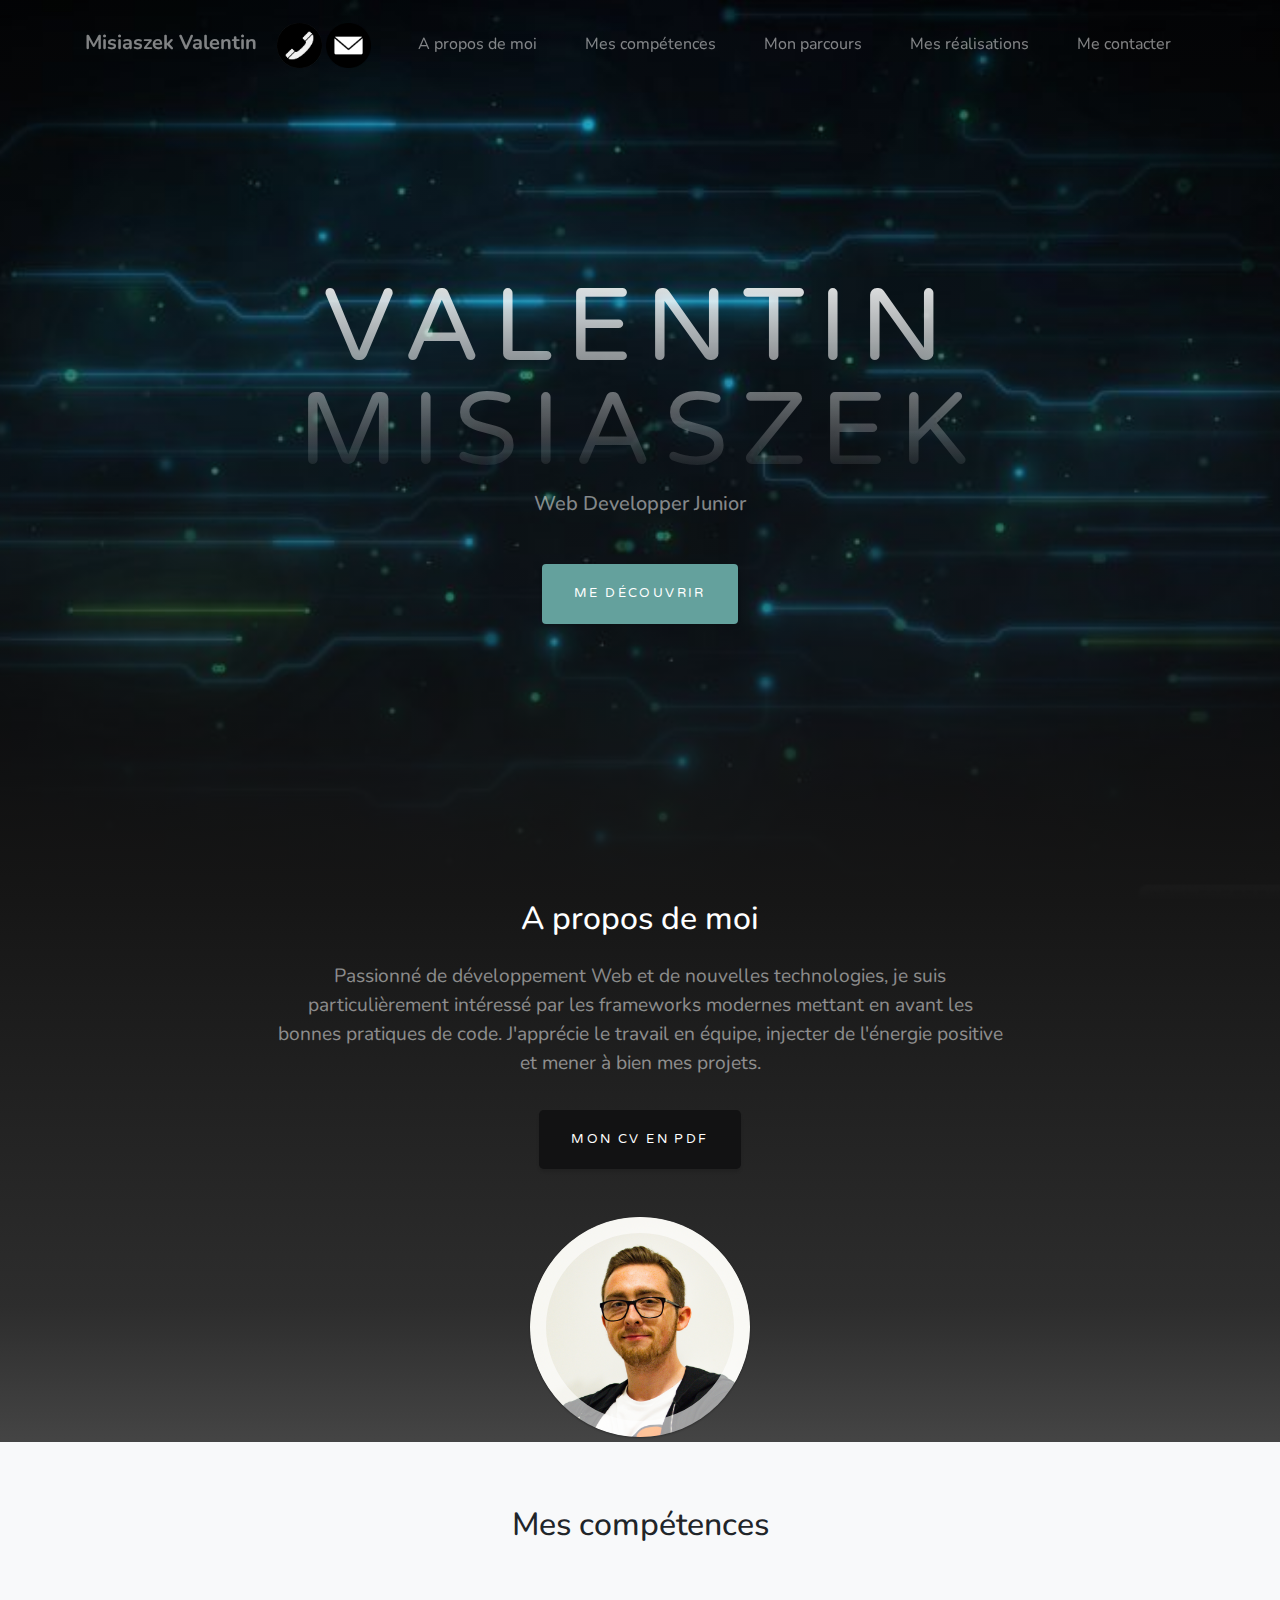
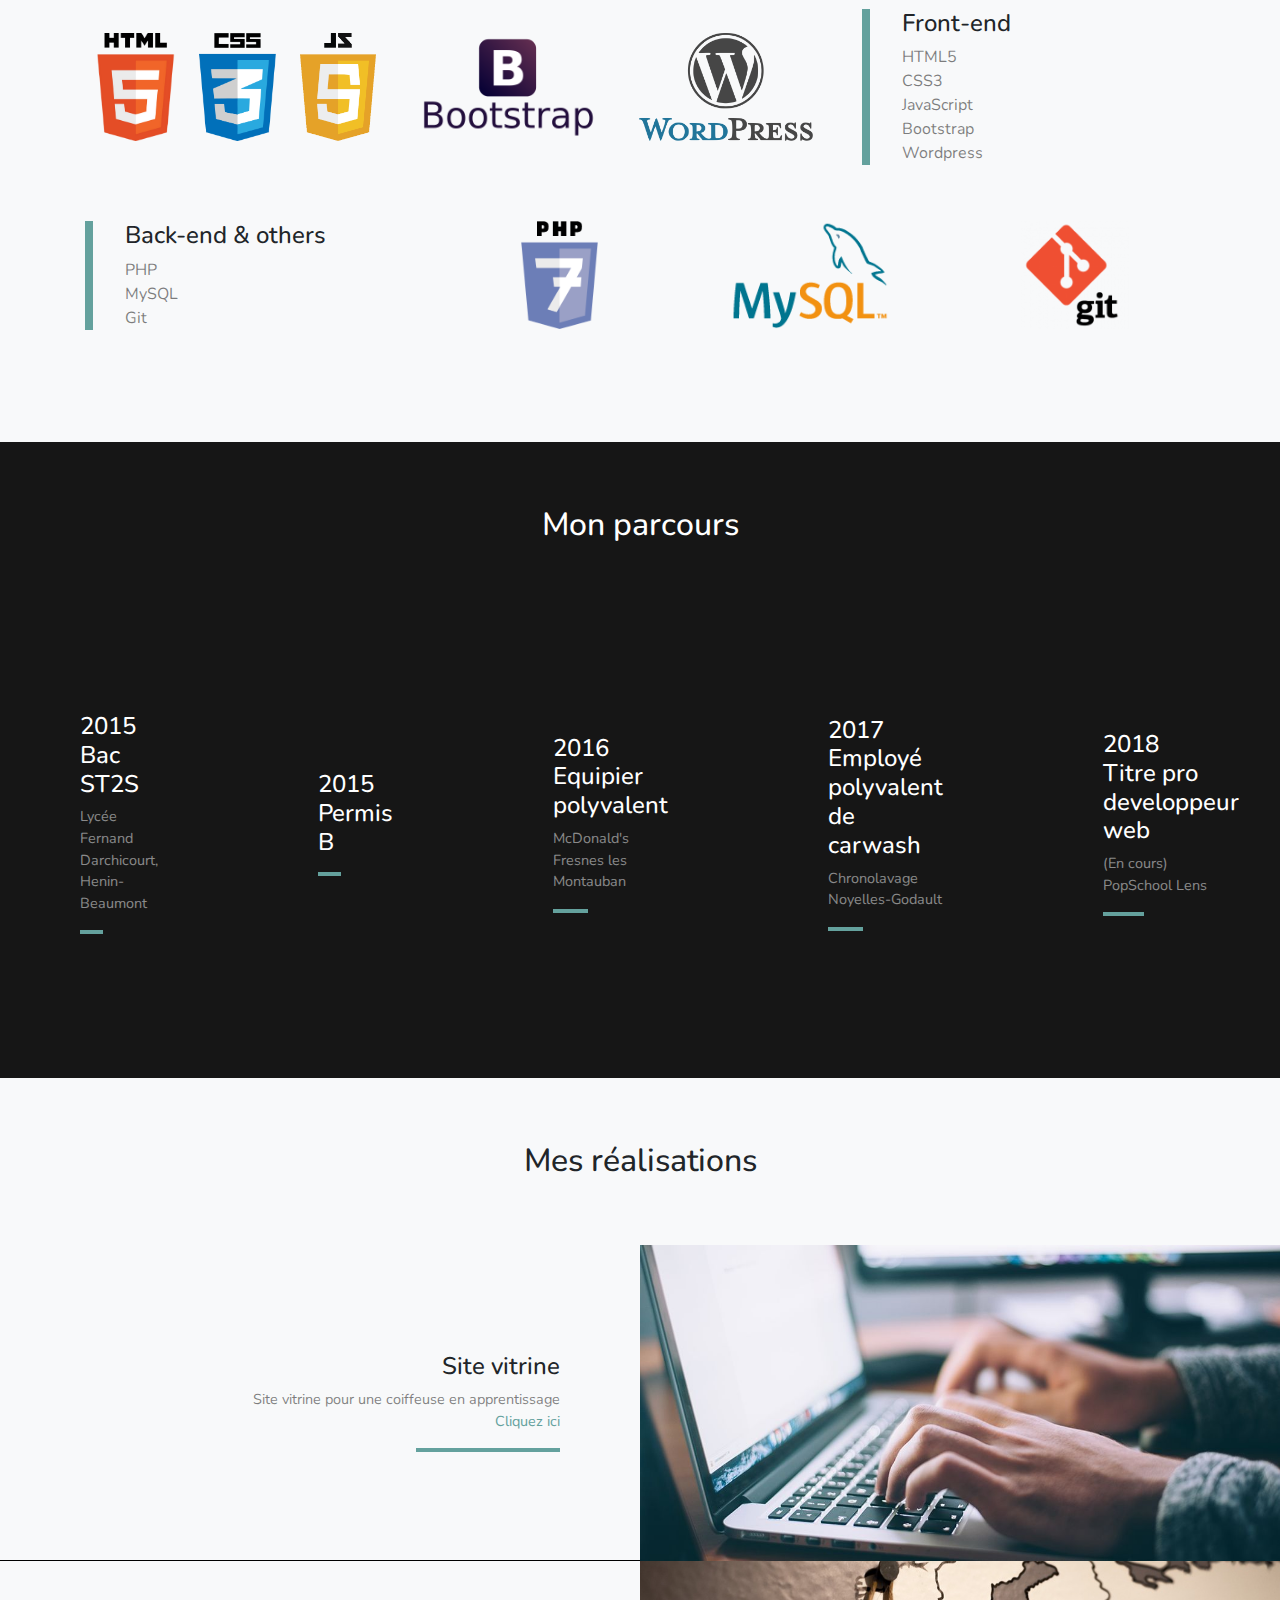
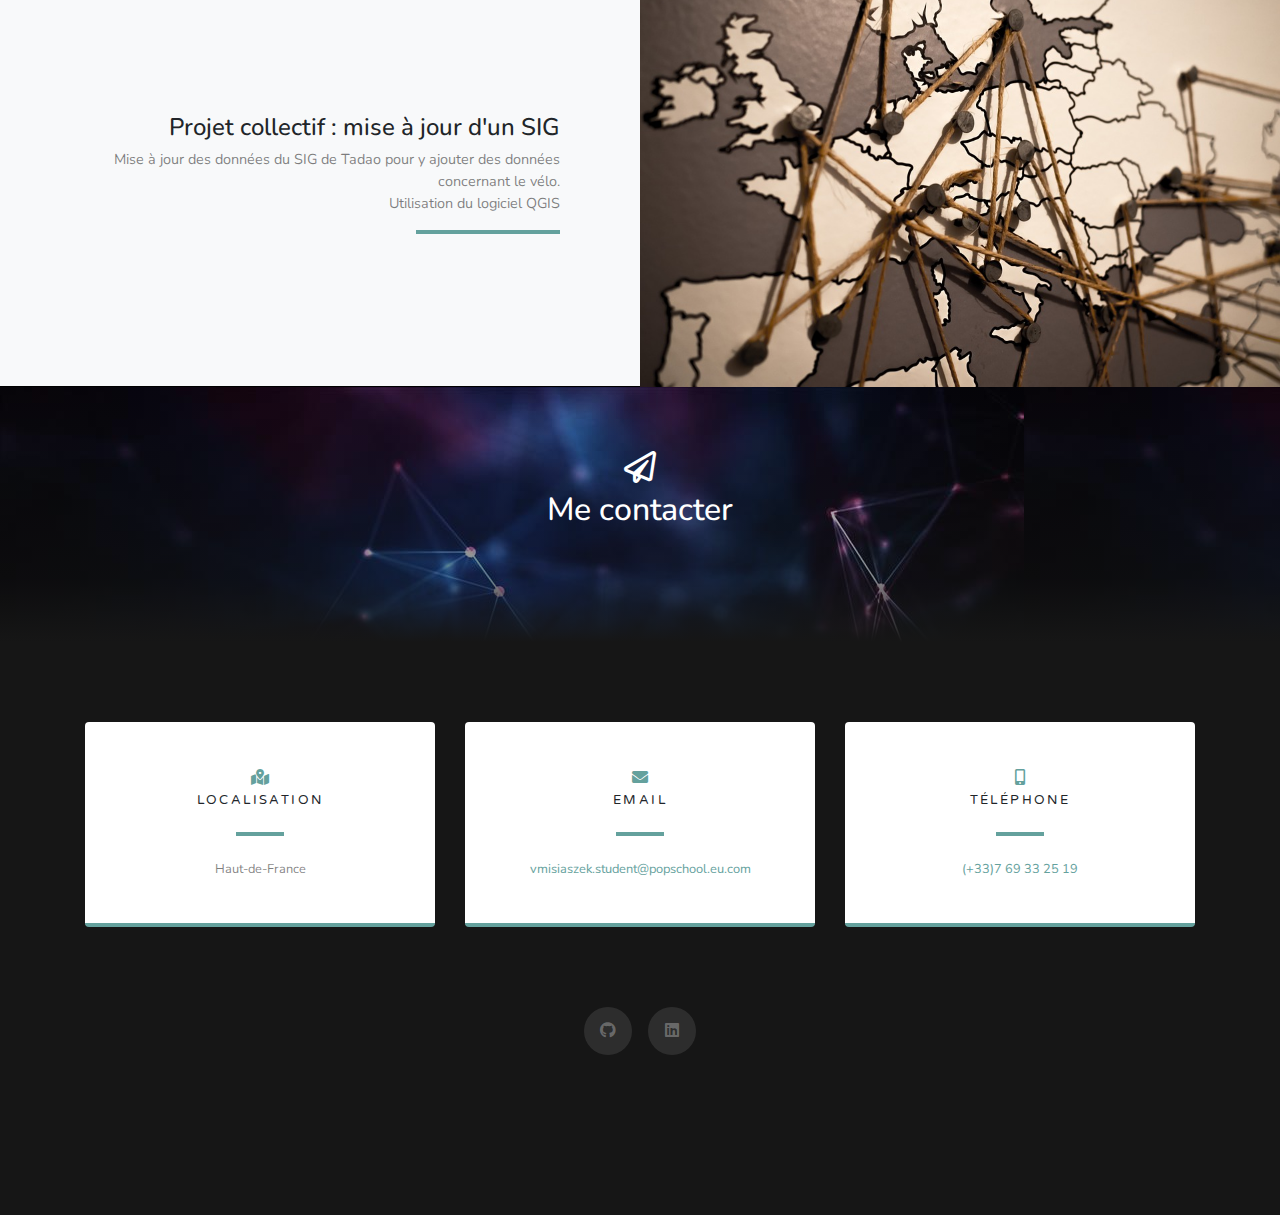
==== index.html @ 96dec26b "Add linkedin button" ====
<!DOCTYPE html>
<html lang="fr">

<head>

  <meta charset="utf-8">
  <meta name="viewport" content="width=device-width, initial-scale=1, shrink-to-fit=no">
  <meta name="description" content="">
  <meta name="author" content="">

  <title>Misiaszek Valentin</title>

  <!-- Bootstrap core CSS -->
  <link href="vendor/bootstrap/css/bootstrap.min.css" rel="stylesheet">


  <!-- Custom fonts for this template -->
  <link href="vendor/fontawesome-free/css/all.min.css" rel="stylesheet">
  <link href="https://fonts.googleapis.com/css?family=Varela+Round" rel="stylesheet">
  <link href="https://fonts.googleapis.com/css?family=Nunito:200,200i,300,300i,400,400i,600,600i,700,700i,800,800i,900,900i"
    rel="stylesheet">

  <!-- Custom styles for this template -->
  <link rel="icon" href="img/address_card_o_740536.png" />
  <link href="css/grayscale.min.css" rel="stylesheet">
  <link href="css/ihover.css" rel="stylesheet">
  <link rel="stylesheet" href="css/style.css">
</head>

<body id="page-top">

  <!-- Navigation -->
  <nav class="navbar navbar-expand-lg navbar-light fixed-top" id="mainNav">
    <div class="container">
      <div class="icondiv">
      <a class="navbar-brand js-scroll-trigger" href="#page-top">Misiaszek Valentin</a>
      <a href="tel:+33769332519"><img class="phoneicon" src="img/phone.png"></a>
      <a href="mailto:vmisiaszek.student@popschool.eu.com"><img class="mailicon" src="img/mail.png"></a>
    </div>
      <button class="navbar-toggler navbar-toggler-right" type="button" data-toggle="collapse" data-target="#navbarResponsive"
        aria-controls="navbarResponsive" aria-expanded="false" aria-label="Toggle navigation">
        Menu
        <i class="fas fa-bars"></i>
      </button>
      <div class="collapse navbar-collapse" id="navbarResponsive">
        <ul class="navbar-nav ml-auto">
          <li class="nav-item">
            <a class="nav-link js-scroll-trigger" href="#about">A propos de moi</a>
          </li>
          <li class="nav-item">
            <a class="nav-link js-scroll-trigger" href="#projects">Mes compétences</a>
          </li>
          <li class="nav-item">
            <a class="nav-link js-scroll-trigger" href="#experience">Mon parcours</a>
          </li>
          <li class="nav-item">
            <a class="nav-link js-scroll-trigger" href="#realisations">Mes réalisations</a>
          </li>
          <li class="nav-item">
            <a class="nav-link js-scroll-trigger" href="#signup">Me contacter</a>
          </li>
        </ul>
      </div>
    </div>
  </nav>

  <!-- Header -->
  <header class="masthead">
    <div class="container d-flex h-100 align-items-center">
      <div class="mx-auto text-center">
        <h1 class="mx-auto my-0 text-uppercase">Valentin Misiaszek</h1>
        <h2 class="text-white-50 mx-auto mt-2 mb-5">Web Developper Junior</h2>
        <a href="#about" class="btn btn-primary js-scroll-trigger">Me découvrir</a>
      </div>
    </div>
  </header>

  <!-- About Section -->
  <section id="about" class="about-section text-center about">
    <div class="container">
      <div class="row">
        <div class="col-lg-8 mx-auto">
          <h2 class="text-white mb-4">A propos de moi</h2>
          <p class="text-white-50 peetch">Passionné de développement Web et de nouvelles technologies, je suis
            particulièrement intéressé par les frameworks modernes mettant en avant les bonnes pratiques de code.
            J'apprécie le travail en équipe, injecter de l'énergie positive et mener à bien mes projets.</p>
        </div>
      </div>
      <a href="VM.pdf" class="btn btn-secondary btn-lg active pdfbutton" role="button" aria-pressed="true">Mon CV en PDF</a>
      <div class="row imagecoolrow">
        <div class="col-sm-6 imagecoolrow2">

          <!-- normal -->
          <div class="ih-item circle effect3 left_to_right"><a href="#about">
              <div class="img"><img src="img/valmini.png" alt="img"></div>
              <div class="info">
                <h3>Valentin Misiaszek</h3>
                <p class="age">21 ans<br>Developpeur Web Junior</p>
              </div>
            </a></div>
          <!-- end normal -->

        </div>
      </div>
  </section>

  <!-- Projects Section -->
  <section id="projects" class="projects-section bg-light skillsblock">
    <h2 class="reali">Mes compétences</h2>
    <div class="container">

      <!-- Featured Project Row -->
      <div class="row align-items-center no-gutters mb-4 mb-lg-5">
        <div class="col-xl-8 col-lg-9 icon_container">
          <a href="https://github.com/ValentinMi/Projet-Alicia/blob/master/index.html"><img class="icon" src="img/html.png" alt=""></a>
          <a href="https://github.com/ValentinMi/Projet-Alicia/blob/master/css/style.css"><img class="icon" src="img/css.png" alt=""></a>
          <a href="https://github.com/ValentinMi/ExoPhilipJs/blob/master/gestion-eleves/main.js"><img class="icon js" src="img/javascript.png" alt=""></a>
          <a href="https://github.com/ValentinMi/bootstrap_repro_twitterhomepage/blob/master/index.html"><img class="icon" src="img/bootstrap.png" alt=""></a>
          <img class="icon" src="img/wp.png" alt="">
        </div>
        <div class="col-xl-4 col-lg-5">
          <div class="featured-text text-center text-lg-left textfront">
            <h4>Front-end</h4>
            <p class="text-black-50 mb-0">HTML5<br>CSS3<br>JavaScript<br>Bootstrap<br>Wordpress</p>
          </div>
        </div>
      </div>
      <div class="row align-items-center no-gutters mb-4 mb-lg-5 back">
        <div class="col-xl-4 col-lg-5">
          <div class="featured-text text-center text-lg-left">
            <h4>Back-end & others</h4>
            <p class="text-black-50 mb-0">PHP<br>MySQL<br>Git</p>
          </div>
        </div>
        <div class="col-xl-8 col-lg-7 icon_containerb">
          <img class="icon" src="img/php.png" alt="">
          <img class="icon" src="img/mysql.png" alt="">
          <img class="icon" src="img/git.png" alt="">
        </div>
      </div>
  </section>

  <!-- Project One Row -->
  <section id="experience" class="projects-section bg-light expblock">
    <h2 class="skills">Mon parcours</h2>
    <div class="row justify-content-center no-gutters mb-5 mb-lg-0">
      <div class="col-lg-6">
        <img class="img-fluid" src="" alt="">
      </div>
      <div class="col-lg-12">
        <div class="bg-black text-center h-100 project">
          <div class="d-flex h-100 flexcol">
            <div class="project-text w-100 my-auto text-center text-lg-left">
              <h4 class="text-white">2015<br>Bac ST2S</h4>
              <p class="mb-0 text-white-50">Lycée Fernand Darchicourt, Henin-Beaumont</p>
              <hr class="d-none d-lg-block mb-0 ml-0">
            </div>
            <div class="project-text w-100 my-auto text-center text-lg-left">
              <h4 class="text-white">2015<br>Permis B</h4>
              <p class="mb-0 text-white-50"></p>
              <hr class="d-none d-lg-block mb-0 ml-0">
            </div>
            <div class="project-text w-100 my-auto text-center text-lg-left">
              <h4 class="text-white">2016<br>Equipier polyvalent</h4>
              <p class="mb-0 text-white-50">McDonald's Fresnes les Montauban</p>
              <hr class="d-none d-lg-block mb-0 ml-0">
            </div>
            <div class="project-text w-100 my-auto text-center text-lg-left">
                <h4 class="text-white">2017<br>Employé polyvalent de carwash</h4>
                <p class="mb-0 text-white-50">Chronolavage Noyelles-Godault</p>
                <hr class="d-none d-lg-block mb-0 ml-0">
              </div>
              <div class="project-text w-100 my-auto text-center text-lg-left">
                  <h4 class="text-white">2018<br>Titre pro developpeur web</h4>
                  <p class="mb-0 text-white-50">(En cours) PopSchool Lens</p>
                  <hr class="d-none d-lg-block mb-0 ml-0">
                </div>
          </div>
        </div>
      </div>
    </div>
  </section>

  <!-- Project Two Row -->
  <section id="realisations" class="projects-section bg-light realisations">
    <h2 class="reali">Mes réalisations</h2>
    <div class="row justify-content-center no-gutters">
      <div class="col-lg-6">
        <img class="img-fluid" src="img/travail.jpg" alt="">
      </div>
      <div class="col-lg-6 order-lg-first">
        <div class="bg-black text-center h-100 project">
          <div class="d-flex h-100 real">
            <div class="project-text w-100 my-auto text-center text-lg-right">
              <h4 class="text-black">Site vitrine</h4>
              <p class="mb-0 text-black-50">Site vitrine pour une coiffeuse en apprentissage</p>
              <a href="../alicia-coiffure">Cliquez ici</a>
              <hr class="d-none d-lg-block mb-0 mr-0">
            </div>
          </div>
        </div>
      </div>
    </div>
    </div>
    <div class="row justify-content-center no-gutters">
      <div class="col-lg-6">
        <img class="img-fluid" src="img/map.jpg" alt="">
      </div>
      <div class="col-lg-6 order-lg-first">
        <div class="bg-black text-center h-100 project">
          <div class="d-flex h-100 real">
            <div class="project-text w-100 my-auto text-center text-lg-right">
              <h4 class="text-black">Projet collectif : mise à jour d'un SIG</h4>
              <p class="mb-0 text-black-50">Mise à jour des données du SIG de Tadao pour y ajouter des données
                concernant le vélo.<br>Utilisation du logiciel QGIS</p>
              <hr class="d-none d-lg-block mb-0 mr-0">
            </div>
          </div>
        </div>
      </div>
    </div>
    </div>
  </section>

  <!-- Signup Section -->
  <section id="signup" class="signup-section">
    <div class="container">
      <div class="row">
        <div class="col-md-10 col-lg-8 mx-auto text-center">
          <i class="far fa-paper-plane fa-2x mb-2 text-white"></i>
          <h2 class="text-white mb-5">Me contacter</h2>
        </div>
      </div>
    </div>
  </section>

  <!-- Contact Section -->
  <section class="contact-section bg-black">
    <div class="container">

      <div class="row">

        <div class="col-md-4 mb-3 mb-md-0">
          <div class="card py-4 h-100">
            <div class="card-body text-center">
              <i class="fas fa-map-marked-alt text-primary mb-2"></i>
              <h4 class="text-uppercase m-0">Localisation</h4>
              <hr class="my-4">
              <div class="small text-black-50">Haut-de-France</div>
            </div>
          </div>
        </div>

        <div class="col-md-4 mb-3 mb-md-0">
          <div class="card py-4 h-100">
            <div class="card-body text-center">
              <i class="fas fa-envelope text-primary mb-2"></i>
              <h4 class="text-uppercase m-0">Email</h4>
              <hr class="my-4">
              <div class="small text-black-50">
                <a href="mailto:vmisiaszek.student@popschool.eu.com">vmisiaszek.student@popschool.eu.com</a>
              </div>
            </div>
          </div>
        </div>

        <div class="col-md-4 mb-3 mb-md-0">
          <div class="card py-4 h-100">
            <div class="card-body text-center">
              <i class="fas fa-mobile-alt text-primary mb-2"></i>
              <h4 class="text-uppercase m-0">Téléphone</h4>
              <hr class="my-4">
              <div class="small text-black-50">
                <a href="tel:+33769332519">(+33)7 69 33 25 19</a>
              </div>
            </div>
          </div>
        </div>
      </div>

      <div class="social d-flex justify-content-center">
        <a href="https://github.com/ValentinMi" class="mx-2">
          <i class="fab fa-github"></i>
          <a href="https://www.linkedin.com/in/valentin-misiaszek-36475a176" class="mx-2">
            <i class="fab fa-linkedin"></i>
        </a>
      </div>

    </div>
  </section>

  <!-- Footer -->
  <footer class="bg-black small text-center text-white-50 footer">
    <div class="container">

    </div>
  </footer>

  <!-- Bootstrap core JavaScript -->
  <script src="vendor/jquery/jquery.min.js"></script>
  <script src="vendor/bootstrap/js/bootstrap.bundle.min.js"></script>

  <!-- Plugin JavaScript -->
  <script src="vendor/jquery-easing/jquery.easing.min.js"></script>

  <!-- Custom scripts for this template -->
  <script src="js/grayscale.min.js"></script>

</body>

</html>
---- vendor/fontawesome-free/css/all.min.css ----
/*!
 * Font Awesome Free 5.3.1 by @fontawesome - https://fontawesome.com
 * License - https://fontawesome.com/license/free (Icons: CC BY 4.0, Fonts: SIL OFL 1.1, Code: MIT License)
 */
.fa,.fab,.fal,.far,.fas{-moz-osx-font-smoothing:grayscale;-webkit-font-smoothing:antialiased;display:inline-block;font-style:normal;font-variant:normal;text-rendering:auto;line-height:1}.fa-lg{font-size:1.33333em;line-height:.75em;vertical-align:-.0667em}.fa-xs{font-size:.75em}.fa-sm{font-size:.875em}.fa-1x{font-size:1em}.fa-2x{font-size:2em}.fa-3x{font-size:3em}.fa-4x{font-size:4em}.fa-5x{font-size:5em}.fa-6x{font-size:6em}.fa-7x{font-size:7em}.fa-8x{font-size:8em}.fa-9x{font-size:9em}.fa-10x{font-size:10em}.fa-fw{text-align:center;width:1.25em}.fa-ul{list-style-type:none;margin-left:2.5em;padding-left:0}.fa-ul>li{position:relative}.fa-li{left:-2em;position:absolute;text-align:center;width:2em;line-height:inherit}.fa-border{border:.08em solid #eee;border-radius:.1em;padding:.2em .25em .15em}.fa-pull-left{float:left}.fa-pull-right{float:right}.fa.fa-pull-left,.fab.fa-pull-left,.fal.fa-pull-left,.far.fa-pull-left,.fas.fa-pull-left{margin-right:.3em}.fa.fa-pull-right,.fab.fa-pull-right,.fal.fa-pull-right,.far.fa-pull-right,.fas.fa-pull-right{margin-left:.3em}.fa-spin{animation:fa-spin 2s infinite linear}.fa-pulse{animation:fa-spin 1s infinite steps(8)}@keyframes fa-spin{0%{transform:rotate(0deg)}to{transform:rotate(1turn)}}.fa-rotate-90{-ms-filter:"progid:DXImageTransform.Microsoft.BasicImage(rotation=1)";transform:rotate(90deg)}.fa-rotate-180{-ms-filter:"progid:DXImageTransform.Microsoft.BasicImage(rotation=2)";transform:rotate(180deg)}.fa-rotate-270{-ms-filter:"progid:DXImageTransform.Microsoft.BasicImage(rotation=3)";transform:rotate(270deg)}.fa-flip-horizontal{-ms-filter:"progid:DXImageTransform.Microsoft.BasicImage(rotation=0, mirror=1)";transform:scaleX(-1)}.fa-flip-vertical{transform:scaleY(-1)}.fa-flip-horizontal.fa-flip-vertical,.fa-flip-vertical{-ms-filter:"progid:DXImageTransform.Microsoft.BasicImage(rotation=2, mirror=1)"}.fa-flip-horizontal.fa-flip-vertical{transform:scale(-1)}:root .fa-flip-horizontal,:root .fa-flip-vertical,:root .fa-rotate-90,:root .fa-rotate-180,:root .fa-rotate-270{-webkit-filter:none;filter:none}.fa-stack{display:inline-block;height:2em;line-height:2em;position:relative;vertical-align:middle;width:2em}.fa-stack-1x,.fa-stack-2x{left:0;position:absolute;text-align:center;width:100%}.fa-stack-1x{line-height:inherit}.fa-stack-2x{font-size:2em}.fa-inverse{color:#fff}.fa-500px:before{content:"\f26e"}.fa-accessible-icon:before{content:"\f368"}.fa-accusoft:before{content:"\f369"}.fa-ad:before{content:"\f641"}.fa-address-book:before{content:"\f2b9"}.fa-address-card:before{content:"\f2bb"}.fa-adjust:before{content:"\f042"}.fa-adn:before{content:"\f170"}.fa-adversal:before{content:"\f36a"}.fa-affiliatetheme:before{content:"\f36b"}.fa-air-freshener:before{content:"\f5d0"}.fa-algolia:before{content:"\f36c"}.fa-align-center:before{content:"\f037"}.fa-align-justify:before{content:"\f039"}.fa-align-left:before{content:"\f036"}.fa-align-right:before{content:"\f038"}.fa-alipay:before{content:"\f642"}.fa-allergies:before{content:"\f461"}.fa-amazon:before{content:"\f270"}.fa-amazon-pay:before{content:"\f42c"}.fa-ambulance:before{content:"\f0f9"}.fa-american-sign-language-interpreting:before{content:"\f2a3"}.fa-amilia:before{content:"\f36d"}.fa-anchor:before{content:"\f13d"}.fa-android:before{content:"\f17b"}.fa-angellist:before{content:"\f209"}.fa-angle-double-down:before{content:"\f103"}.fa-angle-double-left:before{content:"\f100"}.fa-angle-double-right:before{content:"\f101"}.fa-angle-double-up:before{content:"\f102"}.fa-angle-down:before{content:"\f107"}.fa-angle-left:before{content:"\f104"}.fa-angle-right:before{content:"\f105"}.fa-angle-up:before{content:"\f106"}.fa-angry:before{content:"\f556"}.fa-angrycreative:before{content:"\f36e"}.fa-angular:before{content:"\f420"}.fa-ankh:before{content:"\f644"}.fa-app-store:before{content:"\f36f"}.fa-app-store-ios:before{content:"\f370"}.fa-apper:before{content:"\f371"}.fa-apple:before{content:"\f179"}.fa-apple-alt:before{content:"\f5d1"}.fa-apple-pay:before{content:"\f415"}.fa-archive:before{content:"\f187"}.fa-archway:before{content:"\f557"}.fa-arrow-alt-circle-down:before{content:"\f358"}.fa-arrow-alt-circle-left:before{content:"\f359"}.fa-arrow-alt-circle-right:before{content:"\f35a"}.fa-arrow-alt-circle-up:before{content:"\f35b"}.fa-arrow-circle-down:before{content:"\f0ab"}.fa-arrow-circle-left:before{content:"\f0a8"}.fa-arrow-circle-right:before{content:"\f0a9"}.fa-arrow-circle-up:before{content:"\f0aa"}.fa-arrow-down:before{content:"\f063"}.fa-arrow-left:before{content:"\f060"}.fa-arrow-right:before{content:"\f061"}.fa-arrow-up:before{content:"\f062"}.fa-arrows-alt:before{content:"\f0b2"}.fa-arrows-alt-h:before{content:"\f337"}.fa-arrows-alt-v:before{content:"\f338"}.fa-assistive-listening-systems:before{content:"\f2a2"}.fa-asterisk:before{content:"\f069"}.fa-asymmetrik:before{content:"\f372"}.fa-at:before{content:"\f1fa"}.fa-atlas:before{content:"\f558"}.fa-atom:before{content:"\f5d2"}.fa-audible:before{content:"\f373"}.fa-audio-description:before{content:"\f29e"}.fa-autoprefixer:before{content:"\f41c"}.fa-avianex:before{content:"\f374"}.fa-aviato:before{content:"\f421"}.fa-award:before{content:"\f559"}.fa-aws:before{content:"\f375"}.fa-backspace:before{content:"\f55a"}.fa-backward:before{content:"\f04a"}.fa-balance-scale:before{content:"\f24e"}.fa-ban:before{content:"\f05e"}.fa-band-aid:before{content:"\f462"}.fa-bandcamp:before{content:"\f2d5"}.fa-barcode:before{content:"\f02a"}.fa-bars:before{content:"\f0c9"}.fa-baseball-ball:before{content:"\f433"}.fa-basketball-ball:before{content:"\f434"}.fa-bath:before{content:"\f2cd"}.fa-battery-empty:before{content:"\f244"}.fa-battery-full:before{content:"\f240"}.fa-battery-half:before{content:"\f242"}.fa-battery-quarter:before{content:"\f243"}.fa-battery-three-quarters:before{content:"\f241"}.fa-bed:before{content:"\f236"}.fa-beer:before{content:"\f0fc"}.fa-behance:before{content:"\f1b4"}.fa-behance-square:before{content:"\f1b5"}.fa-bell:before{content:"\f0f3"}.fa-bell-slash:before{content:"\f1f6"}.fa-bezier-curve:before{content:"\f55b"}.fa-bible:before{content:"\f647"}.fa-bicycle:before{content:"\f206"}.fa-bimobject:before{content:"\f378"}.fa-binoculars:before{content:"\f1e5"}.fa-birthday-cake:before{content:"\f1fd"}.fa-bitbucket:before{content:"\f171"}.fa-bitcoin:before{content:"\f379"}.fa-bity:before{content:"\f37a"}.fa-black-tie:before{content:"\f27e"}.fa-blackberry:before{content:"\f37b"}.fa-blender:before{content:"\f517"}.fa-blind:before{content:"\f29d"}.fa-blogger:before{content:"\f37c"}.fa-blogger-b:before{content:"\f37d"}.fa-bluetooth:before{content:"\f293"}.fa-bluetooth-b:before{content:"\f294"}.fa-bold:before{content:"\f032"}.fa-bolt:before{content:"\f0e7"}.fa-bomb:before{content:"\f1e2"}.fa-bone:before{content:"\f5d7"}.fa-bong:before{content:"\f55c"}.fa-book:before{content:"\f02d"}.fa-book-open:before{content:"\f518"}.fa-book-reader:before{content:"\f5da"}.fa-bookmark:before{content:"\f02e"}.fa-bowling-ball:before{content:"\f436"}.fa-box:before{content:"\f466"}.fa-box-open:before{content:"\f49e"}.fa-boxes:before{content:"\f468"}.fa-braille:before{content:"\f2a1"}.fa-brain:before{content:"\f5dc"}.fa-briefcase:before{content:"\f0b1"}.fa-briefcase-medical:before{content:"\f469"}.fa-broadcast-tower:before{content:"\f519"}.fa-broom:before{content:"\f51a"}.fa-brush:before{content:"\f55d"}.fa-btc:before{content:"\f15a"}.fa-bug:before{content:"\f188"}.fa-building:before{content:"\f1ad"}.fa-bullhorn:before{content:"\f0a1"}.fa-bullseye:before{content:"\f140"}.fa-burn:before{content:"\f46a"}.fa-buromobelexperte:before{content:"\f37f"}.fa-bus:before{content:"\f207"}.fa-bus-alt:before{content:"\f55e"}.fa-business-time:before{content:"\f64a"}.fa-buysellads:before{content:"\f20d"}.fa-calculator:before{content:"\f1ec"}.fa-calendar:before{content:"\f133"}.fa-calendar-alt:before{content:"\f073"}.fa-calendar-check:before{content:"\f274"}.fa-calendar-minus:before{content:"\f272"}.fa-calendar-plus:before{content:"\f271"}.fa-calendar-times:before{content:"\f273"}.fa-camera:before{content:"\f030"}.fa-camera-retro:before{content:"\f083"}.fa-cannabis:before{content:"\f55f"}.fa-capsules:before{content:"\f46b"}.fa-car:before{content:"\f1b9"}.fa-car-alt:before{content:"\f5de"}.fa-car-battery:before{content:"\f5df"}.fa-car-crash:before{content:"\f5e1"}.fa-car-side:before{content:"\f5e4"}.fa-caret-down:before{content:"\f0d7"}.fa-caret-left:before{content:"\f0d9"}.fa-caret-right:before{content:"\f0da"}.fa-caret-square-down:before{content:"\f150"}.fa-caret-square-left:before{content:"\f191"}.fa-caret-square-right:before{content:"\f152"}.fa-caret-square-up:before{content:"\f151"}.fa-caret-up:before{content:"\f0d8"}.fa-cart-arrow-down:before{content:"\f218"}.fa-cart-plus:before{content:"\f217"}.fa-cc-amazon-pay:before{content:"\f42d"}.fa-cc-amex:before{content:"\f1f3"}.fa-cc-apple-pay:before{content:"\f416"}.fa-cc-diners-club:before{content:"\f24c"}.fa-cc-discover:before{content:"\f1f2"}.fa-cc-jcb:before{content:"\f24b"}.fa-cc-mastercard:before{content:"\f1f1"}.fa-cc-paypal:before{content:"\f1f4"}.fa-cc-stripe:before{content:"\f1f5"}.fa-cc-visa:before{content:"\f1f0"}.fa-centercode:before{content:"\f380"}.fa-certificate:before{content:"\f0a3"}.fa-chalkboard:before{content:"\f51b"}.fa-chalkboard-teacher:before{content:"\f51c"}.fa-charging-station:before{content:"\f5e7"}.fa-chart-area:before{content:"\f1fe"}.fa-chart-bar:before{content:"\f080"}.fa-chart-line:before{content:"\f201"}.fa-chart-pie:before{content:"\f200"}.fa-check:before{content:"\f00c"}.fa-check-circle:before{content:"\f058"}.fa-check-double:before{content:"\f560"}.fa-check-square:before{content:"\f14a"}.fa-chess:before{content:"\f439"}.fa-chess-bishop:before{content:"\f43a"}.fa-chess-board:before{content:"\f43c"}.fa-chess-king:before{content:"\f43f"}.fa-chess-knight:before{content:"\f441"}.fa-chess-pawn:before{content:"\f443"}.fa-chess-queen:before{content:"\f445"}.fa-chess-rook:before{content:"\f447"}.fa-chevron-circle-down:before{content:"\f13a"}.fa-chevron-circle-left:before{content:"\f137"}.fa-chevron-circle-right:before{content:"\f138"}.fa-chevron-circle-up:before{content:"\f139"}.fa-chevron-down:before{content:"\f078"}.fa-chevron-left:before{content:"\f053"}.fa-chevron-right:before{content:"\f054"}.fa-chevron-up:before{content:"\f077"}.fa-child:before{content:"\f1ae"}.fa-chrome:before{content:"\f268"}.fa-church:before{content:"\f51d"}.fa-circle:before{content:"\f111"}.fa-circle-notch:before{content:"\f1ce"}.fa-city:before{content:"\f64f"}.fa-clipboard:before{content:"\f328"}.fa-clipboard-check:before{content:"\f46c"}.fa-clipboard-list:before{content:"\f46d"}.fa-clock:before{content:"\f017"}.fa-clone:before{content:"\f24d"}.fa-closed-captioning:before{content:"\f20a"}.fa-cloud:before{content:"\f0c2"}.fa-cloud-download-alt:before{content:"\f381"}.fa-cloud-upload-alt:before{content:"\f382"}.fa-cloudscale:before{content:"\f383"}.fa-cloudsmith:before{content:"\f384"}.fa-cloudversify:before{content:"\f385"}.fa-cocktail:before{content:"\f561"}.fa-code:before{content:"\f121"}.fa-code-branch:before{content:"\f126"}.fa-codepen:before{content:"\f1cb"}.fa-codiepie:before{content:"\f284"}.fa-coffee:before{content:"\f0f4"}.fa-cog:before{content:"\f013"}.fa-cogs:before{content:"\f085"}.fa-coins:before{content:"\f51e"}.fa-columns:before{content:"\f0db"}.fa-comment:before{content:"\f075"}.fa-comment-alt:before{content:"\f27a"}.fa-comment-dollar:before{content:"\f651"}.fa-comment-dots:before{content:"\f4ad"}.fa-comment-slash:before{content:"\f4b3"}.fa-comments:before{content:"\f086"}.fa-comments-dollar:before{content:"\f653"}.fa-compact-disc:before{content:"\f51f"}.fa-compass:before{content:"\f14e"}.fa-compress:before{content:"\f066"}.fa-concierge-bell:before{content:"\f562"}.fa-connectdevelop:before{content:"\f20e"}.fa-contao:before{content:"\f26d"}.fa-cookie:before{content:"\f563"}.fa-cookie-bite:before{content:"\f564"}.fa-copy:before{content:"\f0c5"}.fa-copyright:before{content:"\f1f9"}.fa-couch:before{content:"\f4b8"}.fa-cpanel:before{content:"\f388"}.fa-creative-commons:before{content:"\f25e"}.fa-creative-commons-by:before{content:"\f4e7"}.fa-creative-commons-nc:before{content:"\f4e8"}.fa-creative-commons-nc-eu:before{content:"\f4e9"}.fa-creative-commons-nc-jp:before{content:"\f4ea"}.fa-creative-commons-nd:before{content:"\f4eb"}.fa-creative-commons-pd:before{content:"\f4ec"}.fa-creative-commons-pd-alt:before{content:"\f4ed"}.fa-creative-commons-remix:before{content:"\f4ee"}.fa-creative-commons-sa:before{content:"\f4ef"}.fa-creative-commons-sampling:before{content:"\f4f0"}.fa-creative-commons-sampling-plus:before{content:"\f4f1"}.fa-creative-commons-share:before{content:"\f4f2"}.fa-credit-card:before{content:"\f09d"}.fa-crop:before{content:"\f125"}.fa-crop-alt:before{content:"\f565"}.fa-cross:before{content:"\f654"}.fa-crosshairs:before{content:"\f05b"}.fa-crow:before{content:"\f520"}.fa-crown:before{content:"\f521"}.fa-css3:before{content:"\f13c"}.fa-css3-alt:before{content:"\f38b"}.fa-cube:before{content:"\f1b2"}.fa-cubes:before{content:"\f1b3"}.fa-cut:before{content:"\f0c4"}.fa-cuttlefish:before{content:"\f38c"}.fa-d-and-d:before{content:"\f38d"}.fa-dashcube:before{content:"\f210"}.fa-database:before{content:"\f1c0"}.fa-deaf:before{content:"\f2a4"}.fa-delicious:before{content:"\f1a5"}.fa-deploydog:before{content:"\f38e"}.fa-deskpro:before{content:"\f38f"}.fa-desktop:before{content:"\f108"}.fa-deviantart:before{content:"\f1bd"}.fa-dharmachakra:before{content:"\f655"}.fa-diagnoses:before{content:"\f470"}.fa-dice:before{content:"\f522"}.fa-dice-five:before{content:"\f523"}.fa-dice-four:before{content:"\f524"}.fa-dice-one:before{content:"\f525"}.fa-dice-six:before{content:"\f526"}.fa-dice-three:before{content:"\f527"}.fa-dice-two:before{content:"\f528"}.fa-digg:before{content:"\f1a6"}.fa-digital-ocean:before{content:"\f391"}.fa-digital-tachograph:before{content:"\f566"}.fa-directions:before{content:"\f5eb"}.fa-discord:before{content:"\f392"}.fa-discourse:before{content:"\f393"}.fa-divide:before{content:"\f529"}.fa-dizzy:before{content:"\f567"}.fa-dna:before{content:"\f471"}.fa-dochub:before{content:"\f394"}.fa-docker:before{content:"\f395"}.fa-dollar-sign:before{content:"\f155"}.fa-dolly:before{content:"\f472"}.fa-dolly-flatbed:before{content:"\f474"}.fa-donate:before{content:"\f4b9"}.fa-door-closed:before{content:"\f52a"}.fa-door-open:before{content:"\f52b"}.fa-dot-circle:before{content:"\f192"}.fa-dove:before{content:"\f4ba"}.fa-download:before{content:"\f019"}.fa-draft2digital:before{content:"\f396"}.fa-drafting-compass:before{content:"\f568"}.fa-draw-polygon:before{content:"\f5ee"}.fa-dribbble:before{content:"\f17d"}.fa-dribbble-square:before{content:"\f397"}.fa-dropbox:before{content:"\f16b"}.fa-drum:before{content:"\f569"}.fa-drum-steelpan:before{content:"\f56a"}.fa-drupal:before{content:"\f1a9"}.fa-dumbbell:before{content:"\f44b"}.fa-dyalog:before{content:"\f399"}.fa-earlybirds:before{content:"\f39a"}.fa-ebay:before{content:"\f4f4"}.fa-edge:before{content:"\f282"}.fa-edit:before{content:"\f044"}.fa-eject:before{content:"\f052"}.fa-elementor:before{content:"\f430"}.fa-ellipsis-h:before{content:"\f141"}.fa-ellipsis-v:before{content:"\f142"}.fa-ello:before{content:"\f5f1"}.fa-ember:before{content:"\f423"}.fa-empire:before{content:"\f1d1"}.fa-envelope:before{content:"\f0e0"}.fa-envelope-open:before{content:"\f2b6"}.fa-envelope-open-text:before{content:"\f658"}.fa-envelope-square:before{content:"\f199"}.fa-envira:before{content:"\f299"}.fa-equals:before{content:"\f52c"}.fa-eraser:before{content:"\f12d"}.fa-erlang:before{content:"\f39d"}.fa-ethereum:before{content:"\f42e"}.fa-etsy:before{content:"\f2d7"}.fa-euro-sign:before{content:"\f153"}.fa-exchange-alt:before{content:"\f362"}.fa-exclamation:before{content:"\f12a"}.fa-exclamation-circle:before{content:"\f06a"}.fa-exclamation-triangle:before{content:"\f071"}.fa-expand:before{content:"\f065"}.fa-expand-arrows-alt:before{content:"\f31e"}.fa-expeditedssl:before{content:"\f23e"}.fa-external-link-alt:before{content:"\f35d"}.fa-external-link-square-alt:before{content:"\f360"}.fa-eye:before{content:"\f06e"}.fa-eye-dropper:before{content:"\f1fb"}.fa-eye-slash:before{content:"\f070"}.fa-facebook:before{content:"\f09a"}.fa-facebook-f:before{content:"\f39e"}.fa-facebook-messenger:before{content:"\f39f"}.fa-facebook-square:before{content:"\f082"}.fa-fast-backward:before{content:"\f049"}.fa-fast-forward:before{content:"\f050"}.fa-fax:before{content:"\f1ac"}.fa-feather:before{content:"\f52d"}.fa-feather-alt:before{content:"\f56b"}.fa-female:before{content:"\f182"}.fa-fighter-jet:before{content:"\f0fb"}.fa-file:before{content:"\f15b"}.fa-file-alt:before{content:"\f15c"}.fa-file-archive:before{content:"\f1c6"}.fa-file-audio:before{content:"\f1c7"}.fa-file-code:before{content:"\f1c9"}.fa-file-contract:before{content:"\f56c"}.fa-file-download:before{content:"\f56d"}.fa-file-excel:before{content:"\f1c3"}.fa-file-export:before{content:"\f56e"}.fa-file-image:before{content:"\f1c5"}.fa-file-import:before{content:"\f56f"}.fa-file-invoice:before{content:"\f570"}.fa-file-invoice-dollar:before{content:"\f571"}.fa-file-medical:before{content:"\f477"}.fa-file-medical-alt:before{content:"\f478"}.fa-file-pdf:before{content:"\f1c1"}.fa-file-powerpoint:before{content:"\f1c4"}.fa-file-prescription:before{content:"\f572"}.fa-file-signature:before{content:"\f573"}.fa-file-upload:before{content:"\f574"}.fa-file-video:before{content:"\f1c8"}.fa-file-word:before{content:"\f1c2"}.fa-fill:before{content:"\f575"}.fa-fill-drip:before{content:"\f576"}.fa-film:before{content:"\f008"}.fa-filter:before{content:"\f0b0"}.fa-fingerprint:before{content:"\f577"}.fa-fire:before{content:"\f06d"}.fa-fire-extinguisher:before{content:"\f134"}.fa-firefox:before{content:"\f269"}.fa-first-aid:before{content:"\f479"}.fa-first-order:before{content:"\f2b0"}.fa-first-order-alt:before{content:"\f50a"}.fa-firstdraft:before{content:"\f3a1"}.fa-fish:before{content:"\f578"}.fa-flag:before{content:"\f024"}.fa-flag-checkered:before{content:"\f11e"}.fa-flask:before{content:"\f0c3"}.fa-flickr:before{content:"\f16e"}.fa-flipboard:before{content:"\f44d"}.fa-flushed:before{content:"\f579"}.fa-fly:before{content:"\f417"}.fa-folder:before{content:"\f07b"}.fa-folder-minus:before{content:"\f65d"}.fa-folder-open:before{content:"\f07c"}.fa-folder-plus:before{content:"\f65e"}.fa-font:before{content:"\f031"}.fa-font-awesome:before{content:"\f2b4"}.fa-font-awesome-alt:before{content:"\f35c"}.fa-font-awesome-flag:before{content:"\f425"}.fa-font-awesome-logo-full:before{content:"\f4e6"}.fa-fonticons:before{content:"\f280"}.fa-fonticons-fi:before{content:"\f3a2"}.fa-football-ball:before{content:"\f44e"}.fa-fort-awesome:before{content:"\f286"}.fa-fort-awesome-alt:before{content:"\f3a3"}.fa-forumbee:before{content:"\f211"}.fa-forward:before{content:"\f04e"}.fa-foursquare:before{content:"\f180"}.fa-free-code-camp:before{content:"\f2c5"}.fa-freebsd:before{content:"\f3a4"}.fa-frog:before{content:"\f52e"}.fa-frown:before{content:"\f119"}.fa-frown-open:before{content:"\f57a"}.fa-fulcrum:before{content:"\f50b"}.fa-funnel-dollar:before{content:"\f662"}.fa-futbol:before{content:"\f1e3"}.fa-galactic-republic:before{content:"\f50c"}.fa-galactic-senate:before{content:"\f50d"}.fa-gamepad:before{content:"\f11b"}.fa-gas-pump:before{content:"\f52f"}.fa-gavel:before{content:"\f0e3"}.fa-gem:before{content:"\f3a5"}.fa-genderless:before{content:"\f22d"}.fa-get-pocket:before{content:"\f265"}.fa-gg:before{content:"\f260"}.fa-gg-circle:before{content:"\f261"}.fa-gift:before{content:"\f06b"}.fa-git:before{content:"\f1d3"}.fa-git-square:before{content:"\f1d2"}.fa-github:before{content:"\f09b"}.fa-github-alt:before{content:"\f113"}.fa-github-square:before{content:"\f092"}.fa-gitkraken:before{content:"\f3a6"}.fa-gitlab:before{content:"\f296"}.fa-gitter:before{content:"\f426"}.fa-glass-martini:before{content:"\f000"}.fa-glass-martini-alt:before{content:"\f57b"}.fa-glasses:before{content:"\f530"}.fa-glide:before{content:"\f2a5"}.fa-glide-g:before{content:"\f2a6"}.fa-globe:before{content:"\f0ac"}.fa-globe-africa:before{content:"\f57c"}.fa-globe-americas:before{content:"\f57d"}.fa-globe-asia:before{content:"\f57e"}.fa-gofore:before{content:"\f3a7"}.fa-golf-ball:before{content:"\f450"}.fa-goodreads:before{content:"\f3a8"}.fa-goodreads-g:before{content:"\f3a9"}.fa-google:before{content:"\f1a0"}.fa-google-drive:before{content:"\f3aa"}.fa-google-play:before{content:"\f3ab"}.fa-google-plus:before{content:"\f2b3"}.fa-google-plus-g:before{content:"\f0d5"}.fa-google-plus-square:before{content:"\f0d4"}.fa-google-wallet:before{content:"\f1ee"}.fa-gopuram:before{content:"\f664"}.fa-graduation-cap:before{content:"\f19d"}.fa-gratipay:before{content:"\f184"}.fa-grav:before{content:"\f2d6"}.fa-greater-than:before{content:"\f531"}.fa-greater-than-equal:before{content:"\f532"}.fa-grimace:before{content:"\f57f"}.fa-grin:before{content:"\f580"}.fa-grin-alt:before{content:"\f581"}.fa-grin-beam:before{content:"\f582"}.fa-grin-beam-sweat:before{content:"\f583"}.fa-grin-hearts:before{content:"\f584"}.fa-grin-squint:before{content:"\f585"}.fa-grin-squint-tears:before{content:"\f586"}.fa-grin-stars:before{content:"\f587"}.fa-grin-tears:before{content:"\f588"}.fa-grin-tongue:before{content:"\f589"}.fa-grin-tongue-squint:before{content:"\f58a"}.fa-grin-tongue-wink:before{content:"\f58b"}.fa-grin-wink:before{content:"\f58c"}.fa-grip-horizontal:before{content:"\f58d"}.fa-grip-vertical:before{content:"\f58e"}.fa-gripfire:before{content:"\f3ac"}.fa-grunt:before{content:"\f3ad"}.fa-gulp:before{content:"\f3ae"}.fa-h-square:before{content:"\f0fd"}.fa-hacker-news:before{content:"\f1d4"}.fa-hacker-news-square:before{content:"\f3af"}.fa-hackerrank:before{content:"\f5f7"}.fa-hamsa:before{content:"\f665"}.fa-hand-holding:before{content:"\f4bd"}.fa-hand-holding-heart:before{content:"\f4be"}.fa-hand-holding-usd:before{content:"\f4c0"}.fa-hand-lizard:before{content:"\f258"}.fa-hand-paper:before{content:"\f256"}.fa-hand-peace:before{content:"\f25b"}.fa-hand-point-down:before{content:"\f0a7"}.fa-hand-point-left:before{content:"\f0a5"}.fa-hand-point-right:before{content:"\f0a4"}.fa-hand-point-up:before{content:"\f0a6"}.fa-hand-pointer:before{content:"\f25a"}.fa-hand-rock:before{content:"\f255"}.fa-hand-scissors:before{content:"\f257"}.fa-hand-spock:before{content:"\f259"}.fa-hands:before{content:"\f4c2"}.fa-hands-helping:before{content:"\f4c4"}.fa-handshake:before{content:"\f2b5"}.fa-hashtag:before{content:"\f292"}.fa-haykal:before{content:"\f666"}.fa-hdd:before{content:"\f0a0"}.fa-heading:before{content:"\f1dc"}.fa-headphones:before{content:"\f025"}.fa-headphones-alt:before{content:"\f58f"}.fa-headset:before{content:"\f590"}.fa-heart:before{content:"\f004"}.fa-heartbeat:before{content:"\f21e"}.fa-helicopter:before{content:"\f533"}.fa-highlighter:before{content:"\f591"}.fa-hips:before{content:"\f452"}.fa-hire-a-helper:before{content:"\f3b0"}.fa-history:before{content:"\f1da"}.fa-hockey-puck:before{content:"\f453"}.fa-home:before{content:"\f015"}.fa-hooli:before{content:"\f427"}.fa-hornbill:before{content:"\f592"}.fa-hospital:before{content:"\f0f8"}.fa-hospital-alt:before{content:"\f47d"}.fa-hospital-symbol:before{content:"\f47e"}.fa-hot-tub:before{content:"\f593"}.fa-hotel:before{content:"\f594"}.fa-hotjar:before{content:"\f3b1"}.fa-hourglass:before{content:"\f254"}.fa-hourglass-end:before{content:"\f253"}.fa-hourglass-half:before{content:"\f252"}.fa-hourglass-start:before{content:"\f251"}.fa-houzz:before{content:"\f27c"}.fa-html5:before{content:"\f13b"}.fa-hubspot:before{content:"\f3b2"}.fa-i-cursor:before{content:"\f246"}.fa-id-badge:before{content:"\f2c1"}.fa-id-card:before{content:"\f2c2"}.fa-id-card-alt:before{content:"\f47f"}.fa-image:before{content:"\f03e"}.fa-images:before{content:"\f302"}.fa-imdb:before{content:"\f2d8"}.fa-inbox:before{content:"\f01c"}.fa-indent:before{content:"\f03c"}.fa-industry:before{content:"\f275"}.fa-infinity:before{content:"\f534"}.fa-info:before{content:"\f129"}.fa-info-circle:before{content:"\f05a"}.fa-instagram:before{content:"\f16d"}.fa-internet-explorer:before{content:"\f26b"}.fa-ioxhost:before{content:"\f208"}.fa-italic:before{content:"\f033"}.fa-itunes:before{content:"\f3b4"}.fa-itunes-note:before{content:"\f3b5"}.fa-java:before{content:"\f4e4"}.fa-jedi:before{content:"\f669"}.fa-jedi-order:before{content:"\f50e"}.fa-jenkins:before{content:"\f3b6"}.fa-joget:before{content:"\f3b7"}.fa-joint:before{content:"\f595"}.fa-joomla:before{content:"\f1aa"}.fa-journal-whills:before{content:"\f66a"}.fa-js:before{content:"\f3b8"}.fa-js-square:before{content:"\f3b9"}.fa-jsfiddle:before{content:"\f1cc"}.fa-kaaba:before{content:"\f66b"}.fa-kaggle:before{content:"\f5fa"}.fa-key:before{content:"\f084"}.fa-keybase:before{content:"\f4f5"}.fa-keyboard:before{content:"\f11c"}.fa-keycdn:before{content:"\f3ba"}.fa-khanda:before{content:"\f66d"}.fa-kickstarter:before{content:"\f3bb"}.fa-kickstarter-k:before{content:"\f3bc"}.fa-kiss:before{content:"\f596"}.fa-kiss-beam:before{content:"\f597"}.fa-kiss-wink-heart:before{content:"\f598"}.fa-kiwi-bird:before{content:"\f535"}.fa-korvue:before{content:"\f42f"}.fa-landmark:before{content:"\f66f"}.fa-language:before{content:"\f1ab"}.fa-laptop:before{content:"\f109"}.fa-laptop-code:before{content:"\f5fc"}.fa-laravel:before{content:"\f3bd"}.fa-lastfm:before{content:"\f202"}.fa-lastfm-square:before{content:"\f203"}.fa-laugh:before{content:"\f599"}.fa-laugh-beam:before{content:"\f59a"}.fa-laugh-squint:before{content:"\f59b"}.fa-laugh-wink:before{content:"\f59c"}.fa-layer-group:before{content:"\f5fd"}.fa-leaf:before{content:"\f06c"}.fa-leanpub:before{content:"\f212"}.fa-lemon:before{content:"\f094"}.fa-less:before{content:"\f41d"}.fa-less-than:before{content:"\f536"}.fa-less-than-equal:before{content:"\f537"}.fa-level-down-alt:before{content:"\f3be"}.fa-level-up-alt:before{content:"\f3bf"}.fa-life-ring:before{content:"\f1cd"}.fa-lightbulb:before{content:"\f0eb"}.fa-line:before{content:"\f3c0"}.fa-link:before{content:"\f0c1"}.fa-linkedin:before{content:"\f08c"}.fa-linkedin-in:before{content:"\f0e1"}.fa-linode:before{content:"\f2b8"}.fa-linux:before{content:"\f17c"}.fa-lira-sign:before{content:"\f195"}.fa-list:before{content:"\f03a"}.fa-list-alt:before{content:"\f022"}.fa-list-ol:before{content:"\f0cb"}.fa-list-ul:before{content:"\f0ca"}.fa-location-arrow:before{content:"\f124"}.fa-lock:before{content:"\f023"}.fa-lock-open:before{content:"\f3c1"}.fa-long-arrow-alt-down:before{content:"\f309"}.fa-long-arrow-alt-left:before{content:"\f30a"}.fa-long-arrow-alt-right:before{content:"\f30b"}.fa-long-arrow-alt-up:before{content:"\f30c"}.fa-low-vision:before{content:"\f2a8"}.fa-luggage-cart:before{content:"\f59d"}.fa-lyft:before{content:"\f3c3"}.fa-magento:before{content:"\f3c4"}.fa-magic:before{content:"\f0d0"}.fa-magnet:before{content:"\f076"}.fa-mail-bulk:before{content:"\f674"}.fa-mailchimp:before{content:"\f59e"}.fa-male:before{content:"\f183"}.fa-mandalorian:before{content:"\f50f"}.fa-map:before{content:"\f279"}.fa-map-marked:before{content:"\f59f"}.fa-map-marked-alt:before{content:"\f5a0"}.fa-map-marker:before{content:"\f041"}.fa-map-marker-alt:before{content:"\f3c5"}.fa-map-pin:before{content:"\f276"}.fa-map-signs:before{content:"\f277"}.fa-markdown:before{content:"\f60f"}.fa-marker:before{content:"\f5a1"}.fa-mars:before{content:"\f222"}.fa-mars-double:before{content:"\f227"}.fa-mars-stroke:before{content:"\f229"}.fa-mars-stroke-h:before{content:"\f22b"}.fa-mars-stroke-v:before{content:"\f22a"}.fa-mastodon:before{content:"\f4f6"}.fa-maxcdn:before{content:"\f136"}.fa-medal:before{content:"\f5a2"}.fa-medapps:before{content:"\f3c6"}.fa-medium:before{content:"\f23a"}.fa-medium-m:before{content:"\f3c7"}.fa-medkit:before{content:"\f0fa"}.fa-medrt:before{content:"\f3c8"}.fa-meetup:before{content:"\f2e0"}.fa-megaport:before{content:"\f5a3"}.fa-meh:before{content:"\f11a"}.fa-meh-blank:before{content:"\f5a4"}.fa-meh-rolling-eyes:before{content:"\f5a5"}.fa-memory:before{content:"\f538"}.fa-menorah:before{content:"\f676"}.fa-mercury:before{content:"\f223"}.fa-microchip:before{content:"\f2db"}.fa-microphone:before{content:"\f130"}.fa-microphone-alt:before{content:"\f3c9"}.fa-microphone-alt-slash:before{content:"\f539"}.fa-microphone-slash:before{content:"\f131"}.fa-microscope:before{content:"\f610"}.fa-microsoft:before{content:"\f3ca"}.fa-minus:before{content:"\f068"}.fa-minus-circle:before{content:"\f056"}.fa-minus-square:before{content:"\f146"}.fa-mix:before{content:"\f3cb"}.fa-mixcloud:before{content:"\f289"}.fa-mizuni:before{content:"\f3cc"}.fa-mobile:before{content:"\f10b"}.fa-mobile-alt:before{content:"\f3cd"}.fa-modx:before{content:"\f285"}.fa-monero:before{content:"\f3d0"}.fa-money-bill:before{content:"\f0d6"}.fa-money-bill-alt:before{content:"\f3d1"}.fa-money-bill-wave:before{content:"\f53a"}.fa-money-bill-wave-alt:before{content:"\f53b"}.fa-money-check:before{content:"\f53c"}.fa-money-check-alt:before{content:"\f53d"}.fa-monument:before{content:"\f5a6"}.fa-moon:before{content:"\f186"}.fa-mortar-pestle:before{content:"\f5a7"}.fa-mosque:before{content:"\f678"}.fa-motorcycle:before{content:"\f21c"}.fa-mouse-pointer:before{content:"\f245"}.fa-music:before{content:"\f001"}.fa-napster:before{content:"\f3d2"}.fa-neos:before{content:"\f612"}.fa-neuter:before{content:"\f22c"}.fa-newspaper:before{content:"\f1ea"}.fa-nimblr:before{content:"\f5a8"}.fa-nintendo-switch:before{content:"\f418"}.fa-node:before{content:"\f419"}.fa-node-js:before{content:"\f3d3"}.fa-not-equal:before{content:"\f53e"}.fa-notes-medical:before{content:"\f481"}.fa-npm:before{content:"\f3d4"}.fa-ns8:before{content:"\f3d5"}.fa-nutritionix:before{content:"\f3d6"}.fa-object-group:before{content:"\f247"}.fa-object-ungroup:before{content:"\f248"}.fa-odnoklassniki:before{content:"\f263"}.fa-odnoklassniki-square:before{content:"\f264"}.fa-oil-can:before{content:"\f613"}.fa-old-republic:before{content:"\f510"}.fa-om:before{content:"\f679"}.fa-opencart:before{content:"\f23d"}.fa-openid:before{content:"\f19b"}.fa-opera:before{content:"\f26a"}.fa-optin-monster:before{content:"\f23c"}.fa-osi:before{content:"\f41a"}.fa-outdent:before{content:"\f03b"}.fa-page4:before{content:"\f3d7"}.fa-pagelines:before{content:"\f18c"}.fa-paint-brush:before{content:"\f1fc"}.fa-paint-roller:before{content:"\f5aa"}.fa-palette:before{content:"\f53f"}.fa-palfed:before{content:"\f3d8"}.fa-pallet:before{content:"\f482"}.fa-paper-plane:before{content:"\f1d8"}.fa-paperclip:before{content:"\f0c6"}.fa-parachute-box:before{content:"\f4cd"}.fa-paragraph:before{content:"\f1dd"}.fa-parking:before{content:"\f540"}.fa-passport:before{content:"\f5ab"}.fa-pastafarianism:before{content:"\f67b"}.fa-paste:before{content:"\f0ea"}.fa-patreon:before{content:"\f3d9"}.fa-pause:before{content:"\f04c"}.fa-pause-circle:before{content:"\f28b"}.fa-paw:before{content:"\f1b0"}.fa-paypal:before{content:"\f1ed"}.fa-peace:before{content:"\f67c"}.fa-pen:before{content:"\f304"}.fa-pen-alt:before{content:"\f305"}.fa-pen-fancy:before{content:"\f5ac"}.fa-pen-nib:before{content:"\f5ad"}.fa-pen-square:before{content:"\f14b"}.fa-pencil-alt:before{content:"\f303"}.fa-pencil-ruler:before{content:"\f5ae"}.fa-people-carry:before{content:"\f4ce"}.fa-percent:before{content:"\f295"}.fa-percentage:before{content:"\f541"}.fa-periscope:before{content:"\f3da"}.fa-phabricator:before{content:"\f3db"}.fa-phoenix-framework:before{content:"\f3dc"}.fa-phoenix-squadron:before{content:"\f511"}.fa-phone:before{content:"\f095"}.fa-phone-slash:before{content:"\f3dd"}.fa-phone-square:before{content:"\f098"}.fa-phone-volume:before{content:"\f2a0"}.fa-php:before{content:"\f457"}.fa-pied-piper:before{content:"\f2ae"}.fa-pied-piper-alt:before{content:"\f1a8"}.fa-pied-piper-hat:before{content:"\f4e5"}.fa-pied-piper-pp:before{content:"\f1a7"}.fa-piggy-bank:before{content:"\f4d3"}.fa-pills:before{content:"\f484"}.fa-pinterest:before{content:"\f0d2"}.fa-pinterest-p:before{content:"\f231"}.fa-pinterest-square:before{content:"\f0d3"}.fa-place-of-worship:before{content:"\f67f"}.fa-plane:before{content:"\f072"}.fa-plane-arrival:before{content:"\f5af"}.fa-plane-departure:before{content:"\f5b0"}.fa-play:before{content:"\f04b"}.fa-play-circle:before{content:"\f144"}.fa-playstation:before{content:"\f3df"}.fa-plug:before{content:"\f1e6"}.fa-plus:before{content:"\f067"}.fa-plus-circle:before{content:"\f055"}.fa-plus-square:before{content:"\f0fe"}.fa-podcast:before{content:"\f2ce"}.fa-poll:before{content:"\f681"}.fa-poll-h:before{content:"\f682"}.fa-poo:before{content:"\f2fe"}.fa-poop:before{content:"\f619"}.fa-portrait:before{content:"\f3e0"}.fa-pound-sign:before{content:"\f154"}.fa-power-off:before{content:"\f011"}.fa-pray:before{content:"\f683"}.fa-praying-hands:before{content:"\f684"}.fa-prescription:before{content:"\f5b1"}.fa-prescription-bottle:before{content:"\f485"}.fa-prescription-bottle-alt:before{content:"\f486"}.fa-print:before{content:"\f02f"}.fa-procedures:before{content:"\f487"}.fa-product-hunt:before{content:"\f288"}.fa-project-diagram:before{content:"\f542"}.fa-pushed:before{content:"\f3e1"}.fa-puzzle-piece:before{content:"\f12e"}.fa-python:before{content:"\f3e2"}.fa-qq:before{content:"\f1d6"}.fa-qrcode:before{content:"\f029"}.fa-question:before{content:"\f128"}.fa-question-circle:before{content:"\f059"}.fa-quidditch:before{content:"\f458"}.fa-quinscape:before{content:"\f459"}.fa-quora:before{content:"\f2c4"}.fa-quote-left:before{content:"\f10d"}.fa-quote-right:before{content:"\f10e"}.fa-quran:before{content:"\f687"}.fa-r-project:before{content:"\f4f7"}.fa-random:before{content:"\f074"}.fa-ravelry:before{content:"\f2d9"}.fa-react:before{content:"\f41b"}.fa-readme:before{content:"\f4d5"}.fa-rebel:before{content:"\f1d0"}.fa-receipt:before{content:"\f543"}.fa-recycle:before{content:"\f1b8"}.fa-red-river:before{content:"\f3e3"}.fa-reddit:before{content:"\f1a1"}.fa-reddit-alien:before{content:"\f281"}.fa-reddit-square:before{content:"\f1a2"}.fa-redo:before{content:"\f01e"}.fa-redo-alt:before{content:"\f2f9"}.fa-registered:before{content:"\f25d"}.fa-rendact:before{content:"\f3e4"}.fa-renren:before{content:"\f18b"}.fa-reply:before{content:"\f3e5"}.fa-reply-all:before{content:"\f122"}.fa-replyd:before{content:"\f3e6"}.fa-researchgate:before{content:"\f4f8"}.fa-resolving:before{content:"\f3e7"}.fa-retweet:before{content:"\f079"}.fa-rev:before{content:"\f5b2"}.fa-ribbon:before{content:"\f4d6"}.fa-road:before{content:"\f018"}.fa-robot:before{content:"\f544"}.fa-rocket:before{content:"\f135"}.fa-rocketchat:before{content:"\f3e8"}.fa-rockrms:before{content:"\f3e9"}.fa-route:before{content:"\f4d7"}.fa-rss:before{content:"\f09e"}.fa-rss-square:before{content:"\f143"}.fa-ruble-sign:before{content:"\f158"}.fa-ruler:before{content:"\f545"}.fa-ruler-combined:before{content:"\f546"}.fa-ruler-horizontal:before{content:"\f547"}.fa-ruler-vertical:before{content:"\f548"}.fa-rupee-sign:before{content:"\f156"}.fa-sad-cry:before{content:"\f5b3"}.fa-sad-tear:before{content:"\f5b4"}.fa-safari:before{content:"\f267"}.fa-sass:before{content:"\f41e"}.fa-save:before{content:"\f0c7"}.fa-schlix:before{content:"\f3ea"}.fa-school:before{content:"\f549"}.fa-screwdriver:before{content:"\f54a"}.fa-scribd:before{content:"\f28a"}.fa-search:before{content:"\f002"}.fa-search-dollar:before{content:"\f688"}.fa-search-location:before{content:"\f689"}.fa-search-minus:before{content:"\f010"}.fa-search-plus:before{content:"\f00e"}.fa-searchengin:before{content:"\f3eb"}.fa-seedling:before{content:"\f4d8"}.fa-sellcast:before{content:"\f2da"}.fa-sellsy:before{content:"\f213"}.fa-server:before{content:"\f233"}.fa-servicestack:before{content:"\f3ec"}.fa-shapes:before{content:"\f61f"}.fa-share:before{content:"\f064"}.fa-share-alt:before{content:"\f1e0"}.fa-share-alt-square:before{content:"\f1e1"}.fa-share-square:before{content:"\f14d"}.fa-shekel-sign:before{content:"\f20b"}.fa-shield-alt:before{content:"\f3ed"}.fa-ship:before{content:"\f21a"}.fa-shipping-fast:before{content:"\f48b"}.fa-shirtsinbulk:before{content:"\f214"}.fa-shoe-prints:before{content:"\f54b"}.fa-shopping-bag:before{content:"\f290"}.fa-shopping-basket:before{content:"\f291"}.fa-shopping-cart:before{content:"\f07a"}.fa-shopware:before{content:"\f5b5"}.fa-shower:before{content:"\f2cc"}.fa-shuttle-van:before{content:"\f5b6"}.fa-sign:before{content:"\f4d9"}.fa-sign-in-alt:before{content:"\f2f6"}.fa-sign-language:before{content:"\f2a7"}.fa-sign-out-alt:before{content:"\f2f5"}.fa-signal:before{content:"\f012"}.fa-signature:before{content:"\f5b7"}.fa-simplybuilt:before{content:"\f215"}.fa-sistrix:before{content:"\f3ee"}.fa-sitemap:before{content:"\f0e8"}.fa-sith:before{content:"\f512"}.fa-skull:before{content:"\f54c"}.fa-skyatlas:before{content:"\f216"}.fa-skype:before{content:"\f17e"}.fa-slack:before{content:"\f198"}.fa-slack-hash:before{content:"\f3ef"}.fa-sliders-h:before{content:"\f1de"}.fa-slideshare:before{content:"\f1e7"}.fa-smile:before{content:"\f118"}.fa-smile-beam:before{content:"\f5b8"}.fa-smile-wink:before{content:"\f4da"}.fa-smoking:before{content:"\f48d"}.fa-smoking-ban:before{content:"\f54d"}.fa-snapchat:before{content:"\f2ab"}.fa-snapchat-ghost:before{content:"\f2ac"}.fa-snapchat-square:before{content:"\f2ad"}.fa-snowflake:before{content:"\f2dc"}.fa-socks:before{content:"\f696"}.fa-solar-panel:before{content:"\f5ba"}.fa-sort:before{content:"\f0dc"}.fa-sort-alpha-down:before{content:"\f15d"}.fa-sort-alpha-up:before{content:"\f15e"}.fa-sort-amount-down:before{content:"\f160"}.fa-sort-amount-up:before{content:"\f161"}.fa-sort-down:before{content:"\f0dd"}.fa-sort-numeric-down:before{content:"\f162"}.fa-sort-numeric-up:before{content:"\f163"}.fa-sort-up:before{content:"\f0de"}.fa-soundcloud:before{content:"\f1be"}.fa-spa:before{content:"\f5bb"}.fa-space-shuttle:before{content:"\f197"}.fa-speakap:before{content:"\f3f3"}.fa-spinner:before{content:"\f110"}.fa-splotch:before{content:"\f5bc"}.fa-spotify:before{content:"\f1bc"}.fa-spray-can:before{content:"\f5bd"}.fa-square:before{content:"\f0c8"}.fa-square-full:before{content:"\f45c"}.fa-square-root-alt:before{content:"\f698"}.fa-squarespace:before{content:"\f5be"}.fa-stack-exchange:before{content:"\f18d"}.fa-stack-overflow:before{content:"\f16c"}.fa-stamp:before{content:"\f5bf"}.fa-star:before{content:"\f005"}.fa-star-and-crescent:before{content:"\f699"}.fa-star-half:before{content:"\f089"}.fa-star-half-alt:before{content:"\f5c0"}.fa-star-of-david:before{content:"\f69a"}.fa-star-of-life:before{content:"\f621"}.fa-staylinked:before{content:"\f3f5"}.fa-steam:before{content:"\f1b6"}.fa-steam-square:before{content:"\f1b7"}.fa-steam-symbol:before{content:"\f3f6"}.fa-step-backward:before{content:"\f048"}.fa-step-forward:before{content:"\f051"}.fa-stethoscope:before{content:"\f0f1"}.fa-sticker-mule:before{content:"\f3f7"}.fa-sticky-note:before{content:"\f249"}.fa-stop:before{content:"\f04d"}.fa-stop-circle:before{content:"\f28d"}.fa-stopwatch:before{content:"\f2f2"}.fa-store:before{content:"\f54e"}.fa-store-alt:before{content:"\f54f"}.fa-strava:before{content:"\f428"}.fa-stream:before{content:"\f550"}.fa-street-view:before{content:"\f21d"}.fa-strikethrough:before{content:"\f0cc"}.fa-stripe:before{content:"\f429"}.fa-stripe-s:before{content:"\f42a"}.fa-stroopwafel:before{content:"\f551"}.fa-studiovinari:before{content:"\f3f8"}.fa-stumbleupon:before{content:"\f1a4"}.fa-stumbleupon-circle:before{content:"\f1a3"}.fa-subscript:before{content:"\f12c"}.fa-subway:before{content:"\f239"}.fa-suitcase:before{content:"\f0f2"}.fa-suitcase-rolling:before{content:"\f5c1"}.fa-sun:before{content:"\f185"}.fa-superpowers:before{content:"\f2dd"}.fa-superscript:before{content:"\f12b"}.fa-supple:before{content:"\f3f9"}.fa-surprise:before{content:"\f5c2"}.fa-swatchbook:before{content:"\f5c3"}.fa-swimmer:before{content:"\f5c4"}.fa-swimming-pool:before{content:"\f5c5"}.fa-synagogue:before{content:"\f69b"}.fa-sync:before{content:"\f021"}.fa-sync-alt:before{content:"\f2f1"}.fa-syringe:before{content:"\f48e"}.fa-table:before{content:"\f0ce"}.fa-table-tennis:before{content:"\f45d"}.fa-tablet:before{content:"\f10a"}.fa-tablet-alt:before{content:"\f3fa"}.fa-tablets:before{content:"\f490"}.fa-tachometer-alt:before{content:"\f3fd"}.fa-tag:before{content:"\f02b"}.fa-tags:before{content:"\f02c"}.fa-tape:before{content:"\f4db"}.fa-tasks:before{content:"\f0ae"}.fa-taxi:before{content:"\f1ba"}.fa-teamspeak:before{content:"\f4f9"}.fa-teeth:before{content:"\f62e"}.fa-teeth-open:before{content:"\f62f"}.fa-telegram:before{content:"\f2c6"}.fa-telegram-plane:before{content:"\f3fe"}.fa-tencent-weibo:before{content:"\f1d5"}.fa-terminal:before{content:"\f120"}.fa-text-height:before{content:"\f034"}.fa-text-width:before{content:"\f035"}.fa-th:before{content:"\f00a"}.fa-th-large:before{content:"\f009"}.fa-th-list:before{content:"\f00b"}.fa-the-red-yeti:before{content:"\f69d"}.fa-theater-masks:before{content:"\f630"}.fa-themeco:before{content:"\f5c6"}.fa-themeisle:before{content:"\f2b2"}.fa-thermometer:before{content:"\f491"}.fa-thermometer-empty:before{content:"\f2cb"}.fa-thermometer-full:before{content:"\f2c7"}.fa-thermometer-half:before{content:"\f2c9"}.fa-thermometer-quarter:before{content:"\f2ca"}.fa-thermometer-three-quarters:before{content:"\f2c8"}.fa-thumbs-down:before{content:"\f165"}.fa-thumbs-up:before{content:"\f164"}.fa-thumbtack:before{content:"\f08d"}.fa-ticket-alt:before{content:"\f3ff"}.fa-times:before{content:"\f00d"}.fa-times-circle:before{content:"\f057"}.fa-tint:before{content:"\f043"}.fa-tint-slash:before{content:"\f5c7"}.fa-tired:before{content:"\f5c8"}.fa-toggle-off:before{content:"\f204"}.fa-toggle-on:before{content:"\f205"}.fa-toolbox:before{content:"\f552"}.fa-tooth:before{content:"\f5c9"}.fa-torah:before{content:"\f6a0"}.fa-torii-gate:before{content:"\f6a1"}.fa-trade-federation:before{content:"\f513"}.fa-trademark:before{content:"\f25c"}.fa-traffic-light:before{content:"\f637"}.fa-train:before{content:"\f238"}.fa-transgender:before{content:"\f224"}.fa-transgender-alt:before{content:"\f225"}.fa-trash:before{content:"\f1f8"}.fa-trash-alt:before{content:"\f2ed"}.fa-tree:before{content:"\f1bb"}.fa-trello:before{content:"\f181"}.fa-tripadvisor:before{content:"\f262"}.fa-trophy:before{content:"\f091"}.fa-truck:before{content:"\f0d1"}.fa-truck-loading:before{content:"\f4de"}.fa-truck-monster:before{content:"\f63b"}.fa-truck-moving:before{content:"\f4df"}.fa-truck-pickup:before{content:"\f63c"}.fa-tshirt:before{content:"\f553"}.fa-tty:before{content:"\f1e4"}.fa-tumblr:before{content:"\f173"}.fa-tumblr-square:before{content:"\f174"}.fa-tv:before{content:"\f26c"}.fa-twitch:before{content:"\f1e8"}.fa-twitter:before{content:"\f099"}.fa-twitter-square:before{content:"\f081"}.fa-typo3:before{content:"\f42b"}.fa-uber:before{content:"\f402"}.fa-uikit:before{content:"\f403"}.fa-umbrella:before{content:"\f0e9"}.fa-umbrella-beach:before{content:"\f5ca"}.fa-underline:before{content:"\f0cd"}.fa-undo:before{content:"\f0e2"}.fa-undo-alt:before{content:"\f2ea"}.fa-uniregistry:before{content:"\f404"}.fa-universal-access:before{content:"\f29a"}.fa-university:before{content:"\f19c"}.fa-unlink:before{content:"\f127"}.fa-unlock:before{content:"\f09c"}.fa-unlock-alt:before{content:"\f13e"}.fa-untappd:before{content:"\f405"}.fa-upload:before{content:"\f093"}.fa-usb:before{content:"\f287"}.fa-user:before{content:"\f007"}.fa-user-alt:before{content:"\f406"}.fa-user-alt-slash:before{content:"\f4fa"}.fa-user-astronaut:before{content:"\f4fb"}.fa-user-check:before{content:"\f4fc"}.fa-user-circle:before{content:"\f2bd"}.fa-user-clock:before{content:"\f4fd"}.fa-user-cog:before{content:"\f4fe"}.fa-user-edit:before{content:"\f4ff"}.fa-user-friends:before{content:"\f500"}.fa-user-graduate:before{content:"\f501"}.fa-user-lock:before{content:"\f502"}.fa-user-md:before{content:"\f0f0"}.fa-user-minus:before{content:"\f503"}.fa-user-ninja:before{content:"\f504"}.fa-user-plus:before{content:"\f234"}.fa-user-secret:before{content:"\f21b"}.fa-user-shield:before{content:"\f505"}.fa-user-slash:before{content:"\f506"}.fa-user-tag:before{content:"\f507"}.fa-user-tie:before{content:"\f508"}.fa-user-times:before{content:"\f235"}.fa-users:before{content:"\f0c0"}.fa-users-cog:before{content:"\f509"}.fa-ussunnah:before{content:"\f407"}.fa-utensil-spoon:before{content:"\f2e5"}.fa-utensils:before{content:"\f2e7"}.fa-vaadin:before{content:"\f408"}.fa-vector-square:before{content:"\f5cb"}.fa-venus:before{content:"\f221"}.fa-venus-double:before{content:"\f226"}.fa-venus-mars:before{content:"\f228"}.fa-viacoin:before{content:"\f237"}.fa-viadeo:before{content:"\f2a9"}.fa-viadeo-square:before{content:"\f2aa"}.fa-vial:before{content:"\f492"}.fa-vials:before{content:"\f493"}.fa-viber:before{content:"\f409"}.fa-video:before{content:"\f03d"}.fa-video-slash:before{content:"\f4e2"}.fa-vihara:before{content:"\f6a7"}.fa-vimeo:before{content:"\f40a"}.fa-vimeo-square:before{content:"\f194"}.fa-vimeo-v:before{content:"\f27d"}.fa-vine:before{content:"\f1ca"}.fa-vk:before{content:"\f189"}.fa-vnv:before{content:"\f40b"}.fa-volleyball-ball:before{content:"\f45f"}.fa-volume-down:before{content:"\f027"}.fa-volume-off:before{content:"\f026"}.fa-volume-up:before{content:"\f028"}.fa-vuejs:before{content:"\f41f"}.fa-walking:before{content:"\f554"}.fa-wallet:before{content:"\f555"}.fa-warehouse:before{content:"\f494"}.fa-weebly:before{content:"\f5cc"}.fa-weibo:before{content:"\f18a"}.fa-weight:before{content:"\f496"}.fa-weight-hanging:before{content:"\f5cd"}.fa-weixin:before{content:"\f1d7"}.fa-whatsapp:before{content:"\f232"}.fa-whatsapp-square:before{content:"\f40c"}.fa-wheelchair:before{content:"\f193"}.fa-whmcs:before{content:"\f40d"}.fa-wifi:before{content:"\f1eb"}.fa-wikipedia-w:before{content:"\f266"}.fa-window-close:before{content:"\f410"}.fa-window-maximize:before{content:"\f2d0"}.fa-window-minimize:before{content:"\f2d1"}.fa-window-restore:before{content:"\f2d2"}.fa-windows:before{content:"\f17a"}.fa-wine-glass:before{content:"\f4e3"}.fa-wine-glass-alt:before{content:"\f5ce"}.fa-wix:before{content:"\f5cf"}.fa-wolf-pack-battalion:before{content:"\f514"}.fa-won-sign:before{content:"\f159"}.fa-wordpress:before{content:"\f19a"}.fa-wordpress-simple:before{content:"\f411"}.fa-wpbeginner:before{content:"\f297"}.fa-wpexplorer:before{content:"\f2de"}.fa-wpforms:before{content:"\f298"}.fa-wrench:before{content:"\f0ad"}.fa-x-ray:before{content:"\f497"}.fa-xbox:before{content:"\f412"}.fa-xing:before{content:"\f168"}.fa-xing-square:before{content:"\f169"}.fa-y-combinator:before{content:"\f23b"}.fa-yahoo:before{content:"\f19e"}.fa-yandex:before{content:"\f413"}.fa-yandex-international:before{content:"\f414"}.fa-yelp:before{content:"\f1e9"}.fa-yen-sign:before{content:"\f157"}.fa-yin-yang:before{content:"\f6ad"}.fa-yoast:before{content:"\f2b1"}.fa-youtube:before{content:"\f167"}.fa-youtube-square:before{content:"\f431"}.fa-zhihu:before{content:"\f63f"}.sr-only{border:0;clip:rect(0,0,0,0);height:1px;margin:-1px;overflow:hidden;padding:0;position:absolute;width:1px}.sr-only-focusable:active,.sr-only-focusable:focus{clip:auto;height:auto;margin:0;overflow:visible;position:static;width:auto}@font-face{font-family:"Font Awesome 5 Brands";font-style:normal;font-weight:normal;src:url(../webfonts/fa-brands-400.eot);src:url(../webfonts/fa-brands-400.eot?#iefix) format("embedded-opentype"),url(../webfonts/fa-brands-400.woff2) format("woff2"),url(../webfonts/fa-brands-400.woff) format("woff"),url(../webfonts/fa-brands-400.ttf) format("truetype"),url(../webfonts/fa-brands-400.svg#fontawesome) format("svg")}.fab{font-family:"Font Awesome 5 Brands"}@font-face{font-family:"Font Awesome 5 Free";font-style:normal;font-weight:400;src:url(../webfonts/fa-regular-400.eot);src:url(../webfonts/fa-regular-400.eot?#iefix) format("embedded-opentype"),url(../webfonts/fa-regular-400.woff2) format("woff2"),url(../webfonts/fa-regular-400.woff) format("woff"),url(../webfonts/fa-regular-400.ttf) format("truetype"),url(../webfonts/fa-regular-400.svg#fontawesome) format("svg")}.far{font-weight:400}@font-face{font-family:"Font Awesome 5 Free";font-style:normal;font-weight:900;src:url(../webfonts/fa-solid-900.eot);src:url(../webfonts/fa-solid-900.eot?#iefix) format("embedded-opentype"),url(../webfonts/fa-solid-900.woff2) format("woff2"),url(../webfonts/fa-solid-900.woff) format("woff"),url(../webfonts/fa-solid-900.ttf) format("truetype"),url(../webfonts/fa-solid-900.svg#fontawesome) format("svg")}.fa,.far,.fas{font-family:"Font Awesome 5 Free"}.fa,.fas{font-weight:900}
---- css/grayscale.min.css ----
/*!
 * Start Bootstrap - Grayscale v5.0.2 (https://startbootstrap.com/template-overviews/grayscale)
 * Copyright 2013-2018 Start Bootstrap
 * Licensed under MIT (https://github.com/BlackrockDigital/startbootstrap-grayscale/blob/master/LICENSE)
 */#mainNav{min-height:56px;background-color:#fff}#mainNav .navbar-toggler{font-size:80%;padding:.75rem;color:#64a19d;border:1px solid #64a19d}#mainNav .navbar-toggler:focus{outline:0}#mainNav .navbar-brand{color:#161616;font-weight:700;padding:.9rem 0}#mainNav .navbar-nav .nav-item:hover{color:fade(white,80%);outline:0;background-color:transparent}#mainNav .navbar-nav .nav-item:active,#mainNav .navbar-nav .nav-item:focus{outline:0;background-color:transparent}@media (min-width:992px){#mainNav{padding-top:0;padding-bottom:0;border-bottom:none;background-color:transparent;-webkit-transition:background-color .3s ease-in-out;transition:background-color .3s ease-in-out}#mainNav .navbar-brand{padding:.5rem 0;color:rgba(255,255,255,.5)}#mainNav .nav-link{-webkit-transition:none;transition:none;padding:2rem 1.5rem;color:rgba(255,255,255,.5)}#mainNav .nav-link:hover{color:rgba(255,255,255,.75)}#mainNav .nav-link:active{color:#fff}#mainNav.navbar-shrink{background-color:#fff}#mainNav.navbar-shrink .navbar-brand{color:#161616}#mainNav.navbar-shrink .nav-link{color:#161616;padding:1.5rem 1.5rem 1.25rem;border-bottom:.25rem solid transparent}#mainNav.navbar-shrink .nav-link:hover{color:#64a19d}#mainNav.navbar-shrink .nav-link:active{color:#467370}#mainNav.navbar-shrink .nav-link.active{color:#64a19d;outline:0;border-bottom:.25rem solid #64a19d}}.masthead{position:relative;width:100%;height:auto;min-height:35rem;padding:15rem 0;background:-webkit-gradient(linear,left top,left bottom,from(rgba(22,22,22,.1)),color-stop(75%,rgba(22,22,22,.5)),to(#161616)),url(../img/wallpp2.jpg);background:linear-gradient(to bottom,rgba(22,22,22,.1) 0,rgba(22,22,22,.5) 75%,#161616 100%),url(../img/wallpp2.jpg);background-position:center;background-repeat:no-repeat;background-attachment:scroll;background-size:cover}.masthead h1{font-family:'Varela Round';font-size:2.5rem;line-height:2.5rem;letter-spacing:.8rem;background:-webkit-linear-gradient(rgba(255,255,255,.9),rgba(255,255,255,0));-webkit-text-fill-color:transparent;-webkit-background-clip:text}.masthead h2{max-width:20rem;font-size:1rem}@media (min-width:768px){.masthead h1{font-size:4rem;line-height:4rem}}@media (min-width:992px){.masthead{height:100vh;padding:0}.masthead h1{font-size:6.5rem;line-height:6.5rem;letter-spacing:.8rem}.masthead h2{max-width:30rem;font-size:1.25rem}}.btn{-webkit-box-shadow:0 .1875rem .1875rem 0 rgba(0,0,0,.1)!important;box-shadow:0 .1875rem .1875rem 0 rgba(0,0,0,.1)!important;padding:1.25rem 2rem;font-family:'Varela Round';font-size:80%;text-transform:uppercase;letter-spacing:.15rem;border:0}.btn-primary{background-color:#64a19d}.btn-primary:hover{background-color:#4f837f}.btn-primary:focus{background-color:#4f837f;color:#fff}.btn-primary:active{background-color:#467370!important}.about-section{padding-top:10rem;background:-webkit-gradient(linear,left top,left bottom,from(#161616),color-stop(75%,rgba(22,22,22,.9)),to(rgba(22,22,22,.8)));background:linear-gradient(to bottom,#161616 0,rgba(22,22,22,.9) 75%,rgba(22,22,22,.8) 100%)}.about-section p{margin-bottom:5rem}.projects-section{padding:10rem 0}.projects-section .featured-text{padding:2rem}@media (min-width:992px){.projects-section .featured-text{padding:0 0 0 2rem;border-left:.5rem solid #64a19d}}.projects-section .project-text{padding:3rem;font-size:90%}@media (min-width:992px){.projects-section .project-text{padding:5rem}.projects-section .project-text hr{border-color:#64a19d;border-width:.25rem;width:30%}}.signup-section{padding:10rem 0;background:-webkit-gradient(linear,left top,left bottom,from(rgba(22,22,22,.1)),color-stop(75%,rgba(22,22,22,.5)),to(#161616)),url(../img/bg-signup.jpg);background:linear-gradient(to bottom,rgba(22,22,22,.1) 0,rgba(22,22,22,.5) 75%,#161616 100%),url(../img/bg-signup.jpg);background-position:center;background-repeat:no-repeat;background-attachment:scroll;background-size:cover}.signup-section .form-inline input{-webkit-box-shadow:0 .1875rem .1875rem 0 rgba(0,0,0,.1)!important;box-shadow:0 .1875rem .1875rem 0 rgba(0,0,0,.1)!important;padding:1.25rem 2rem;height:auto;font-family:'Varela Round';font-size:80%;text-transform:uppercase;letter-spacing:.15rem;border:0}.contact-section{padding:5rem 0 0}.contact-section .card{border:0;border-bottom:.25rem solid #64a19d}.contact-section .card h4{font-size:.8rem;font-family:'Varela Round';text-transform:uppercase;letter-spacing:.15rem}.contact-section .card hr{border-color:#64a19d;border-width:.25rem;width:3rem}.contact-section .social{margin-top:5rem}.contact-section .social a{text-align:center;height:3rem;width:3rem;background:rgba(255,255,255,.1);border-radius:100%;line-height:3rem;color:rgba(255,255,255,.3)}.contact-section .social a:hover{color:rgba(255,255,255,.5)}.contact-section .social a:active{color:#fff}body{font-family:Nunito;letter-spacing:.0625em}a{color:#64a19d}a:focus,a:hover{text-decoration:none;color:#3c6360}.bg-black{background-color:#161616!important}.bg-primary{background-color:#64a19d!important}.text-primary{color:#64a19d!important}footer{padding:5rem 0}
---- css/ihover.css ----
.ih-item {
  position: relative;
  -webkit-transition: all 0.35s ease-in-out;
  -moz-transition: all 0.35s ease-in-out;
  transition: all 0.35s ease-in-out;
}
.ih-item,
.ih-item * {
  -webkit-box-sizing: border-box;
  -moz-box-sizing: border-box;
  box-sizing: border-box;
}
.ih-item a {
  color: #333;
}
.ih-item a:hover {
  text-decoration: none;
}
.ih-item img {
  width: 100%;
  height: 100%;
}

.ih-item.circle {
  position: relative;
  width: 220px;
  height: 220px;
  border-radius: 50%;
}
.ih-item.circle .img {
  position: relative;
  width: 220px;
  height: 220px;
  border-radius: 50%;
}
.ih-item.circle .img:before {
  position: absolute;
  display: block;
  content: '';
  width: 100%;
  height: 100%;
  border-radius: 50%;
  box-shadow: inset 0 0 0 16px rgba(255, 255, 255, 0.6), 0 1px 2px rgba(0, 0, 0, 0.3);
  -webkit-transition: all 0.35s ease-in-out;
  -moz-transition: all 0.35s ease-in-out;
  transition: all 0.35s ease-in-out;
}
.ih-item.circle .img img {
  border-radius: 50%;
}
.ih-item.circle .info {
  position: absolute;
  top: 0;
  bottom: 0;
  left: 0;
  right: 0;
  text-align: center;
  border-radius: 50%;
  -webkit-backface-visibility: hidden;
  backface-visibility: hidden;
}

.ih-item.square {
  position: relative;
  width: 316px;
  height: 216px;
  border: 8px solid #fff;
  box-shadow: 1px 1px 3px rgba(0, 0, 0, 0.3);
}
.ih-item.square .info {
  position: absolute;
  top: 0;
  bottom: 0;
  left: 0;
  right: 0;
  text-align: center;
  -webkit-backface-visibility: hidden;
  backface-visibility: hidden;
}

.ih-item.circle.effect1 .spinner {
  width: 230px;
  height: 230px;
  border: 10px solid #ecab18;
  border-right-color: #1ad280;
  border-bottom-color: #1ad280;
  border-radius: 50%;
  -webkit-transition: all 0.8s ease-in-out;
  -moz-transition: all 0.8s ease-in-out;
  transition: all 0.8s ease-in-out;
}
.ih-item.circle.effect1 .img {
  position: absolute;
  top: 10px;
  bottom: 0;
  left: 10px;
  right: 0;
  width: auto;
  height: auto;
}
.ih-item.circle.effect1 .img:before {
  display: none;
}
.ih-item.circle.effect1.colored .info {
  background: #1a4a72;
  background: rgba(26, 74, 114, 0.6);
}
.ih-item.circle.effect1 .info {
  top: 10px;
  bottom: 0;
  left: 10px;
  right: 0;
  background: #333333;
  background: rgba(0, 0, 0, 0.6);
  opacity: 0;
  -webkit-transition: all 0.8s ease-in-out;
  -moz-transition: all 0.8s ease-in-out;
  transition: all 0.8s ease-in-out;
}
.ih-item.circle.effect1 .info h3 {
  color: #fff;
  text-transform: uppercase;
  position: relative;
  letter-spacing: 2px;
  font-size: 22px;
  margin: 0 30px;
  padding: 55px 0 0 0;
  height: 110px;
  text-shadow: 0 0 1px white, 0 1px 2px rgba(0, 0, 0, 0.3);
}
.ih-item.circle.effect1 .info p {
  color: #bbb;
  padding: 10px 5px;
  font-style: italic;
  margin: 0 30px;
  font-size: 12px;
  border-top: 1px solid rgba(255, 255, 255, 0.5);
}
.ih-item.circle.effect1 a:hover .spinner {
  -webkit-transform: rotate(180deg);
  -moz-transform: rotate(180deg);
  -ms-transform: rotate(180deg);
  -o-transform: rotate(180deg);
  transform: rotate(180deg);
}
.ih-item.circle.effect1 a:hover .info {
  opacity: 1;
}

.ih-item.circle.effect2 .img {
  opacity: 1;
  -webkit-transform: scale(1);
  -moz-transform: scale(1);
  -ms-transform: scale(1);
  -o-transform: scale(1);
  transform: scale(1);
  -webkit-transition: all 0.35s ease-in-out;
  -moz-transition: all 0.35s ease-in-out;
  transition: all 0.35s ease-in-out;
}
.ih-item.circle.effect2.colored .info {
  background: #1a4a72;
  background: rgba(26, 74, 114, 0.6);
}
.ih-item.circle.effect2 .info {
  background: #333333;
  background: rgba(0, 0, 0, 0.6);
  opacity: 0;
  pointer-events: none;
  -webkit-transition: all 0.35s ease-in-out;
  -moz-transition: all 0.35s ease-in-out;
  transition: all 0.35s ease-in-out;
}
.ih-item.circle.effect2 .info h3 {
  color: #fff;
  text-transform: uppercase;
  position: relative;
  letter-spacing: 2px;
  font-size: 22px;
  margin: 0 30px;
  padding: 55px 0 0 0;
  height: 110px;
  text-shadow: 0 0 1px white, 0 1px 2px rgba(0, 0, 0, 0.3);
}
.ih-item.circle.effect2 .info p {
  color: #bbb;
  padding: 10px 5px;
  font-style: italic;
  margin: 0 30px;
  font-size: 12px;
  border-top: 1px solid rgba(255, 255, 255, 0.5);
}

.ih-item.circle.effect2.left_to_right .info {
  -webkit-transform: translateX(-100%);
  -moz-transform: translateX(-100%);
  -ms-transform: translateX(-100%);
  -o-transform: translateX(-100%);
  transform: translateX(-100%);
}
.ih-item.circle.effect2.left_to_right a:hover .img {
  -webkit-transform: rotate(-90deg);
  -moz-transform: rotate(-90deg);
  -ms-transform: rotate(-90deg);
  -o-transform: rotate(-90deg);
  transform: rotate(-90deg);
}
.ih-item.circle.effect2.left_to_right a:hover .info {
  opacity: 1;
  -webkit-transform: translateX(0);
  -moz-transform: translateX(0);
  -ms-transform: translateX(0);
  -o-transform: translateX(0);
  transform: translateX(0);
}

.ih-item.circle.effect2.right_to_left .info {
  -webkit-transform: translateX(100%);
  -moz-transform: translateX(100%);
  -ms-transform: translateX(100%);
  -o-transform: translateX(100%);
  transform: translateX(100%);
}
.ih-item.circle.effect2.right_to_left a:hover .img {
  -webkit-transform: rotate(90deg);
  -moz-transform: rotate(90deg);
  -ms-transform: rotate(90deg);
  -o-transform: rotate(90deg);
  transform: rotate(90deg);
}
.ih-item.circle.effect2.right_to_left a:hover .info {
  opacity: 1;
  -webkit-transform: translateX(0);
  -moz-transform: translateX(0);
  -ms-transform: translateX(0);
  -o-transform: translateX(0);
  transform: translateX(0);
}

.ih-item.circle.effect2.top_to_bottom .info {
  -webkit-transform: translateY(-100%);
  -moz-transform: translateY(-100%);
  -ms-transform: translateY(-100%);
  -o-transform: translateY(-100%);
  transform: translateY(-100%);
}
.ih-item.circle.effect2.top_to_bottom a:hover .img {
  -webkit-transform: rotate(-90deg);
  -moz-transform: rotate(-90deg);
  -ms-transform: rotate(-90deg);
  -o-transform: rotate(-90deg);
  transform: rotate(-90deg);
}
.ih-item.circle.effect2.top_to_bottom a:hover .info {
  opacity: 1;
  -webkit-transform: translateY(0);
  -moz-transform: translateY(0);
  -ms-transform: translateY(0);
  -o-transform: translateY(0);
  transform: translateY(0);
}

.ih-item.circle.effect2.bottom_to_top .info {
  -webkit-transform: translateY(100%);
  -moz-transform: translateY(100%);
  -ms-transform: translateY(100%);
  -o-transform: translateY(100%);
  transform: translateY(100%);
}
.ih-item.circle.effect2.bottom_to_top a:hover .img {
  -webkit-transform: rotate(90deg);
  -moz-transform: rotate(90deg);
  -ms-transform: rotate(90deg);
  -o-transform: rotate(90deg);
  transform: rotate(90deg);
}
.ih-item.circle.effect2.bottom_to_top a:hover .info {
  opacity: 1;
  -webkit-transform: translateY(0);
  -moz-transform: translateY(0);
  -ms-transform: translateY(0);
  -o-transform: translateY(0);
  transform: translateY(0);
}

.ih-item.circle.effect3 .img {
  z-index: 11;
  -webkit-transition: all 0.35s ease-in-out;
  -moz-transition: all 0.35s ease-in-out;
  transition: all 0.35s ease-in-out;
}
.ih-item.circle.effect3.colored .info {
  background: #1a4a72;
}
.ih-item.circle.effect3 .info {
  background: #333333;
  opacity: 0;
  pointer-events: none;
  -webkit-transition: all 0.35s ease-in-out;
  -moz-transition: all 0.35s ease-in-out;
  transition: all 0.35s ease-in-out;
}
.ih-item.circle.effect3 .info h3 {
  color: #fff;
  text-transform: uppercase;
  position: relative;
  letter-spacing: 2px;
  font-size: 22px;
  margin: 0 30px;
  padding: 55px 0 0 0;
  height: 110px;
  text-shadow: 0 0 1px white, 0 1px 2px rgba(0, 0, 0, 0.3);
}
.ih-item.circle.effect3 .info p {
  color: #bbb;
  padding: 10px 5px;
  font-style: italic;
  margin: 0 30px;
  font-size: 12px;
  border-top: 1px solid rgba(255, 255, 255, 0.5);
}

.ih-item.circle.effect3.left_to_right .img {
  -webkit-transform: scale(1) translateX(0);
  -moz-transform: scale(1) translateX(0);
  -ms-transform: scale(1) translateX(0);
  -o-transform: scale(1) translateX(0);
  transform: scale(1) translateX(0);
}
.ih-item.circle.effect3.left_to_right .info {
  -webkit-transform: translateX(-100%);
  -moz-transform: translateX(-100%);
  -ms-transform: translateX(-100%);
  -o-transform: translateX(-100%);
  transform: translateX(-100%);
}
.ih-item.circle.effect3.left_to_right a:hover .img {
  -webkit-transform: scale(0.5) translateX(100%);
  -moz-transform: scale(0.5) translateX(100%);
  -ms-transform: scale(0.5) translateX(100%);
  -o-transform: scale(0.5) translateX(100%);
  transform: scale(0.5) translateX(100%);
}
.ih-item.circle.effect3.left_to_right a:hover .info {
  opacity: 1;
  -webkit-transform: translateX(0);
  -moz-transform: translateX(0);
  -ms-transform: translateX(0);
  -o-transform: translateX(0);
  transform: translateX(0);
}

.ih-item.circle.effect3.right_to_left .img {
  -webkit-transform: scale(1) translateX(0);
  -moz-transform: scale(1) translateX(0);
  -ms-transform: scale(1) translateX(0);
  -o-transform: scale(1) translateX(0);
  transform: scale(1) translateX(0);
}
.ih-item.circle.effect3.right_to_left .info {
  -webkit-transform: translateX(100%);
  -moz-transform: translateX(100%);
  -ms-transform: translateX(100%);
  -o-transform: translateX(100%);
  transform: translateX(100%);
}
.ih-item.circle.effect3.right_to_left a:hover .img {
  -webkit-transform: scale(0.5) translateX(-100%);
  -moz-transform: scale(0.5) translateX(-100%);
  -ms-transform: scale(0.5) translateX(-100%);
  -o-transform: scale(0.5) translateX(-100%);
  transform: scale(0.5) translateX(-100%);
}
.ih-item.circle.effect3.right_to_left a:hover .info {
  opacity: 1;
  -webkit-transform: translateX(0);
  -moz-transform: translateX(0);
  -ms-transform: translateX(0);
  -o-transform: translateX(0);
  transform: translateX(0);
}

.ih-item.circle.effect3.top_to_bottom .img {
  -webkit-transform: scale(1) translateY(0);
  -moz-transform: scale(1) translateY(0);
  -ms-transform: scale(1) translateY(0);
  -o-transform: scale(1) translateY(0);
  transform: scale(1) translateY(0);
}
.ih-item.circle.effect3.top_to_bottom .info {
  -webkit-transform: translateY(-100%);
  -moz-transform: translateY(-100%);
  -ms-transform: translateY(-100%);
  -o-transform: translateY(-100%);
  transform: translateY(-100%);
}
.ih-item.circle.effect3.top_to_bottom a:hover .img {
  -webkit-transform: scale(0.5) translateY(100%);
  -moz-transform: scale(0.5) translateY(100%);
  -ms-transform: scale(0.5) translateY(100%);
  -o-transform: scale(0.5) translateY(100%);
  transform: scale(0.5) translateY(100%);
}
.ih-item.circle.effect3.top_to_bottom a:hover .info {
  opacity: 1;
  -webkit-transform: translateY(0);
  -moz-transform: translateY(0);
  -ms-transform: translateY(0);
  -o-transform: translateY(0);
  transform: translateY(0);
}

.ih-item.circle.effect3.bottom_to_top .img {
  -webkit-transform: scale(1) translateY(0);
  -moz-transform: scale(1) translateY(0);
  -ms-transform: scale(1) translateY(0);
  -o-transform: scale(1) translateY(0);
  transform: scale(1) translateY(0);
}
.ih-item.circle.effect3.bottom_to_top .info {
  -webkit-transform: translateY(100%);
  -moz-transform: translateY(100%);
  -ms-transform: translateY(100%);
  -o-transform: translateY(100%);
  transform: translateY(100%);
}
.ih-item.circle.effect3.bottom_to_top a:hover .img {
  -webkit-transform: scale(0.5) translateY(-100%);
  -moz-transform: scale(0.5) translateY(-100%);
  -ms-transform: scale(0.5) translateY(-100%);
  -o-transform: scale(0.5) translateY(-100%);
  transform: scale(0.5) translateY(-100%);
}
.ih-item.circle.effect3.bottom_to_top a:hover .info {
  opacity: 1;
  -webkit-transform: translateY(0);
  -moz-transform: translateY(0);
  -ms-transform: translateY(0);
  -o-transform: translateY(0);
  transform: translateY(0);
}

.ih-item.circle.effect4 .img {
  opacity: 1;
  -webkit-transition: all 0.4s ease-in-out;
  -moz-transition: all 0.4s ease-in-out;
  transition: all 0.4s ease-in-out;
}
.ih-item.circle.effect4.colored .info {
  background: #1a4a72;
}
.ih-item.circle.effect4 .info {
  background: #333333;
  opacity: 0;
  visibility: hidden;
  pointer-events: none;
  -webkit-transition: all 0.35s ease;
  -moz-transition: all 0.35s ease;
  transition: all 0.35s ease;
}
.ih-item.circle.effect4 .info h3 {
  color: #fff;
  text-transform: uppercase;
  position: relative;
  letter-spacing: 2px;
  font-size: 22px;
  margin: 0 30px;
  padding: 55px 0 0 0;
  height: 110px;
  text-shadow: 0 0 1px white, 0 1px 2px rgba(0, 0, 0, 0.3);
}
.ih-item.circle.effect4 .info p {
  color: #bbb;
  padding: 10px 5px;
  font-style: italic;
  margin: 0 30px;
  font-size: 12px;
  border-top: 1px solid rgba(255, 255, 255, 0.5);
  -webkit-transition: all 0.35s ease-in-out;
  -moz-transition: all 0.35s ease-in-out;
  transition: all 0.35s ease-in-out;
}
.ih-item.circle.effect4 a:hover .img {
  opacity: 0;
  pointer-events: none;
}
.ih-item.circle.effect4 a:hover .info {
  visibility: visible;
  opacity: 1;
}

.ih-item.circle.effect4.left_to_right .img {
  -webkit-transform: translateX(0);
  -moz-transform: translateX(0);
  -ms-transform: translateX(0);
  -o-transform: translateX(0);
  transform: translateX(0);
}
.ih-item.circle.effect4.left_to_right .info {
  -webkit-transform: translateX(-100%);
  -moz-transform: translateX(-100%);
  -ms-transform: translateX(-100%);
  -o-transform: translateX(-100%);
  transform: translateX(-100%);
}
.ih-item.circle.effect4.left_to_right a:hover .img {
  -webkit-transform: translateX(100%);
  -moz-transform: translateX(100%);
  -ms-transform: translateX(100%);
  -o-transform: translateX(100%);
  transform: translateX(100%);
}
.ih-item.circle.effect4.left_to_right a:hover .info {
  -webkit-transform: translateX(0);
  -moz-transform: translateX(0);
  -ms-transform: translateX(0);
  -o-transform: translateX(0);
  transform: translateX(0);
}

.ih-item.circle.effect4.right_to_left .img {
  -webkit-transform: translateX(0);
  -moz-transform: translateX(0);
  -ms-transform: translateX(0);
  -o-transform: translateX(0);
  transform: translateX(0);
}
.ih-item.circle.effect4.right_to_left .info {
  -webkit-transform: translateX(100%);
  -moz-transform: translateX(100%);
  -ms-transform: translateX(100%);
  -o-transform: translateX(100%);
  transform: translateX(100%);
}
.ih-item.circle.effect4.right_to_left a:hover .img {
  -webkit-transform: translateX(-100%);
  -moz-transform: translateX(-100%);
  -ms-transform: translateX(-100%);
  -o-transform: translateX(-100%);
  transform: translateX(-100%);
}
.ih-item.circle.effect4.right_to_left a:hover .info {
  -webkit-transform: translateX(0);
  -moz-transform: translateX(0);
  -ms-transform: translateX(0);
  -o-transform: translateX(0);
  transform: translateX(0);
}

.ih-item.circle.effect4.top_to_bottom .img {
  -webkit-transform: translateY(0);
  -moz-transform: translateY(0);
  -ms-transform: translateY(0);
  -o-transform: translateY(0);
  transform: translateY(0);
}
.ih-item.circle.effect4.top_to_bottom .info {
  -webkit-transform: translateY(100%);
  -moz-transform: translateY(100%);
  -ms-transform: translateY(100%);
  -o-transform: translateY(100%);
  transform: translateY(100%);
}
.ih-item.circle.effect4.top_to_bottom a:hover .img {
  -webkit-transform: translateY(-100%);
  -moz-transform: translateY(-100%);
  -ms-transform: translateY(-100%);
  -o-transform: translateY(-100%);
  transform: translateY(-100%);
}
.ih-item.circle.effect4.top_to_bottom a:hover .info {
  -webkit-transform: translateY(0);
  -moz-transform: translateY(0);
  -ms-transform: translateY(0);
  -o-transform: translateY(0);
  transform: translateY(0);
}

.ih-item.circle.effect4.bottom_to_top .img {
  -webkit-transform: translateY(0);
  -moz-transform: translateY(0);
  -ms-transform: translateY(0);
  -o-transform: translateY(0);
  transform: translateY(0);
}
.ih-item.circle.effect4.bottom_to_top .info {
  -webkit-transform: translateY(-100%);
  -moz-transform: translateY(-100%);
  -ms-transform: translateY(-100%);
  -o-transform: translateY(-100%);
  transform: translateY(-100%);
}
.ih-item.circle.effect4.bottom_to_top a:hover .img {
  -webkit-transform: translateY(100%);
  -moz-transform: translateY(100%);
  -ms-transform: translateY(100%);
  -o-transform: translateY(100%);
  transform: translateY(100%);
}
.ih-item.circle.effect4.bottom_to_top a:hover .info {
  -webkit-transform: translateY(0);
  -moz-transform: translateY(0);
  -ms-transform: translateY(0);
  -o-transform: translateY(0);
  transform: translateY(0);
}

.ih-item.circle.effect5 {
  -webkit-perspective: 900px;
  -moz-perspective: 900px;
  perspective: 900px;
}
.ih-item.circle.effect5.colored .info .info-back {
  background: #1a4a72;
  background: rgba(26, 74, 114, 0.6);
}
.ih-item.circle.effect5 .info {
  -webkit-transition: all 0.35s ease-in-out;
  -moz-transition: all 0.35s ease-in-out;
  transition: all 0.35s ease-in-out;
  -webkit-transform-style: preserve-3d;
  -moz-transform-style: preserve-3d;
  -ms-transform-style: preserve-3d;
  -o-transform-style: preserve-3d;
  transform-style: preserve-3d;
}
.ih-item.circle.effect5 .info .info-back {
  visibility: hidden;
  border-radius: 50%;
  width: 100%;
  height: 100%;
  background: #333333;
  background: rgba(0, 0, 0, 0.6);
  -webkit-transform: rotate3d(0, 1, 0, 180deg);
  -moz-transform: rotate3d(0, 1, 0, 180deg);
  -ms-transform: rotate3d(0, 1, 0, 180deg);
  -o-transform: rotate3d(0, 1, 0, 180deg);
  transform: rotate3d(0, 1, 0, 180deg);
  -webkit-backface-visibility: hidden;
  backface-visibility: hidden;
}
.ih-item.circle.effect5 .info h3 {
  color: #fff;
  text-transform: uppercase;
  position: relative;
  letter-spacing: 2px;
  font-size: 22px;
  margin: 0 30px;
  padding: 55px 0 0 0;
  height: 110px;
  text-shadow: 0 0 1px white, 0 1px 2px rgba(0, 0, 0, 0.3);
}
.ih-item.circle.effect5 .info p {
  color: #bbb;
  padding: 10px 5px;
  font-style: italic;
  margin: 0 30px;
  font-size: 12px;
  border-top: 1px solid rgba(255, 255, 255, 0.5);
}
.ih-item.circle.effect5 a:hover .info {
  -webkit-transform: rotate3d(0, 1, 0, -180deg);
  -moz-transform: rotate3d(0, 1, 0, -180deg);
  -ms-transform: rotate3d(0, 1, 0, -180deg);
  -o-transform: rotate3d(0, 1, 0, -180deg);
  transform: rotate3d(0, 1, 0, -180deg);
}
.ih-item.circle.effect5 a:hover .info .info-back {
  visibility: visible;
}

.ih-item.circle.effect6 .img {
  opacity: 1;
  -webkit-transform: scale(1);
  -moz-transform: scale(1);
  -ms-transform: scale(1);
  -o-transform: scale(1);
  transform: scale(1);
  -webkit-transition: all 0.35s ease-in-out;
  -moz-transition: all 0.35s ease-in-out;
  transition: all 0.35s ease-in-out;
}
.ih-item.circle.effect6.colored .info {
  background: #1a4a72;
}
.ih-item.circle.effect6 .info {
  background: #333333;
  opacity: 0;
  -webkit-transition: all 0.35s ease-in-out;
  -moz-transition: all 0.35s ease-in-out;
  transition: all 0.35s ease-in-out;
}
.ih-item.circle.effect6 .info h3 {
  color: #fff;
  text-transform: uppercase;
  position: relative;
  letter-spacing: 2px;
  font-size: 22px;
  margin: 0 30px;
  padding: 55px 0 0 0;
  height: 110px;
  text-shadow: 0 0 1px white, 0 1px 2px rgba(0, 0, 0, 0.3);
}
.ih-item.circle.effect6 .info p {
  color: #bbb;
  padding: 10px 5px;
  font-style: italic;
  margin: 0 30px;
  font-size: 12px;
  border-top: 1px solid rgba(255, 255, 255, 0.5);
}

.ih-item.circle.effect6.scale_up .info {
  -webkit-transform: scale(0.5);
  -moz-transform: scale(0.5);
  -ms-transform: scale(0.5);
  -o-transform: scale(0.5);
  transform: scale(0.5);
}
.ih-item.circle.effect6.scale_up a:hover .img {
  opacity: 0;
  -webkit-transform: scale(1.5);
  -moz-transform: scale(1.5);
  -ms-transform: scale(1.5);
  -o-transform: scale(1.5);
  transform: scale(1.5);
}
.ih-item.circle.effect6.scale_up a:hover .info {
  opacity: 1;
  -webkit-transform: scale(1);
  -moz-transform: scale(1);
  -ms-transform: scale(1);
  -o-transform: scale(1);
  transform: scale(1);
}

.ih-item.circle.effect6.scale_down .info {
  -webkit-transform: scale(1.5);
  -moz-transform: scale(1.5);
  -ms-transform: scale(1.5);
  -o-transform: scale(1.5);
  transform: scale(1.5);
}
.ih-item.circle.effect6.scale_down a:hover .img {
  opacity: 0;
  -webkit-transform: scale(0.5);
  -moz-transform: scale(0.5);
  -ms-transform: scale(0.5);
  -o-transform: scale(0.5);
  transform: scale(0.5);
}
.ih-item.circle.effect6.scale_down a:hover .info {
  opacity: 1;
  -webkit-transform: scale(1);
  -moz-transform: scale(1);
  -ms-transform: scale(1);
  -o-transform: scale(1);
  transform: scale(1);
}

.ih-item.circle.effect6.scale_down_up .info {
  -webkit-transform: scale(0.5);
  -moz-transform: scale(0.5);
  -ms-transform: scale(0.5);
  -o-transform: scale(0.5);
  transform: scale(0.5);
  -webkit-transition: all 0.35s ease-in-out 0.2s;
  -moz-transition: all 0.35s ease-in-out 0.2s;
  transition: all 0.35s ease-in-out 0.2s;
}
.ih-item.circle.effect6.scale_down_up a:hover .img {
  opacity: 0;
  -webkit-transform: scale(0.5);
  -moz-transform: scale(0.5);
  -ms-transform: scale(0.5);
  -o-transform: scale(0.5);
  transform: scale(0.5);
}
.ih-item.circle.effect6.scale_down_up a:hover .info {
  opacity: 1;
  -webkit-transform: scale(1);
  -moz-transform: scale(1);
  -ms-transform: scale(1);
  -o-transform: scale(1);
  transform: scale(1);
}

.ih-item.circle.effect7 .img {
  opacity: 1;
  -webkit-transform: scale(1);
  -moz-transform: scale(1);
  -ms-transform: scale(1);
  -o-transform: scale(1);
  transform: scale(1);
  -webkit-transition: all 0.35s ease-out;
  -moz-transition: all 0.35s ease-out;
  transition: all 0.35s ease-out;
}
.ih-item.circle.effect7.colored .info {
  background: #1a4a72;
}
.ih-item.circle.effect7 .info {
  background: #333333;
  opacity: 0;
  visibility: hidden;
  pointer-events: none;
  -webkit-transition: all 0.35s ease 0.2s;
  -moz-transition: all 0.35s ease 0.2s;
  transition: all 0.35s ease 0.2s;
}
.ih-item.circle.effect7 .info h3 {
  color: #fff;
  text-transform: uppercase;
  position: relative;
  letter-spacing: 2px;
  font-size: 22px;
  margin: 0 30px;
  padding: 55px 0 0 0;
  height: 110px;
  text-shadow: 0 0 1px white, 0 1px 2px rgba(0, 0, 0, 0.3);
}
.ih-item.circle.effect7 .info p {
  color: #bbb;
  padding: 10px 5px;
  font-style: italic;
  margin: 0 30px;
  font-size: 12px;
  border-top: 1px solid rgba(255, 255, 255, 0.5);
}
.ih-item.circle.effect7 a:hover .img {
  opacity: 0;
  -webkit-transform: scale(0.5);
  -moz-transform: scale(0.5);
  -ms-transform: scale(0.5);
  -o-transform: scale(0.5);
  transform: scale(0.5);
}
.ih-item.circle.effect7 a:hover .info {
  visibility: visible;
  opacity: 1;
}

.ih-item.circle.effect7.left_to_right .info {
  -webkit-transform: translateX(-100%);
  -moz-transform: translateX(-100%);
  -ms-transform: translateX(-100%);
  -o-transform: translateX(-100%);
  transform: translateX(-100%);
}
.ih-item.circle.effect7.left_to_right a:hover .info {
  -webkit-transform: translateX(0);
  -moz-transform: translateX(0);
  -ms-transform: translateX(0);
  -o-transform: translateX(0);
  transform: translateX(0);
}

.ih-item.circle.effect7.right_to_left .info {
  -webkit-transform: translateX(100%);
  -moz-transform: translateX(100%);
  -ms-transform: translateX(100%);
  -o-transform: translateX(100%);
  transform: translateX(100%);
}
.ih-item.circle.effect7.right_to_left a:hover .info {
  -webkit-transform: translateX(0);
  -moz-transform: translateX(0);
  -ms-transform: translateX(0);
  -o-transform: translateX(0);
  transform: translateX(0);
}

.ih-item.circle.effect7.top_to_bottom .info {
  -webkit-transform: translateY(100%);
  -moz-transform: translateY(100%);
  -ms-transform: translateY(100%);
  -o-transform: translateY(100%);
  transform: translateY(100%);
}
.ih-item.circle.effect7.top_to_bottom a:hover .info {
  -webkit-transform: translateY(0);
  -moz-transform: translateY(0);
  -ms-transform: translateY(0);
  -o-transform: translateY(0);
  transform: translateY(0);
}

.ih-item.circle.effect7.bottom_to_top .info {
  -webkit-transform: translateY(-100%);
  -moz-transform: translateY(-100%);
  -ms-transform: translateY(-100%);
  -o-transform: translateY(-100%);
  transform: translateY(-100%);
}
.ih-item.circle.effect7.bottom_to_top a:hover .info {
  -webkit-transform: translateY(0);
  -moz-transform: translateY(0);
  -ms-transform: translateY(0);
  -o-transform: translateY(0);
  transform: translateY(0);
}

.ih-item.circle.effect8.colored .info {
  background: #1a4a72;
}
.ih-item.circle.effect8 .img-container {
  -webkit-transform: scale(1);
  -moz-transform: scale(1);
  -ms-transform: scale(1);
  -o-transform: scale(1);
  transform: scale(1);
  -webkit-transition: all 0.3s ease-in-out;
  -moz-transition: all 0.3s ease-in-out;
  transition: all 0.3s ease-in-out;
}
.ih-item.circle.effect8 .img-container .img {
  opacity: 1;
  -webkit-transition: all 0.3s ease-in-out 0.3s;
  -moz-transition: all 0.3s ease-in-out 0.3s;
  transition: all 0.3s ease-in-out 0.3s;
}
.ih-item.circle.effect8 .info-container {
  position: absolute;
  top: 0;
  bottom: 0;
  left: 0;
  right: 0;
  text-align: center;
  border-radius: 50%;
  opacity: 0;
  pointer-events: none;
  -webkit-transition: all 0.3s ease-in-out 0.3s;
  -moz-transition: all 0.3s ease-in-out 0.3s;
  transition: all 0.3s ease-in-out 0.3s;
}
.ih-item.circle.effect8 .info {
  width: 100%;
  height: 100%;
  background: #333333;
  pointer-events: none;
  -webkit-transform: scale(0.5);
  -moz-transform: scale(0.5);
  -ms-transform: scale(0.5);
  -o-transform: scale(0.5);
  transform: scale(0.5);
  -webkit-transition: all 0.35s ease-in-out 0.6s;
  -moz-transition: all 0.35s ease-in-out 0.6s;
  transition: all 0.35s ease-in-out 0.6s;
}
.ih-item.circle.effect8 .info h3 {
  color: #fff;
  text-transform: uppercase;
  letter-spacing: 2px;
  font-size: 22px;
  margin: 0 30px;
  padding: 45px 0 0 0;
  height: 140px;
  text-shadow: 0 0 1px white, 0 1px 2px rgba(0, 0, 0, 0.3);
}
.ih-item.circle.effect8 .info p {
  color: #bbb;
  padding: 10px 5px;
  font-style: italic;
  margin: 0 30px;
  font-size: 12px;
  border-top: 1px solid rgba(255, 255, 255, 0.5);
}
.ih-item.circle.effect8 a:hover .img-container {
  pointer-events: none;
  -webkit-transform: scale(0.5);
  -moz-transform: scale(0.5);
  -ms-transform: scale(0.5);
  -o-transform: scale(0.5);
  transform: scale(0.5);
}
.ih-item.circle.effect8 a:hover .img-container .img {
  opacity: 0;
  pointer-events: none;
}
.ih-item.circle.effect8 a:hover .info-container {
  opacity: 1;
}
.ih-item.circle.effect8 a:hover .info-container .info {
  -webkit-transform: scale(1);
  -moz-transform: scale(1);
  -ms-transform: scale(1);
  -o-transform: scale(1);
  transform: scale(1);
}

.ih-item.circle.effect8.left_to_right .img-container .img {
  -webkit-transform: translateX(0);
  -moz-transform: translateX(0);
  -ms-transform: translateX(0);
  -o-transform: translateX(0);
  transform: translateX(0);
}
.ih-item.circle.effect8.left_to_right .info-container {
  -webkit-transform: translateX(100%);
  -moz-transform: translateX(100%);
  -ms-transform: translateX(100%);
  -o-transform: translateX(100%);
  transform: translateX(100%);
}
.ih-item.circle.effect8.left_to_right a:hover .img-container .img {
  -webkit-transform: translateX(-100%);
  -moz-transform: translateX(-100%);
  -ms-transform: translateX(-100%);
  -o-transform: translateX(-100%);
  transform: translateX(-100%);
}
.ih-item.circle.effect8.left_to_right a:hover .info-container {
  -webkit-transform: translateX(0);
  -moz-transform: translateX(0);
  -ms-transform: translateX(0);
  -o-transform: translateX(0);
  transform: translateX(0);
}

.ih-item.circle.effect8.right_to_left .img-container .img {
  -webkit-transform: translateX(0);
  -moz-transform: translateX(0);
  -ms-transform: translateX(0);
  -o-transform: translateX(0);
  transform: translateX(0);
}
.ih-item.circle.effect8.right_to_left .info-container {
  -webkit-transform: translateX(-100%);
  -moz-transform: translateX(-100%);
  -ms-transform: translateX(-100%);
  -o-transform: translateX(-100%);
  transform: translateX(-100%);
}
.ih-item.circle.effect8.right_to_left a:hover .img-container .img {
  -webkit-transform: translateX(100%);
  -moz-transform: translateX(100%);
  -ms-transform: translateX(100%);
  -o-transform: translateX(100%);
  transform: translateX(100%);
}
.ih-item.circle.effect8.right_to_left a:hover .info-container {
  -webkit-transform: translateX(0);
  -moz-transform: translateX(0);
  -ms-transform: translateX(0);
  -o-transform: translateX(0);
  transform: translateX(0);
}

.ih-item.circle.effect8.top_to_bottom .img-container .img {
  -webkit-transform: translateY(0);
  -moz-transform: translateY(0);
  -ms-transform: translateY(0);
  -o-transform: translateY(0);
  transform: translateY(0);
}
.ih-item.circle.effect8.top_to_bottom .info-container {
  -webkit-transform: translateY(-100%);
  -moz-transform: translateY(-100%);
  -ms-transform: translateY(-100%);
  -o-transform: translateY(-100%);
  transform: translateY(-100%);
}
.ih-item.circle.effect8.top_to_bottom a:hover .img-container .img {
  -webkit-transform: translateY(100%);
  -moz-transform: translateY(100%);
  -ms-transform: translateY(100%);
  -o-transform: translateY(100%);
  transform: translateY(100%);
}
.ih-item.circle.effect8.top_to_bottom a:hover .info-container {
  -webkit-transform: translateY(0);
  -moz-transform: translateY(0);
  -ms-transform: translateY(0);
  -o-transform: translateY(0);
  transform: translateY(0);
}

.ih-item.circle.effect8.bottom_to_top .img-container .img {
  -webkit-transform: translateY(0);
  -moz-transform: translateY(0);
  -ms-transform: translateY(0);
  -o-transform: translateY(0);
  transform: translateY(0);
}
.ih-item.circle.effect8.bottom_to_top .info-container {
  -webkit-transform: translateY(100%);
  -moz-transform: translateY(100%);
  -ms-transform: translateY(100%);
  -o-transform: translateY(100%);
  transform: translateY(100%);
}
.ih-item.circle.effect8.bottom_to_top a:hover .img-container .img {
  -webkit-transform: translateY(-100%);
  -moz-transform: translateY(-100%);
  -ms-transform: translateY(-100%);
  -o-transform: translateY(-100%);
  transform: translateY(-100%);
}
.ih-item.circle.effect8.bottom_to_top a:hover .info-container {
  -webkit-transform: translateY(0);
  -moz-transform: translateY(0);
  -ms-transform: translateY(0);
  -o-transform: translateY(0);
  transform: translateY(0);
}

.ih-item.circle.effect9 .img {
  opacity: 1;
  -webkit-transition: all 0.35s ease-out;
  -moz-transition: all 0.35s ease-out;
  transition: all 0.35s ease-out;
}
.ih-item.circle.effect9.colored .info {
  background: #1a4a72;
}
.ih-item.circle.effect9 .info {
  background: #333333;
  opacity: 0;
  visibility: hidden;
  pointer-events: none;
  -webkit-transform: scale(0.5);
  -moz-transform: scale(0.5);
  -ms-transform: scale(0.5);
  -o-transform: scale(0.5);
  transform: scale(0.5);
  -webkit-transition: all 0.35s ease 0.2s;
  -moz-transition: all 0.35s ease 0.2s;
  transition: all 0.35s ease 0.2s;
}
.ih-item.circle.effect9 .info h3 {
  color: #fff;
  text-transform: uppercase;
  position: relative;
  letter-spacing: 2px;
  font-size: 22px;
  margin: 0 30px;
  padding: 55px 0 0 0;
  height: 110px;
  text-shadow: 0 0 1px white, 0 1px 2px rgba(0, 0, 0, 0.3);
}
.ih-item.circle.effect9 .info p {
  color: #bbb;
  padding: 10px 5px;
  font-style: italic;
  margin: 0 30px;
  font-size: 12px;
  border-top: 1px solid rgba(255, 255, 255, 0.5);
}
.ih-item.circle.effect9 a:hover .img {
  opacity: 0;
  pointer-events: none;
  -webkit-transform: scale(0.5);
  -moz-transform: scale(0.5);
  -ms-transform: scale(0.5);
  -o-transform: scale(0.5);
  transform: scale(0.5);
}
.ih-item.circle.effect9 a:hover .info {
  visibility: visible;
  opacity: 1;
  -webkit-transform: scale(1);
  -moz-transform: scale(1);
  -ms-transform: scale(1);
  -o-transform: scale(1);
  transform: scale(1);
}

.ih-item.circle.effect9.left_to_right .img {
  -webkit-transform: translateX(0) rotate(0);
  -moz-transform: translateX(0) rotate(0);
  -ms-transform: translateX(0) rotate(0);
  -o-transform: translateX(0) rotate(0);
  transform: translateX(0) rotate(0);
}
.ih-item.circle.effect9.left_to_right a:hover .img {
  -webkit-transform: translateX(100%) rotate(180deg);
  -moz-transform: translateX(100%) rotate(180deg);
  -ms-transform: translateX(100%) rotate(180deg);
  -o-transform: translateX(100%) rotate(180deg);
  transform: translateX(100%) rotate(180deg);
}

.ih-item.circle.effect9.right_to_left .img {
  -webkit-transform: translateX(0) rotate(0);
  -moz-transform: translateX(0) rotate(0);
  -ms-transform: translateX(0) rotate(0);
  -o-transform: translateX(0) rotate(0);
  transform: translateX(0) rotate(0);
}
.ih-item.circle.effect9.right_to_left a:hover .img {
  -webkit-transform: translateX(-100%) rotate(-180deg);
  -moz-transform: translateX(-100%) rotate(-180deg);
  -ms-transform: translateX(-100%) rotate(-180deg);
  -o-transform: translateX(-100%) rotate(-180deg);
  transform: translateX(-100%) rotate(-180deg);
}

.ih-item.circle.effect9.top_to_bottom .img {
  -webkit-transform: translateY(0);
  -moz-transform: translateY(0);
  -ms-transform: translateY(0);
  -o-transform: translateY(0);
  transform: translateY(0);
}
.ih-item.circle.effect9.top_to_bottom a:hover .img {
  -webkit-transform: translateY(-100%);
  -moz-transform: translateY(-100%);
  -ms-transform: translateY(-100%);
  -o-transform: translateY(-100%);
  transform: translateY(-100%);
}

.ih-item.circle.effect9.bottom_to_top .img {
  -webkit-transform: translateY(0);
  -moz-transform: translateY(0);
  -ms-transform: translateY(0);
  -o-transform: translateY(0);
  transform: translateY(0);
}
.ih-item.circle.effect9.bottom_to_top a:hover .img {
  -webkit-transform: translateY(100%);
  -moz-transform: translateY(100%);
  -ms-transform: translateY(100%);
  -o-transform: translateY(100%);
  transform: translateY(100%);
}

.ih-item.circle.effect10 .img {
  z-index: 11;
  -webkit-transform: scale(1);
  -moz-transform: scale(1);
  -ms-transform: scale(1);
  -o-transform: scale(1);
  transform: scale(1);
  -webkit-transition: all 0.35s ease-in-out;
  -moz-transition: all 0.35s ease-in-out;
  transition: all 0.35s ease-in-out;
}
.ih-item.circle.effect10.colored .info {
  background: #1a4a72;
}
.ih-item.circle.effect10 .info {
  background: #333333;
  opacity: 0;
  -webkit-transform: scale(0);
  -moz-transform: scale(0);
  -ms-transform: scale(0);
  -o-transform: scale(0);
  transform: scale(0);
  -webkit-transition: all 0.35s ease-in-out;
  -moz-transition: all 0.35s ease-in-out;
  transition: all 0.35s ease-in-out;
}
.ih-item.circle.effect10 .info h3 {
  color: #fff;
  text-transform: uppercase;
  position: relative;
  letter-spacing: 2px;
  font-size: 22px;
  text-shadow: 0 0 1px white, 0 1px 2px rgba(0, 0, 0, 0.3);
}
.ih-item.circle.effect10 .info p {
  color: #bbb;
  font-style: italic;
  font-size: 12px;
  border-top: 1px solid rgba(255, 255, 255, 0.5);
}
.ih-item.circle.effect10 a:hover .info {
  visibility: visible;
  opacity: 1;
  -webkit-transform: scale(1);
  -moz-transform: scale(1);
  -ms-transform: scale(1);
  -o-transform: scale(1);
  transform: scale(1);
}

.ih-item.circle.effect10.top_to_bottom .info h3 {
  margin: 0 30px;
  padding: 25px 0 0 0;
  height: 78px;
}
.ih-item.circle.effect10.top_to_bottom .info p {
  margin: 0 30px;
  padding: 5px;
}
.ih-item.circle.effect10.top_to_bottom a:hover .img {
  -webkit-transform: translateY(50px) scale(0.5);
  -moz-transform: translateY(50px) scale(0.5);
  -ms-transform: translateY(50px) scale(0.5);
  -o-transform: translateY(50px) scale(0.5);
  transform: translateY(50px) scale(0.5);
}

.ih-item.circle.effect10.bottom_to_top .info h3 {
  margin: 95px 30px 0;
  padding: 25px 0 0 0;
  height: 78px;
}
.ih-item.circle.effect10.bottom_to_top .info p {
  margin: 0 30px;
  padding: 5px;
}
.ih-item.circle.effect10.bottom_to_top a:hover .img {
  -webkit-transform: translateY(-50px) scale(0.5);
  -moz-transform: translateY(-50px) scale(0.5);
  -ms-transform: translateY(-50px) scale(0.5);
  -o-transform: translateY(-50px) scale(0.5);
  transform: translateY(-50px) scale(0.5);
}

.ih-item.circle.effect11 {
  -webkit-perspective: 900px;
  -moz-perspective: 900px;
  perspective: 900px;
}
.ih-item.circle.effect11 .img {
  opacity: 1;
  -webkit-transform-origin: 50% 50%;
  -moz-transform-origin: 50% 50%;
  -ms-transform-origin: 50% 50%;
  -o-transform-origin: 50% 50%;
  transform-origin: 50% 50%;
  -webkit-transition: all 0.35s ease-in-out;
  -moz-transition: all 0.35s ease-in-out;
  transition: all 0.35s ease-in-out;
}
.ih-item.circle.effect11.colored .info {
  background: #1a4a72;
}
.ih-item.circle.effect11 .info {
  background: #333333;
  opacity: 0;
  visibility: hidden;
  -webkit-transition: all 0.35s ease 0.35s;
  -moz-transition: all 0.35s ease 0.35s;
  transition: all 0.35s ease 0.35s;
}
.ih-item.circle.effect11 .info h3 {
  color: #fff;
  text-transform: uppercase;
  position: relative;
  letter-spacing: 2px;
  font-size: 22px;
  margin: 0 30px;
  padding: 55px 0 0 0;
  height: 110px;
  text-shadow: 0 0 1px white, 0 1px 2px rgba(0, 0, 0, 0.3);
}
.ih-item.circle.effect11 .info p {
  color: #bbb;
  padding: 10px 5px;
  font-style: italic;
  margin: 0 30px;
  font-size: 12px;
  border-top: 1px solid rgba(255, 255, 255, 0.5);
}
.ih-item.circle.effect11 a:hover .img {
  opacity: 0;
}
.ih-item.circle.effect11 a:hover .info {
  visibility: visible;
  opacity: 1;
}

.ih-item.circle.effect11.left_to_right .img {
  -webkit-transform: translateZ(0) rotateY(0);
  -moz-transform: translateZ(0) rotateY(0);
  -ms-transform: translateZ(0) rotateY(0);
  -o-transform: translateZ(0) rotateY(0);
  transform: translateZ(0) rotateY(0);
}
.ih-item.circle.effect11.left_to_right .info {
  -webkit-transform: translateZ(-1000px) rotateY(-90deg);
  -moz-transform: translateZ(-1000px) rotateY(-90deg);
  -ms-transform: translateZ(-1000px) rotateY(-90deg);
  -o-transform: translateZ(-1000px) rotateY(-90deg);
  transform: translateZ(-1000px) rotateY(-90deg);
}
.ih-item.circle.effect11.left_to_right a:hover .img {
  -webkit-transform: translateZ(-1000px) rotateY(90deg);
  -moz-transform: translateZ(-1000px) rotateY(90deg);
  -ms-transform: translateZ(-1000px) rotateY(90deg);
  -o-transform: translateZ(-1000px) rotateY(90deg);
  transform: translateZ(-1000px) rotateY(90deg);
}
.ih-item.circle.effect11.left_to_right a:hover .info {
  -webkit-transform: translateZ(0) rotateY(0);
  -moz-transform: translateZ(0) rotateY(0);
  -ms-transform: translateZ(0) rotateY(0);
  -o-transform: translateZ(0) rotateY(0);
  transform: translateZ(0) rotateY(0);
}

.ih-item.circle.effect11.right_to_left .img {
  -webkit-transform: translateZ(0) rotateY(0);
  -moz-transform: translateZ(0) rotateY(0);
  -ms-transform: translateZ(0) rotateY(0);
  -o-transform: translateZ(0) rotateY(0);
  transform: translateZ(0) rotateY(0);
}
.ih-item.circle.effect11.right_to_left .info {
  -webkit-transform: translateZ(-1000px) rotateY(90deg);
  -moz-transform: translateZ(-1000px) rotateY(90deg);
  -ms-transform: translateZ(-1000px) rotateY(90deg);
  -o-transform: translateZ(-1000px) rotateY(90deg);
  transform: translateZ(-1000px) rotateY(90deg);
}
.ih-item.circle.effect11.right_to_left a:hover .img {
  -webkit-transform: translateZ(-1000px) rotateY(-90deg);
  -moz-transform: translateZ(-1000px) rotateY(-90deg);
  -ms-transform: translateZ(-1000px) rotateY(-90deg);
  -o-transform: translateZ(-1000px) rotateY(-90deg);
  transform: translateZ(-1000px) rotateY(-90deg);
}
.ih-item.circle.effect11.right_to_left a:hover .info {
  -webkit-transform: translateZ(0) rotateY(0);
  -moz-transform: translateZ(0) rotateY(0);
  -ms-transform: translateZ(0) rotateY(0);
  -o-transform: translateZ(0) rotateY(0);
  transform: translateZ(0) rotateY(0);
}

.ih-item.circle.effect11.top_to_bottom .img {
  -webkit-transform: translateZ(0) rotateX(0);
  -moz-transform: translateZ(0) rotateX(0);
  -ms-transform: translateZ(0) rotateX(0);
  -o-transform: translateZ(0) rotateX(0);
  transform: translateZ(0) rotateX(0);
}
.ih-item.circle.effect11.top_to_bottom .info {
  -webkit-transform: translateZ(-1000px) rotateX(90deg);
  -moz-transform: translateZ(-1000px) rotateX(90deg);
  -ms-transform: translateZ(-1000px) rotateX(90deg);
  -o-transform: translateZ(-1000px) rotateX(90deg);
  transform: translateZ(-1000px) rotateX(90deg);
}
.ih-item.circle.effect11.top_to_bottom a:hover .img {
  -webkit-transform: translateZ(-1000px) rotateX(-90deg);
  -moz-transform: translateZ(-1000px) rotateX(-90deg);
  -ms-transform: translateZ(-1000px) rotateX(-90deg);
  -o-transform: translateZ(-1000px) rotateX(-90deg);
  transform: translateZ(-1000px) rotateX(-90deg);
}
.ih-item.circle.effect11.top_to_bottom a:hover .info {
  -webkit-transform: translateZ(0) rotateX(0);
  -moz-transform: translateZ(0) rotateX(0);
  -ms-transform: translateZ(0) rotateX(0);
  -o-transform: translateZ(0) rotateX(0);
  transform: translateZ(0) rotateX(0);
}

.ih-item.circle.effect11.bottom_to_top .img {
  -webkit-transform: translateZ(0) rotateX(0);
  -moz-transform: translateZ(0) rotateX(0);
  -ms-transform: translateZ(0) rotateX(0);
  -o-transform: translateZ(0) rotateX(0);
  transform: translateZ(0) rotateX(0);
}
.ih-item.circle.effect11.bottom_to_top .info {
  -webkit-transform: translateZ(-1000px) rotateX(-90deg);
  -moz-transform: translateZ(-1000px) rotateX(-90deg);
  -ms-transform: translateZ(-1000px) rotateX(-90deg);
  -o-transform: translateZ(-1000px) rotateX(-90deg);
  transform: translateZ(-1000px) rotateX(-90deg);
}
.ih-item.circle.effect11.bottom_to_top a:hover .img {
  -webkit-transform: translateZ(-1000px) rotateX(90deg);
  -moz-transform: translateZ(-1000px) rotateX(90deg);
  -ms-transform: translateZ(-1000px) rotateX(90deg);
  -o-transform: translateZ(-1000px) rotateX(90deg);
  transform: translateZ(-1000px) rotateX(90deg);
}
.ih-item.circle.effect11.bottom_to_top a:hover .info {
  -webkit-transform: translateZ(0) rotateX(0);
  -moz-transform: translateZ(0) rotateX(0);
  -ms-transform: translateZ(0) rotateX(0);
  -o-transform: translateZ(0) rotateX(0);
  transform: translateZ(0) rotateX(0);
}

.ih-item.circle.effect12 .img {
  opacity: 1;
  -webkit-transition: all 0.35s ease-in-out;
  -moz-transition: all 0.35s ease-in-out;
  transition: all 0.35s ease-in-out;
}
.ih-item.circle.effect12.colored .info {
  background: #1a4a72;
}
.ih-item.circle.effect12 .info {
  background: #333333;
  opacity: 0;
  visibility: hidden;
  pointer-events: none;
  -webkit-transform: scale(0.5);
  -moz-transform: scale(0.5);
  -ms-transform: scale(0.5);
  -o-transform: scale(0.5);
  transform: scale(0.5);
  -webkit-transition: all 0.35s ease-in-out;
  -moz-transition: all 0.35s ease-in-out;
  transition: all 0.35s ease-in-out;
}
.ih-item.circle.effect12 .info h3 {
  color: #fff;
  text-transform: uppercase;
  position: relative;
  letter-spacing: 2px;
  font-size: 22px;
  margin: 0 30px;
  padding: 55px 0 0 0;
  height: 110px;
  text-shadow: 0 0 1px white, 0 1px 2px rgba(0, 0, 0, 0.3);
}
.ih-item.circle.effect12 .info p {
  color: #bbb;
  padding: 10px 5px;
  font-style: italic;
  margin: 0 30px;
  font-size: 12px;
  border-top: 1px solid rgba(255, 255, 255, 0.5);
}
.ih-item.circle.effect12 a:hover .img {
  opacity: 0;
  pointer-events: none;
}
.ih-item.circle.effect12 a:hover .info {
  opacity: 1;
  visibility: visible;
}

.ih-item.circle.effect12.left_to_right .img {
  -webkit-transform: translateX(0) rotate(0);
  -moz-transform: translateX(0) rotate(0);
  -ms-transform: translateX(0) rotate(0);
  -o-transform: translateX(0) rotate(0);
  transform: translateX(0) rotate(0);
}
.ih-item.circle.effect12.left_to_right .info {
  -webkit-transform: translateX(100%) rotate(180deg);
  -moz-transform: translateX(100%) rotate(180deg);
  -ms-transform: translateX(100%) rotate(180deg);
  -o-transform: translateX(100%) rotate(180deg);
  transform: translateX(100%) rotate(180deg);
}
.ih-item.circle.effect12.left_to_right a:hover .img {
  -webkit-transform: translateX(100%) rotate(180deg);
  -moz-transform: translateX(100%) rotate(180deg);
  -ms-transform: translateX(100%) rotate(180deg);
  -o-transform: translateX(100%) rotate(180deg);
  transform: translateX(100%) rotate(180deg);
}
.ih-item.circle.effect12.left_to_right a:hover .info {
  -webkit-transform: translateX(0) rotate(0);
  -moz-transform: translateX(0) rotate(0);
  -ms-transform: translateX(0) rotate(0);
  -o-transform: translateX(0) rotate(0);
  transform: translateX(0) rotate(0);
  -webkit-transition-delay: 0.4s;
  -moz-transition-delay: 0.4s;
  transition-delay: 0.4s;
}

.ih-item.circle.effect12.right_to_left .img {
  -webkit-transform: translateX(0) rotate(0);
  -moz-transform: translateX(0) rotate(0);
  -ms-transform: translateX(0) rotate(0);
  -o-transform: translateX(0) rotate(0);
  transform: translateX(0) rotate(0);
}
.ih-item.circle.effect12.right_to_left .info {
  -webkit-transform: translateX(-100%) rotate(-180deg);
  -moz-transform: translateX(-100%) rotate(-180deg);
  -ms-transform: translateX(-100%) rotate(-180deg);
  -o-transform: translateX(-100%) rotate(-180deg);
  transform: translateX(-100%) rotate(-180deg);
}
.ih-item.circle.effect12.right_to_left a:hover .img {
  -webkit-transform: translateX(-100%) rotate(-180deg);
  -moz-transform: translateX(-100%) rotate(-180deg);
  -ms-transform: translateX(-100%) rotate(-180deg);
  -o-transform: translateX(-100%) rotate(-180deg);
  transform: translateX(-100%) rotate(-180deg);
}
.ih-item.circle.effect12.right_to_left a:hover .info {
  -webkit-transform: translateX(0) rotate(0);
  -moz-transform: translateX(0) rotate(0);
  -ms-transform: translateX(0) rotate(0);
  -o-transform: translateX(0) rotate(0);
  transform: translateX(0) rotate(0);
  -webkit-transition-delay: 0.4s;
  -moz-transition-delay: 0.4s;
  transition-delay: 0.4s;
}

.ih-item.circle.effect12.top_to_bottom .img {
  -webkit-transform: translateY(0) rotate(0);
  -moz-transform: translateY(0) rotate(0);
  -ms-transform: translateY(0) rotate(0);
  -o-transform: translateY(0) rotate(0);
  transform: translateY(0) rotate(0);
}
.ih-item.circle.effect12.top_to_bottom .info {
  -webkit-transform: translateY(-100%) rotate(-180deg);
  -moz-transform: translateY(-100%) rotate(-180deg);
  -ms-transform: translateY(-100%) rotate(-180deg);
  -o-transform: translateY(-100%) rotate(-180deg);
  transform: translateY(-100%) rotate(-180deg);
}
.ih-item.circle.effect12.top_to_bottom a:hover .img {
  -webkit-transform: translateY(-100%) rotate(-180deg);
  -moz-transform: translateY(-100%) rotate(-180deg);
  -ms-transform: translateY(-100%) rotate(-180deg);
  -o-transform: translateY(-100%) rotate(-180deg);
  transform: translateY(-100%) rotate(-180deg);
}
.ih-item.circle.effect12.top_to_bottom a:hover .info {
  -webkit-transform: translateY(0) rotate(0);
  -moz-transform: translateY(0) rotate(0);
  -ms-transform: translateY(0) rotate(0);
  -o-transform: translateY(0) rotate(0);
  transform: translateY(0) rotate(0);
  -webkit-transition-delay: 0.4s;
  -moz-transition-delay: 0.4s;
  transition-delay: 0.4s;
}

.ih-item.circle.effect12.bottom_to_top .img {
  -webkit-transform: translateY(0) rotate(0);
  -moz-transform: translateY(0) rotate(0);
  -ms-transform: translateY(0) rotate(0);
  -o-transform: translateY(0) rotate(0);
  transform: translateY(0) rotate(0);
}
.ih-item.circle.effect12.bottom_to_top .info {
  -webkit-transform: translateY(100%) rotate(180deg);
  -moz-transform: translateY(100%) rotate(180deg);
  -ms-transform: translateY(100%) rotate(180deg);
  -o-transform: translateY(100%) rotate(180deg);
  transform: translateY(100%) rotate(180deg);
}
.ih-item.circle.effect12.bottom_to_top a:hover .img {
  -webkit-transform: translateY(100%) rotate(180deg);
  -moz-transform: translateY(100%) rotate(180deg);
  -ms-transform: translateY(100%) rotate(180deg);
  -o-transform: translateY(100%) rotate(180deg);
  transform: translateY(100%) rotate(180deg);
}
.ih-item.circle.effect12.bottom_to_top a:hover .info {
  -webkit-transform: translateY(0) rotate(0);
  -moz-transform: translateY(0) rotate(0);
  -ms-transform: translateY(0) rotate(0);
  -o-transform: translateY(0) rotate(0);
  transform: translateY(0) rotate(0);
  -webkit-transition-delay: 0.4s;
  -moz-transition-delay: 0.4s;
  transition-delay: 0.4s;
}

.ih-item.circle.effect13.colored .info {
  background: #1a4a72;
  background: rgba(26, 74, 114, 0.6);
}
.ih-item.circle.effect13 .info {
  background: #333333;
  background: rgba(0, 0, 0, 0.6);
  opacity: 0;
  pointer-events: none;
  -webkit-transition: all 0.35s ease-in-out;
  -moz-transition: all 0.35s ease-in-out;
  transition: all 0.35s ease-in-out;
}
.ih-item.circle.effect13 .info h3 {
  visibility: hidden;
  color: #fff;
  text-transform: uppercase;
  position: relative;
  letter-spacing: 2px;
  font-size: 22px;
  margin: 0 30px;
  padding: 55px 0 0 0;
  height: 110px;
  text-shadow: 0 0 1px white, 0 1px 2px rgba(0, 0, 0, 0.3);
  -webkit-transition: all 0.35s ease-in-out;
  -moz-transition: all 0.35s ease-in-out;
  transition: all 0.35s ease-in-out;
}
.ih-item.circle.effect13 .info p {
  visibility: hidden;
  color: #bbb;
  padding: 10px 5px;
  font-style: italic;
  margin: 0 30px;
  font-size: 12px;
  border-top: 1px solid rgba(255, 255, 255, 0.5);
  -webkit-transition: all 0.35s ease-in-out;
  -moz-transition: all 0.35s ease-in-out;
  transition: all 0.35s ease-in-out;
}
.ih-item.circle.effect13 a:hover .info {
  opacity: 1;
}
.ih-item.circle.effect13 a:hover h3 {
  visibility: visible;
}
.ih-item.circle.effect13 a:hover p {
  visibility: visible;
}

.ih-item.circle.effect13.from_left_and_right .info h3 {
  -webkit-transform: translateX(-100%);
  -moz-transform: translateX(-100%);
  -ms-transform: translateX(-100%);
  -o-transform: translateX(-100%);
  transform: translateX(-100%);
}
.ih-item.circle.effect13.from_left_and_right .info p {
  -webkit-transform: translateX(100%);
  -moz-transform: translateX(100%);
  -ms-transform: translateX(100%);
  -o-transform: translateX(100%);
  transform: translateX(100%);
}
.ih-item.circle.effect13.from_left_and_right a:hover h3 {
  -webkit-transform: translateX(0);
  -moz-transform: translateX(0);
  -ms-transform: translateX(0);
  -o-transform: translateX(0);
  transform: translateX(0);
}
.ih-item.circle.effect13.from_left_and_right a:hover p {
  -webkit-transform: translateX(0);
  -moz-transform: translateX(0);
  -ms-transform: translateX(0);
  -o-transform: translateX(0);
  transform: translateX(0);
}

.ih-item.circle.effect13.top_to_bottom .info h3 {
  -webkit-transform: translateY(-100%);
  -moz-transform: translateY(-100%);
  -ms-transform: translateY(-100%);
  -o-transform: translateY(-100%);
  transform: translateY(-100%);
}
.ih-item.circle.effect13.top_to_bottom .info p {
  -webkit-transform: translateY(-100%);
  -moz-transform: translateY(-100%);
  -ms-transform: translateY(-100%);
  -o-transform: translateY(-100%);
  transform: translateY(-100%);
}
.ih-item.circle.effect13.top_to_bottom a:hover h3 {
  -webkit-transform: translateY(0);
  -moz-transform: translateY(0);
  -ms-transform: translateY(0);
  -o-transform: translateY(0);
  transform: translateY(0);
}
.ih-item.circle.effect13.top_to_bottom a:hover p {
  -webkit-transform: translateY(0);
  -moz-transform: translateY(0);
  -ms-transform: translateY(0);
  -o-transform: translateY(0);
  transform: translateY(0);
}

.ih-item.circle.effect13.bottom_to_top .info h3 {
  -webkit-transform: translateY(100%);
  -moz-transform: translateY(100%);
  -ms-transform: translateY(100%);
  -o-transform: translateY(100%);
  transform: translateY(100%);
}
.ih-item.circle.effect13.bottom_to_top .info p {
  -webkit-transform: translateY(100%);
  -moz-transform: translateY(100%);
  -ms-transform: translateY(100%);
  -o-transform: translateY(100%);
  transform: translateY(100%);
}
.ih-item.circle.effect13.bottom_to_top a:hover h3 {
  -webkit-transform: translateY(0);
  -moz-transform: translateY(0);
  -ms-transform: translateY(0);
  -o-transform: translateY(0);
  transform: translateY(0);
}
.ih-item.circle.effect13.bottom_to_top a:hover p {
  -webkit-transform: translateY(0);
  -moz-transform: translateY(0);
  -ms-transform: translateY(0);
  -o-transform: translateY(0);
  transform: translateY(0);
}

.ih-item.circle.effect14 {
  -webkit-perspective: 900px;
  -moz-perspective: 900px;
  perspective: 900px;
}
.ih-item.circle.effect14 .img {
  visibility: visible;
  opacity: 1;
  -webkit-transition: all 0.4s ease-out;
  -moz-transition: all 0.4s ease-out;
  transition: all 0.4s ease-out;
}
.ih-item.circle.effect14.colored .info {
  background: #1a4a72;
}
.ih-item.circle.effect14 .info {
  background: #333333;
  opacity: 0;
  visibility: hidden;
  -webkit-transition: all 0.35s ease-in-out 0.3s;
  -moz-transition: all 0.35s ease-in-out 0.3s;
  transition: all 0.35s ease-in-out 0.3s;
}
.ih-item.circle.effect14 .info h3 {
  color: #fff;
  text-transform: uppercase;
  position: relative;
  letter-spacing: 2px;
  font-size: 22px;
  margin: 0 30px;
  padding: 55px 0 0 0;
  height: 110px;
  text-shadow: 0 0 1px white, 0 1px 2px rgba(0, 0, 0, 0.3);
}
.ih-item.circle.effect14 .info p {
  color: #bbb;
  padding: 10px 5px;
  font-style: italic;
  margin: 0 30px;
  font-size: 12px;
  border-top: 1px solid rgba(255, 255, 255, 0.5);
}
.ih-item.circle.effect14 a:hover .img {
  opacity: 0;
  visibility: hidden;
}
.ih-item.circle.effect14 a:hover .info {
  visibility: visible;
  opacity: 1;
}

.ih-item.circle.effect14.left_to_right .img {
  -webkit-transform: rotateY(0);
  -moz-transform: rotateY(0);
  -ms-transform: rotateY(0);
  -o-transform: rotateY(0);
  transform: rotateY(0);
  -webkit-transform-origin: 100% 50%;
  -moz-transform-origin: 100% 50%;
  -ms-transform-origin: 100% 50%;
  -o-transform-origin: 100% 50%;
  transform-origin: 100% 50%;
}
.ih-item.circle.effect14.left_to_right .info {
  -webkit-transform: rotateY(90deg);
  -moz-transform: rotateY(90deg);
  -ms-transform: rotateY(90deg);
  -o-transform: rotateY(90deg);
  transform: rotateY(90deg);
  -webkit-transform-origin: 0% 50%;
  -moz-transform-origin: 0% 50%;
  -ms-transform-origin: 0% 50%;
  -o-transform-origin: 0% 50%;
  transform-origin: 0% 50%;
}
.ih-item.circle.effect14.left_to_right a:hover .img {
  -webkit-transform: rotateY(-90deg);
  -moz-transform: rotateY(-90deg);
  -ms-transform: rotateY(-90deg);
  -o-transform: rotateY(-90deg);
  transform: rotateY(-90deg);
}
.ih-item.circle.effect14.left_to_right a:hover .info {
  -webkit-transform: rotateY(0);
  -moz-transform: rotateY(0);
  -ms-transform: rotateY(0);
  -o-transform: rotateY(0);
  transform: rotateY(0);
}

.ih-item.circle.effect14.right_to_left .img {
  -webkit-transform: rotateY(0);
  -moz-transform: rotateY(0);
  -ms-transform: rotateY(0);
  -o-transform: rotateY(0);
  transform: rotateY(0);
  -webkit-transform-origin: 0% 50%;
  -moz-transform-origin: 0% 50%;
  -ms-transform-origin: 0% 50%;
  -o-transform-origin: 0% 50%;
  transform-origin: 0% 50%;
}
.ih-item.circle.effect14.right_to_left .info {
  -webkit-transform: rotateY(-90deg);
  -moz-transform: rotateY(-90deg);
  -ms-transform: rotateY(-90deg);
  -o-transform: rotateY(-90deg);
  transform: rotateY(-90deg);
  -webkit-transform-origin: 100% 50%;
  -moz-transform-origin: 100% 50%;
  -ms-transform-origin: 100% 50%;
  -o-transform-origin: 100% 50%;
  transform-origin: 100% 50%;
}
.ih-item.circle.effect14.right_to_left a:hover .img {
  -webkit-transform: rotateY(90deg);
  -moz-transform: rotateY(90deg);
  -ms-transform: rotateY(90deg);
  -o-transform: rotateY(90deg);
  transform: rotateY(90deg);
}
.ih-item.circle.effect14.right_to_left a:hover .info {
  -webkit-transform: rotateY(0);
  -moz-transform: rotateY(0);
  -ms-transform: rotateY(0);
  -o-transform: rotateY(0);
  transform: rotateY(0);
}

.ih-item.circle.effect14.top_to_bottom .img {
  -webkit-transform: rotateX(0);
  -moz-transform: rotateX(0);
  -ms-transform: rotateX(0);
  -o-transform: rotateX(0);
  transform: rotateX(0);
  -webkit-transform-origin: 50% 100%;
  -moz-transform-origin: 50% 100%;
  -ms-transform-origin: 50% 100%;
  -o-transform-origin: 50% 100%;
  transform-origin: 50% 100%;
}
.ih-item.circle.effect14.top_to_bottom .info {
  -webkit-transform: rotateX(-90deg);
  -moz-transform: rotateX(-90deg);
  -ms-transform: rotateX(-90deg);
  -o-transform: rotateX(-90deg);
  transform: rotateX(-90deg);
  -webkit-transform-origin: 50% 0;
  -moz-transform-origin: 50% 0;
  -ms-transform-origin: 50% 0;
  -o-transform-origin: 50% 0;
  transform-origin: 50% 0;
}
.ih-item.circle.effect14.top_to_bottom a:hover .img {
  -webkit-transform: rotateX(90deg);
  -moz-transform: rotateX(90deg);
  -ms-transform: rotateX(90deg);
  -o-transform: rotateX(90deg);
  transform: rotateX(90deg);
}
.ih-item.circle.effect14.top_to_bottom a:hover .info {
  -webkit-transform: rotateX(0);
  -moz-transform: rotateX(0);
  -ms-transform: rotateX(0);
  -o-transform: rotateX(0);
  transform: rotateX(0);
}

.ih-item.circle.effect14.bottom_to_top .img {
  -webkit-transform: rotateX(0);
  -moz-transform: rotateX(0);
  -ms-transform: rotateX(0);
  -o-transform: rotateX(0);
  transform: rotateX(0);
  -webkit-transform-origin: 50% 0;
  -moz-transform-origin: 50% 0;
  -ms-transform-origin: 50% 0;
  -o-transform-origin: 50% 0;
  transform-origin: 50% 0;
}
.ih-item.circle.effect14.bottom_to_top .info {
  -webkit-transform: rotateX(90deg);
  -moz-transform: rotateX(90deg);
  -ms-transform: rotateX(90deg);
  -o-transform: rotateX(90deg);
  transform: rotateX(90deg);
  -webkit-transform-origin: 50% 100%;
  -moz-transform-origin: 50% 100%;
  -ms-transform-origin: 50% 100%;
  -o-transform-origin: 50% 100%;
  transform-origin: 50% 100%;
}
.ih-item.circle.effect14.bottom_to_top a:hover .img {
  -webkit-transform: rotateX(-90deg);
  -moz-transform: rotateX(-90deg);
  -ms-transform: rotateX(-90deg);
  -o-transform: rotateX(-90deg);
  transform: rotateX(-90deg);
}
.ih-item.circle.effect14.bottom_to_top a:hover .info {
  -webkit-transform: rotateX(0);
  -moz-transform: rotateX(0);
  -ms-transform: rotateX(0);
  -o-transform: rotateX(0);
  transform: rotateX(0);
}

.ih-item.circle.effect15 .img {
  opacity: 1;
  visibility: visible;
  -webkit-transform: scale(1) rotate(0);
  -moz-transform: scale(1) rotate(0);
  -ms-transform: scale(1) rotate(0);
  -o-transform: scale(1) rotate(0);
  transform: scale(1) rotate(0);
  -webkit-transition: all 0.35s ease-in-out;
  -moz-transition: all 0.35s ease-in-out;
  transition: all 0.35s ease-in-out;
}
.ih-item.circle.effect15.colored .info {
  background: #1a4a72;
}
.ih-item.circle.effect15 .info {
  background: #333333;
  opacity: 0;
  visibility: hidden;
  -webkit-transform: scale(0.5) rotate(-720deg);
  -moz-transform: scale(0.5) rotate(-720deg);
  -ms-transform: scale(0.5) rotate(-720deg);
  -o-transform: scale(0.5) rotate(-720deg);
  transform: scale(0.5) rotate(-720deg);
  -webkit-transition: all 0.35s ease-in-out 0.3s;
  -moz-transition: all 0.35s ease-in-out 0.3s;
  transition: all 0.35s ease-in-out 0.3s;
}
.ih-item.circle.effect15 .info h3 {
  color: #fff;
  text-transform: uppercase;
  position: relative;
  letter-spacing: 2px;
  font-size: 22px;
  margin: 0 30px;
  padding: 55px 0 0 0;
  height: 110px;
  text-shadow: 0 0 1px white, 0 1px 2px rgba(0, 0, 0, 0.3);
}
.ih-item.circle.effect15 .info p {
  color: #bbb;
  padding: 10px 5px;
  font-style: italic;
  margin: 0 30px;
  font-size: 12px;
  border-top: 1px solid rgba(255, 255, 255, 0.5);
}
.ih-item.circle.effect15 a:hover .img {
  opacity: 0;
  visibility: hidden;
  -webkit-transform: scale(0.5) rotate(720deg);
  -moz-transform: scale(0.5) rotate(720deg);
  -ms-transform: scale(0.5) rotate(720deg);
  -o-transform: scale(0.5) rotate(720deg);
  transform: scale(0.5) rotate(720deg);
}
.ih-item.circle.effect15 a:hover .info {
  opacity: 1;
  visibility: visible;
  -webkit-transform: scale(1) rotate(0);
  -moz-transform: scale(1) rotate(0);
  -ms-transform: scale(1) rotate(0);
  -o-transform: scale(1) rotate(0);
  transform: scale(1) rotate(0);
}

.ih-item.circle.effect16 .img {
  z-index: 11;
  -webkit-transition: all 0.35s ease-in-out;
  -moz-transition: all 0.35s ease-in-out;
  transition: all 0.35s ease-in-out;
}
.ih-item.circle.effect16.colored .info {
  background: #1a4a72;
}
.ih-item.circle.effect16 .info {
  background: #333333;
  -webkit-transition: all 0.35s ease-in-out;
  -moz-transition: all 0.35s ease-in-out;
  transition: all 0.35s ease-in-out;
}
.ih-item.circle.effect16 .info h3 {
  color: #fff;
  text-transform: uppercase;
  position: relative;
  letter-spacing: 2px;
  font-size: 22px;
  margin: 0 30px;
  padding: 55px 0 0 0;
  height: 110px;
  text-shadow: 0 0 1px white, 0 1px 2px rgba(0, 0, 0, 0.3);
}
.ih-item.circle.effect16 .info p {
  color: #bbb;
  padding: 10px 5px;
  font-style: italic;
  margin: 0 30px;
  font-size: 12px;
  border-top: 1px solid rgba(255, 255, 255, 0.5);
  -webkit-transition: all 0.35s ease-in-out;
  -moz-transition: all 0.35s ease-in-out;
  transition: all 0.35s ease-in-out;
}

.ih-item.circle.effect16.left_to_right .img {
  -webkit-transform-origin: 95% 40%;
  -moz-transform-origin: 95% 40%;
  -ms-transform-origin: 95% 40%;
  -o-transform-origin: 95% 40%;
  transform-origin: 95% 40%;
}
.ih-item.circle.effect16.left_to_right .img:after {
  content: '';
  width: 8px;
  height: 8px;
  position: absolute;
  border-radius: 50%;
  top: 40%;
  left: 95%;
  margin: -4px 0 0 -4px;
  background: rgba(0, 0, 0, 0.8);
  box-shadow: 0 0 1px rgba(255, 255, 255, 0.9);
}
.ih-item.circle.effect16.left_to_right a:hover .img {
  -webkit-transform: rotate(-120deg);
  -moz-transform: rotate(-120deg);
  -ms-transform: rotate(-120deg);
  -o-transform: rotate(-120deg);
  transform: rotate(-120deg);
}

.ih-item.circle.effect16.right_to_left .img {
  -webkit-transform-origin: 5% 40%;
  -moz-transform-origin: 5% 40%;
  -ms-transform-origin: 5% 40%;
  -o-transform-origin: 5% 40%;
  transform-origin: 5% 40%;
}
.ih-item.circle.effect16.right_to_left .img:after {
  content: '';
  width: 8px;
  height: 8px;
  position: absolute;
  border-radius: 50%;
  top: 40%;
  left: 5%;
  margin: -4px 0 0 -4px;
  background: rgba(0, 0, 0, 0.8);
  box-shadow: 0 0 1px rgba(255, 255, 255, 0.9);
}
.ih-item.circle.effect16.right_to_left a:hover .img {
  -webkit-transform: rotate(120deg);
  -moz-transform: rotate(120deg);
  -ms-transform: rotate(120deg);
  -o-transform: rotate(120deg);
  transform: rotate(120deg);
}

.ih-item.circle.effect17 .info {
  opacity: 0;
  -webkit-transform: scale(0);
  -moz-transform: scale(0);
  -ms-transform: scale(0);
  -o-transform: scale(0);
  transform: scale(0);
  -webkit-transition: all 0.35s ease-in-out;
  -moz-transition: all 0.35s ease-in-out;
  transition: all 0.35s ease-in-out;
}
.ih-item.circle.effect17 .info h3 {
  color: #fff;
  text-transform: uppercase;
  position: relative;
  letter-spacing: 2px;
  font-size: 22px;
  margin: 0 30px;
  padding: 55px 0 0 0;
  height: 110px;
  text-shadow: 0 0 1px white, 0 1px 2px rgba(0, 0, 0, 0.3);
}
.ih-item.circle.effect17 .info p {
  color: #bbb;
  padding: 10px 5px;
  font-style: italic;
  margin: 0 30px;
  font-size: 12px;
  border-top: 1px solid rgba(255, 255, 255, 0.5);
  opacity: 0;
  -webkit-transition: all 0.35s ease-in-out;
  -moz-transition: all 0.35s ease-in-out;
  transition: all 0.35s ease-in-out;
}
.ih-item.circle.effect17 a:hover .img:before {
  box-shadow: inset 0 0 0 110px #333333, inset 0 0 0 16px rgba(255, 255, 255, 0.8), 0 1px 2px rgba(0, 0, 0, 0.1);
  box-shadow: inset 0 0 0 110px rgba(0, 0, 0, 0.6), inset 0 0 0 16px rgba(255, 255, 255, 0.8), 0 1px 2px rgba(0, 0, 0, 0.1);
}
.ih-item.circle.effect17 a:hover .info {
  opacity: 1;
  -webkit-transform: scale(1);
  -moz-transform: scale(1);
  -ms-transform: scale(1);
  -o-transform: scale(1);
  transform: scale(1);
}
.ih-item.circle.effect17 a:hover .info p {
  opacity: 1;
}
.ih-item.circle.effect17.colored a:hover .img:before {
  box-shadow: inset 0 0 0 110px #1a4a72, inset 0 0 0 16px rgba(255, 255, 255, 0.8), 0 1px 2px rgba(0, 0, 0, 0.1);
  box-shadow: inset 0 0 0 110px rgba(26, 74, 114, 0.6), inset 0 0 0 16px rgba(255, 255, 255, 0.8), 0 1px 2px rgba(0, 0, 0, 0.1);
}

.ih-item.circle.effect18 {
  -webkit-perspective: 900px;
  -moz-perspective: 900px;
  perspective: 900px;
}
.ih-item.circle.effect18 .img {
  z-index: 11;
  -webkit-transition: all 0.5s ease-in-out;
  -moz-transition: all 0.5s ease-in-out;
  transition: all 0.5s ease-in-out;
}
.ih-item.circle.effect18.colored .info .info-back {
  background: #1a4a72;
}
.ih-item.circle.effect18 .info {
  -webkit-transform-style: preserve-3d;
  -moz-transform-style: preserve-3d;
  -ms-transform-style: preserve-3d;
  -o-transform-style: preserve-3d;
  transform-style: preserve-3d;
}
.ih-item.circle.effect18 .info .info-back {
  opacity: 1;
  border-radius: 50%;
  width: 100%;
  height: 100%;
  background: #333333;
}
.ih-item.circle.effect18 .info h3 {
  color: #fff;
  text-transform: uppercase;
  position: relative;
  letter-spacing: 2px;
  font-size: 22px;
  margin: 0 30px;
  padding: 55px 0 0 0;
  height: 110px;
  text-shadow: 0 0 1px white, 0 1px 2px rgba(0, 0, 0, 0.3);
}
.ih-item.circle.effect18 .info p {
  color: #bbb;
  padding: 10px 5px;
  font-style: italic;
  margin: 0 30px;
  font-size: 12px;
  border-top: 1px solid rgba(255, 255, 255, 0.5);
}

.ih-item.circle.effect18.bottom_to_top .img {
  -webkit-transform-origin: 50% 0;
  -moz-transform-origin: 50% 0;
  -ms-transform-origin: 50% 0;
  -o-transform-origin: 50% 0;
  transform-origin: 50% 0;
}
.ih-item.circle.effect18.bottom_to_top a:hover .img {
  -webkit-transform: rotate3d(1, 0, 0, 180deg);
  -moz-transform: rotate3d(1, 0, 0, 180deg);
  -ms-transform: rotate3d(1, 0, 0, 180deg);
  -o-transform: rotate3d(1, 0, 0, 180deg);
  transform: rotate3d(1, 0, 0, 180deg);
}

.ih-item.circle.effect18.top_to_bottom .img {
  -webkit-transform-origin: 50% 100%;
  -moz-transform-origin: 50% 100%;
  -ms-transform-origin: 50% 100%;
  -o-transform-origin: 50% 100%;
  transform-origin: 50% 100%;
}
.ih-item.circle.effect18.top_to_bottom a:hover .img {
  -webkit-transform: rotate3d(1, 0, 0, -180deg);
  -moz-transform: rotate3d(1, 0, 0, -180deg);
  -ms-transform: rotate3d(1, 0, 0, -180deg);
  -o-transform: rotate3d(1, 0, 0, -180deg);
  transform: rotate3d(1, 0, 0, -180deg);
}

.ih-item.circle.effect18.left_to_right .img {
  -webkit-transform-origin: 100% 50%;
  -moz-transform-origin: 100% 50%;
  -ms-transform-origin: 100% 50%;
  -o-transform-origin: 100% 50%;
  transform-origin: 100% 50%;
}
.ih-item.circle.effect18.left_to_right a:hover .img {
  -webkit-transform: rotate3d(0, 1, 0, 180deg);
  -moz-transform: rotate3d(0, 1, 0, 180deg);
  -ms-transform: rotate3d(0, 1, 0, 180deg);
  -o-transform: rotate3d(0, 1, 0, 180deg);
  transform: rotate3d(0, 1, 0, 180deg);
}

.ih-item.circle.effect18.right_to_left .img {
  -webkit-transform-origin: 0% 50%;
  -moz-transform-origin: 0% 50%;
  -ms-transform-origin: 0% 50%;
  -o-transform-origin: 0% 50%;
  transform-origin: 0% 50%;
}
.ih-item.circle.effect18.right_to_left a:hover .img {
  -webkit-transform: rotate3d(0, 1, 0, -180deg);
  -moz-transform: rotate3d(0, 1, 0, -180deg);
  -ms-transform: rotate3d(0, 1, 0, -180deg);
  -o-transform: rotate3d(0, 1, 0, -180deg);
  transform: rotate3d(0, 1, 0, -180deg);
}

.ih-item.circle.effect19.colored .info {
  background: #1a4a72;
  background: rgba(26, 74, 114, 0.6);
}
.ih-item.circle.effect19 .info {
  background: #333333;
  background: rgba(0, 0, 0, 0.6);
  opacity: 0;
  -webkit-transform: scale(0);
  -moz-transform: scale(0);
  -ms-transform: scale(0);
  -o-transform: scale(0);
  transform: scale(0);
  -webkit-transition: all 0.35s ease-in-out;
  -moz-transition: all 0.35s ease-in-out;
  transition: all 0.35s ease-in-out;
}
.ih-item.circle.effect19 .info h3 {
  color: #fff;
  text-transform: uppercase;
  letter-spacing: 2px;
  font-size: 22px;
  margin: 0 30px;
  padding: 45px 0 0 0;
  height: 140px;
  text-shadow: 0 0 1px white, 0 1px 2px rgba(0, 0, 0, 0.3);
}
.ih-item.circle.effect19 .info p {
  color: #bbb;
  padding: 10px 5px;
  font-style: italic;
  margin: 0 30px;
  font-size: 12px;
  border-top: 1px solid rgba(255, 255, 255, 0.5);
}
.ih-item.circle.effect19 a:hover .info {
  opacity: 1;
  -webkit-transform: scale(1);
  -moz-transform: scale(1);
  -ms-transform: scale(1);
  -o-transform: scale(1);
  transform: scale(1);
}

.ih-item.circle.effect20 {
  -webkit-perspective: 900px;
  -moz-perspective: 900px;
  perspective: 900px;
}
.ih-item.circle.effect20 .img {
  -webkit-transition: all 0.35s linear;
  -moz-transition: all 0.35s linear;
  transition: all 0.35s linear;
  -webkit-transform-origin: 50% 0%;
  -moz-transform-origin: 50% 0%;
  -ms-transform-origin: 50% 0%;
  -o-transform-origin: 50% 0%;
  transform-origin: 50% 0%;
}
.ih-item.circle.effect20.colored .info .info-back {
  background: #1a4a72;
}
.ih-item.circle.effect20 .info {
  -webkit-transform-style: preserve-3d;
  -moz-transform-style: preserve-3d;
  -ms-transform-style: preserve-3d;
  -o-transform-style: preserve-3d;
  transform-style: preserve-3d;
}
.ih-item.circle.effect20 .info .info-back {
  opacity: 1;
  visibility: hidden;
  border-radius: 50%;
  width: 100%;
  height: 100%;
  background: #333333;
  -webkit-transition: all 0.35s linear;
  -moz-transition: all 0.35s linear;
  transition: all 0.35s linear;
  -webkit-transform-origin: 50% 0%;
  -moz-transform-origin: 50% 0%;
  -ms-transform-origin: 50% 0%;
  -o-transform-origin: 50% 0%;
  transform-origin: 50% 0%;
  -webkit-backface-visibility: hidden;
  backface-visibility: hidden;
}
.ih-item.circle.effect20 .info h3 {
  color: #fff;
  text-transform: uppercase;
  position: relative;
  letter-spacing: 2px;
  font-size: 22px;
  margin: 0 30px;
  padding: 55px 0 0 0;
  height: 110px;
  text-shadow: 0 0 1px white, 0 1px 2px rgba(0, 0, 0, 0.3);
}
.ih-item.circle.effect20 .info p {
  color: #bbb;
  padding: 10px 5px;
  font-style: italic;
  margin: 0 30px;
  font-size: 12px;
  border-top: 1px solid rgba(255, 255, 255, 0.5);
}
.ih-item.circle.effect20 a:hover .img {
  opacity: 0;
}
.ih-item.circle.effect20 a:hover .info .info-back {
  opacity: 1;
  visibility: visible;
}

.ih-item.circle.effect20.top_to_bottom .info .info-back {
  -webkit-transform: translate3d(0, 0, -220px) rotate3d(1, 0, 0, 90deg);
  -moz-transform: translate3d(0, 0, -220px) rotate3d(1, 0, 0, 90deg);
  -ms-transform: translate3d(0, 0, -220px) rotate3d(1, 0, 0, 90deg);
  -o-transform: translate3d(0, 0, -220px) rotate3d(1, 0, 0, 90deg);
  transform: translate3d(0, 0, -220px) rotate3d(1, 0, 0, 90deg);
}
.ih-item.circle.effect20.top_to_bottom a:hover .img {
  -webkit-transform: translate3d(0, 280px, 0) rotate3d(1, 0, 0, -90deg);
  -moz-transform: translate3d(0, 280px, 0) rotate3d(1, 0, 0, -90deg);
  -ms-transform: translate3d(0, 280px, 0) rotate3d(1, 0, 0, -90deg);
  -o-transform: translate3d(0, 280px, 0) rotate3d(1, 0, 0, -90deg);
  transform: translate3d(0, 280px, 0) rotate3d(1, 0, 0, -90deg);
}
.ih-item.circle.effect20.top_to_bottom a:hover .info .info-back {
  -webkit-transform: rotate3d(1, 0, 0, 0deg);
  -moz-transform: rotate3d(1, 0, 0, 0deg);
  -ms-transform: rotate3d(1, 0, 0, 0deg);
  -o-transform: rotate3d(1, 0, 0, 0deg);
  transform: rotate3d(1, 0, 0, 0deg);
}

.ih-item.circle.effect20.bottom_to_top .info .info-back {
  -webkit-transform: translate3d(0, 280px, 0) rotate3d(1, 0, 0, -90deg);
  -moz-transform: translate3d(0, 280px, 0) rotate3d(1, 0, 0, -90deg);
  -ms-transform: translate3d(0, 280px, 0) rotate3d(1, 0, 0, -90deg);
  -o-transform: translate3d(0, 280px, 0) rotate3d(1, 0, 0, -90deg);
  transform: translate3d(0, 280px, 0) rotate3d(1, 0, 0, -90deg);
}
.ih-item.circle.effect20.bottom_to_top a:hover .img {
  -webkit-transform: translate3d(0, 0, -220px) rotate3d(1, 0, 0, 90deg);
  -moz-transform: translate3d(0, 0, -220px) rotate3d(1, 0, 0, 90deg);
  -ms-transform: translate3d(0, 0, -220px) rotate3d(1, 0, 0, 90deg);
  -o-transform: translate3d(0, 0, -220px) rotate3d(1, 0, 0, 90deg);
  transform: translate3d(0, 0, -220px) rotate3d(1, 0, 0, 90deg);
}
.ih-item.circle.effect20.bottom_to_top a:hover .info .info-back {
  -webkit-transform: rotate3d(1, 0, 0, 0deg);
  -moz-transform: rotate3d(1, 0, 0, 0deg);
  -ms-transform: rotate3d(1, 0, 0, 0deg);
  -o-transform: rotate3d(1, 0, 0, 0deg);
  transform: rotate3d(1, 0, 0, 0deg);
}

.ih-item.square.effect1 {
  overflow: hidden;
}
.ih-item.square.effect1.colored .info {
  background: #1a4a72;
}
.ih-item.square.effect1 .img {
  z-index: 11;
  position: absolute;
  -webkit-transition: all 0.35s ease-in-out;
  -moz-transition: all 0.35s ease-in-out;
  transition: all 0.35s ease-in-out;
  -webkit-transform: scale(1);
  -moz-transform: scale(1);
  -ms-transform: scale(1);
  -o-transform: scale(1);
  transform: scale(1);
}
.ih-item.square.effect1 .info {
  background: #333333;
  visibility: hidden;
  opacity: 0;
  -webkit-transform: scale(0);
  -moz-transform: scale(0);
  -ms-transform: scale(0);
  -o-transform: scale(0);
  transform: scale(0);
  -webkit-transition: all 0.35s ease-in-out;
  -moz-transition: all 0.35s ease-in-out;
  transition: all 0.35s ease-in-out;
}
.ih-item.square.effect1 a:hover .info {
  visibility: visible;
  opacity: 1;
  -webkit-transform: scale(1);
  -moz-transform: scale(1);
  -ms-transform: scale(1);
  -o-transform: scale(1);
  transform: scale(1);
}

.ih-item.square.effect1.left_and_right .info h3 {
  position: absolute;
  top: 12px;
  left: 12px;
  text-transform: uppercase;
  color: #fff;
  text-align: center;
  font-size: 17px;
  margin: 0;
}
.ih-item.square.effect1.left_and_right .info p {
  position: absolute;
  right: 12px;
  bottom: 12px;
  margin: 0;
  font-style: italic;
  font-size: 12px;
  color: #bbb;
}
.ih-item.square.effect1.left_and_right a:hover .img {
  -webkit-transform: scale(0.6);
  -moz-transform: scale(0.6);
  -ms-transform: scale(0.6);
  -o-transform: scale(0.6);
  transform: scale(0.6);
}

.ih-item.square.effect1.top_to_bottom .info h3 {
  text-transform: uppercase;
  color: #fff;
  text-align: center;
  font-size: 17px;
  padding: 10px 10px 0 4px;
  margin: 10px 0 0 0;
}
.ih-item.square.effect1.top_to_bottom .info p {
  font-style: italic;
  font-size: 12px;
  color: #bbb;
  padding: 5px;
  text-align: center;
}
.ih-item.square.effect1.top_to_bottom a:hover .img {
  -webkit-transform: translateY(30px) scale(0.6);
  -moz-transform: translateY(30px) scale(0.6);
  -ms-transform: translateY(30px) scale(0.6);
  -o-transform: translateY(30px) scale(0.6);
  transform: translateY(30px) scale(0.6);
}

.ih-item.square.effect1.bottom_to_top .info h3 {
  text-transform: uppercase;
  color: #fff;
  text-align: center;
  font-size: 17px;
  padding: 10px 10px 0 4px;
  margin: 134px 0 0 0;
}
.ih-item.square.effect1.bottom_to_top .info p {
  font-style: italic;
  font-size: 12px;
  color: #bbb;
  padding: 5px;
  text-align: center;
}
.ih-item.square.effect1.bottom_to_top a:hover .img {
  -webkit-transform: translateY(-30px) scale(0.6);
  -moz-transform: translateY(-30px) scale(0.6);
  -ms-transform: translateY(-30px) scale(0.6);
  -o-transform: translateY(-30px) scale(0.6);
  transform: translateY(-30px) scale(0.6);
}

.ih-item.square.effect2 {
  overflow: hidden;
}
.ih-item.square.effect2.colored .info {
  background: #1a4a72;
}
.ih-item.square.effect2.colored .info h3 {
  background: rgba(12, 34, 52, 0.6);
}
.ih-item.square.effect2 .img {
  opacity: 1;
  -webkit-transition: all 0.5s ease-in-out;
  -moz-transition: all 0.5s ease-in-out;
  transition: all 0.5s ease-in-out;
  -webkit-transform: rotate(0deg) scale(1);
  -moz-transform: rotate(0deg) scale(1);
  -ms-transform: rotate(0deg) scale(1);
  -o-transform: rotate(0deg) scale(1);
  transform: rotate(0deg) scale(1);
}
.ih-item.square.effect2 .info {
  background: #333333;
  visibility: hidden;
  -webkit-transition: all 0.35s 0.3s ease-in-out;
  -moz-transition: all 0.35s 0.3s ease-in-out;
  transition: all 0.35s 0.3s ease-in-out;
}
.ih-item.square.effect2 .info h3 {
  text-transform: uppercase;
  color: #fff;
  text-align: center;
  font-size: 17px;
  padding: 10px;
  background: #111111;
  margin: 30px 0 0 0;
  -webkit-transform: translateY(-200px);
  -moz-transform: translateY(-200px);
  -ms-transform: translateY(-200px);
  -o-transform: translateY(-200px);
  transform: translateY(-200px);
  -webkit-transition: all 0.35s 0.6s ease-in-out;
  -moz-transition: all 0.35s 0.6s ease-in-out;
  transition: all 0.35s 0.6s ease-in-out;
}
.ih-item.square.effect2 .info p {
  font-style: italic;
  font-size: 12px;
  position: relative;
  color: #bbb;
  padding: 20px 20px 20px;
  text-align: center;
  -webkit-transform: translateY(-200px);
  -moz-transform: translateY(-200px);
  -ms-transform: translateY(-200px);
  -o-transform: translateY(-200px);
  transform: translateY(-200px);
  -webkit-transition: all 0.35s 0.5s linear;
  -moz-transition: all 0.35s 0.5s linear;
  transition: all 0.35s 0.5s linear;
}
.ih-item.square.effect2 a:hover .img {
  -webkit-transform: rotate(720deg) scale(0);
  -moz-transform: rotate(720deg) scale(0);
  -ms-transform: rotate(720deg) scale(0);
  -o-transform: rotate(720deg) scale(0);
  transform: rotate(720deg) scale(0);
  opacity: 0;
}
.ih-item.square.effect2 a:hover .info {
  visibility: visible;
}
.ih-item.square.effect2 a:hover .info h3,
.ih-item.square.effect2 a:hover .info p {
  -webkit-transform: translateY(0);
  -moz-transform: translateY(0);
  -ms-transform: translateY(0);
  -o-transform: translateY(0);
  transform: translateY(0);
}

.ih-item.square.effect3 {
  overflow: hidden;
}
.ih-item.square.effect3.colored .info {
  background: #1a4a72;
}
.ih-item.square.effect3 .img {
  -webkit-transform: translateY(0);
  -moz-transform: translateY(0);
  -ms-transform: translateY(0);
  -o-transform: translateY(0);
  transform: translateY(0);
  -webkit-transition: all 0.35s ease-in-out;
  -moz-transition: all 0.35s ease-in-out;
  transition: all 0.35s ease-in-out;
}
.ih-item.square.effect3 .info {
  height: 65px;
  background: #333333;
  opacity: 0;
  -webkit-transition: all 0.35s ease-in-out;
  -moz-transition: all 0.35s ease-in-out;
  transition: all 0.35s ease-in-out;
}
.ih-item.square.effect3 .info h3 {
  text-transform: uppercase;
  color: #fff;
  text-align: center;
  font-size: 17px;
  padding: 10px 10px 0 4px;
  margin: 4px 0 0 0;
}
.ih-item.square.effect3 .info p {
  font-style: italic;
  font-size: 12px;
  position: relative;
  color: #bbb;
  padding: 5px;
  text-align: center;
}
.ih-item.square.effect3 a:hover .info {
  visibility: visible;
  opacity: 1;
}

.ih-item.square.effect3.bottom_to_top .info {
  top: auto;
  -webkit-transform: translateY(100%);
  -moz-transform: translateY(100%);
  -ms-transform: translateY(100%);
  -o-transform: translateY(100%);
  transform: translateY(100%);
}
.ih-item.square.effect3.bottom_to_top a:hover .img {
  -webkit-transform: translateY(-50px);
  -moz-transform: translateY(-50px);
  -ms-transform: translateY(-50px);
  -o-transform: translateY(-50px);
  transform: translateY(-50px);
}
.ih-item.square.effect3.bottom_to_top a:hover .info {
  -webkit-transform: translateY(0);
  -moz-transform: translateY(0);
  -ms-transform: translateY(0);
  -o-transform: translateY(0);
  transform: translateY(0);
}

.ih-item.square.effect3.top_to_bottom .info {
  bottom: auto;
  -webkit-transform: translateY(-100%);
  -moz-transform: translateY(-100%);
  -ms-transform: translateY(-100%);
  -o-transform: translateY(-100%);
  transform: translateY(-100%);
}
.ih-item.square.effect3.top_to_bottom a:hover .img {
  -webkit-transform: translateY(50px);
  -moz-transform: translateY(50px);
  -ms-transform: translateY(50px);
  -o-transform: translateY(50px);
  transform: translateY(50px);
}
.ih-item.square.effect3.top_to_bottom a:hover .info {
  -webkit-transform: translateY(0);
  -moz-transform: translateY(0);
  -ms-transform: translateY(0);
  -o-transform: translateY(0);
  transform: translateY(0);
}

.ih-item.square.effect4 {
  overflow: hidden;
  position: relative;
}
.ih-item.square.effect4.colored .info {
  background: rgba(12, 34, 52, 0.6);
}
.ih-item.square.effect4.colored .mask1,
.ih-item.square.effect4.colored .mask2 {
  background: #1a4a72;
  background: rgba(26, 74, 114, 0.6);
}
.ih-item.square.effect4 .img {
  -webkit-transition: all 0.35s ease-in-out;
  -moz-transition: all 0.35s ease-in-out;
  transition: all 0.35s ease-in-out;
}
.ih-item.square.effect4 .mask1,
.ih-item.square.effect4 .mask2 {
  position: absolute;
  background: #333333;
  background: rgba(0, 0, 0, 0.6);
  height: 361px;
  width: 361px;
  -webkit-transition: all 0.35s ease-in-out;
  -moz-transition: all 0.35s ease-in-out;
  transition: all 0.35s ease-in-out;
}
.ih-item.square.effect4 .mask1 {
  left: auto;
  right: 0;
  top: 0;
  -webkit-transform: rotate(56.5deg) translateX(-180px);
  -moz-transform: rotate(56.5deg) translateX(-180px);
  -ms-transform: rotate(56.5deg) translateX(-180px);
  -o-transform: rotate(56.5deg) translateX(-180px);
  transform: rotate(56.5deg) translateX(-180px);
  -webkit-transform-origin: 100% 0%;
  -moz-transform-origin: 100% 0%;
  -ms-transform-origin: 100% 0%;
  -o-transform-origin: 100% 0%;
  transform-origin: 100% 0%;
}
.ih-item.square.effect4 .mask2 {
  top: auto;
  bottom: 0;
  left: 0;
  -webkit-transform: rotate(56.5deg) translateX(180px);
  -moz-transform: rotate(56.5deg) translateX(180px);
  -ms-transform: rotate(56.5deg) translateX(180px);
  -o-transform: rotate(56.5deg) translateX(180px);
  transform: rotate(56.5deg) translateX(180px);
  -webkit-transform-origin: 0% 100%;
  -moz-transform-origin: 0% 100%;
  -ms-transform-origin: 0% 100%;
  -o-transform-origin: 0% 100%;
  transform-origin: 0% 100%;
}
.ih-item.square.effect4 .info {
  background: #111111;
  height: 0;
  visibility: hidden;
  width: 361px;
  -webkit-transform: rotate(-33.5deg) translate(-112px, 166px);
  -moz-transform: rotate(-33.5deg) translate(-112px, 166px);
  -ms-transform: rotate(-33.5deg) translate(-112px, 166px);
  -o-transform: rotate(-33.5deg) translate(-112px, 166px);
  transform: rotate(-33.5deg) translate(-112px, 166px);
  -webkit-transform-origin: 0% 100%;
  -moz-transform-origin: 0% 100%;
  -ms-transform-origin: 0% 100%;
  -o-transform-origin: 0% 100%;
  transform-origin: 0% 100%;
  -webkit-transition: all 0.35s ease-in-out 0.35s;
  -moz-transition: all 0.35s ease-in-out 0.35s;
  transition: all 0.35s ease-in-out 0.35s;
}
.ih-item.square.effect4 .info h3 {
  text-transform: uppercase;
  color: #fff;
  text-align: center;
  font-size: 17px;
  padding: 10px;
  background: transparent;
  margin-top: 5px;
  border-bottom: 1px solid rgba(255, 255, 255, 0.2);
  opacity: 0;
  -webkit-transition: all 0.35s ease-in-out 0.35s;
  -moz-transition: all 0.35s ease-in-out 0.35s;
  transition: all 0.35s ease-in-out 0.35s;
}
.ih-item.square.effect4 .info p {
  font-style: italic;
  font-size: 12px;
  position: relative;
  color: #bbb;
  padding: 20px 20px 20px;
  text-align: center;
  opacity: 0;
  -webkit-transition: all 0.35s ease-in-out 0.35s;
  -moz-transition: all 0.35s ease-in-out 0.35s;
  transition: all 0.35s ease-in-out 0.35s;
}
.ih-item.square.effect4 a:hover .mask1 {
  -webkit-transform: rotate(56.5deg) translateX(1px);
  -moz-transform: rotate(56.5deg) translateX(1px);
  -ms-transform: rotate(56.5deg) translateX(1px);
  -o-transform: rotate(56.5deg) translateX(1px);
  transform: rotate(56.5deg) translateX(1px);
}
.ih-item.square.effect4 a:hover .mask2 {
  -webkit-transform: rotate(56.5deg) translateX(-1px);
  -moz-transform: rotate(56.5deg) translateX(-1px);
  -ms-transform: rotate(56.5deg) translateX(-1px);
  -o-transform: rotate(56.5deg) translateX(-1px);
  transform: rotate(56.5deg) translateX(-1px);
}
.ih-item.square.effect4 a:hover .info {
  width: 300px;
  height: 120px;
  visibility: visible;
  top: 40px;
  -webkit-transform: rotate(0deg) translate(0, 0);
  -moz-transform: rotate(0deg) translate(0, 0);
  -ms-transform: rotate(0deg) translate(0, 0);
  -o-transform: rotate(0deg) translate(0, 0);
  transform: rotate(0deg) translate(0, 0);
}
.ih-item.square.effect4 a:hover .info h3,
.ih-item.square.effect4 a:hover .info p {
  opacity: 1;
}

.ih-item.square.effect5.colored .info {
  background: #1a4a72;
}
.ih-item.square.effect5.colored .info h3 {
  background: rgba(12, 34, 52, 0.6);
}
.ih-item.square.effect5 .img {
  -webkit-transition: all 0.35s ease-in-out;
  -moz-transition: all 0.35s ease-in-out;
  transition: all 0.35s ease-in-out;
  -webkit-transform: scale(1);
  -moz-transform: scale(1);
  -ms-transform: scale(1);
  -o-transform: scale(1);
  transform: scale(1);
}
.ih-item.square.effect5 .info {
  background: #333333;
  opacity: 0;
  -webkit-transition: all 0.35s ease-in-out;
  -moz-transition: all 0.35s ease-in-out;
  transition: all 0.35s ease-in-out;
}
.ih-item.square.effect5 .info h3 {
  text-transform: uppercase;
  color: #fff;
  text-align: center;
  font-size: 17px;
  padding: 10px;
  background: #111111;
  margin: 30px 0 0 0;
}
.ih-item.square.effect5 .info p {
  font-style: italic;
  font-size: 12px;
  position: relative;
  color: #bbb;
  padding: 20px 20px 20px;
  text-align: center;
}
.ih-item.square.effect5 a:hover .img {
  -webkit-transform: scale(0);
  -moz-transform: scale(0);
  -ms-transform: scale(0);
  -o-transform: scale(0);
  transform: scale(0);
  -webkit-transition-delay: 0;
  -moz-transition-delay: 0;
  transition-delay: 0;
}
.ih-item.square.effect5 a:hover .info {
  visibility: visible;
  opacity: 1;
  -webkit-transform: scale(1) rotate(0deg);
  -moz-transform: scale(1) rotate(0deg);
  -ms-transform: scale(1) rotate(0deg);
  -o-transform: scale(1) rotate(0deg);
  transform: scale(1) rotate(0deg);
  -webkit-transition-delay: 0.3s;
  -moz-transition-delay: 0.3s;
  transition-delay: 0.3s;
}

.ih-item.square.effect5.left_to_right .info {
  -webkit-transform: scale(0) rotate(-180deg);
  -moz-transform: scale(0) rotate(-180deg);
  -ms-transform: scale(0) rotate(-180deg);
  -o-transform: scale(0) rotate(-180deg);
  transform: scale(0) rotate(-180deg);
}

.ih-item.square.effect5.right_to_left .info {
  -webkit-transform: scale(0) rotate(180deg);
  -moz-transform: scale(0) rotate(180deg);
  -ms-transform: scale(0) rotate(180deg);
  -o-transform: scale(0) rotate(180deg);
  transform: scale(0) rotate(180deg);
}

.ih-item.square.effect6 {
  overflow: hidden;
}
.ih-item.square.effect6.colored .info {
  background: #1a4a72;
  background: rgba(26, 74, 114, 0.6);
}
.ih-item.square.effect6.colored .info h3 {
  background: rgba(12, 34, 52, 0.6);
}
.ih-item.square.effect6 .img {
  -webkit-transition: all 0.35s ease-in-out;
  -moz-transition: all 0.35s ease-in-out;
  transition: all 0.35s ease-in-out;
  -webkit-transform: scale(1);
  -moz-transform: scale(1);
  -ms-transform: scale(1);
  -o-transform: scale(1);
  transform: scale(1);
}
.ih-item.square.effect6 .info {
  background: #333333;
  background: rgba(0, 0, 0, 0.6);
  visibility: hidden;
  opacity: 0;
  -webkit-transition: all 0.35s ease-in-out;
  -moz-transition: all 0.35s ease-in-out;
  transition: all 0.35s ease-in-out;
}
.ih-item.square.effect6 .info h3 {
  text-transform: uppercase;
  color: #fff;
  text-align: center;
  font-size: 17px;
  padding: 10px;
  background: #111111;
  margin: 30px 0 0 0;
  -webkit-transition: all 0.35s ease-in-out;
  -moz-transition: all 0.35s ease-in-out;
  transition: all 0.35s ease-in-out;
}
.ih-item.square.effect6 .info p {
  font-style: italic;
  font-size: 12px;
  position: relative;
  color: #bbb;
  padding: 20px 20px 20px;
  text-align: center;
  -webkit-transition: all 0.35s 0.1s linear;
  -moz-transition: all 0.35s 0.1s linear;
  transition: all 0.35s 0.1s linear;
}
.ih-item.square.effect6 a:hover .img {
  -webkit-transform: scale(1.2);
  -moz-transform: scale(1.2);
  -ms-transform: scale(1.2);
  -o-transform: scale(1.2);
  transform: scale(1.2);
}
.ih-item.square.effect6 a:hover .info {
  visibility: visible;
  opacity: 1;
}

.ih-item.square.effect6.from_top_and_bottom .info h3 {
  -webkit-transform: translateY(-100%);
  -moz-transform: translateY(-100%);
  -ms-transform: translateY(-100%);
  -o-transform: translateY(-100%);
  transform: translateY(-100%);
}
.ih-item.square.effect6.from_top_and_bottom .info p {
  -webkit-transform: translateY(100%);
  -moz-transform: translateY(100%);
  -ms-transform: translateY(100%);
  -o-transform: translateY(100%);
  transform: translateY(100%);
}
.ih-item.square.effect6.from_top_and_bottom a:hover .info h3,
.ih-item.square.effect6.from_top_and_bottom a:hover .info p {
  -webkit-transform: translateY(0);
  -moz-transform: translateY(0);
  -ms-transform: translateY(0);
  -o-transform: translateY(0);
  transform: translateY(0);
}

.ih-item.square.effect6.from_left_and_right .info h3 {
  -webkit-transform: translateX(-100%);
  -moz-transform: translateX(-100%);
  -ms-transform: translateX(-100%);
  -o-transform: translateX(-100%);
  transform: translateX(-100%);
}
.ih-item.square.effect6.from_left_and_right .info p {
  -webkit-transform: translateX(100%);
  -moz-transform: translateX(100%);
  -ms-transform: translateX(100%);
  -o-transform: translateX(100%);
  transform: translateX(100%);
}
.ih-item.square.effect6.from_left_and_right a:hover .info h3,
.ih-item.square.effect6.from_left_and_right a:hover .info p {
  -webkit-transform: translateX(0);
  -moz-transform: translateX(0);
  -ms-transform: translateX(0);
  -o-transform: translateX(0);
  transform: translateX(0);
}

.ih-item.square.effect6.top_to_bottom .info h3 {
  -webkit-transform: translateY(-100%);
  -moz-transform: translateY(-100%);
  -ms-transform: translateY(-100%);
  -o-transform: translateY(-100%);
  transform: translateY(-100%);
}
.ih-item.square.effect6.top_to_bottom .info p {
  -webkit-transform: translateY(-100%);
  -moz-transform: translateY(-100%);
  -ms-transform: translateY(-100%);
  -o-transform: translateY(-100%);
  transform: translateY(-100%);
}
.ih-item.square.effect6.top_to_bottom a:hover .info h3,
.ih-item.square.effect6.top_to_bottom a:hover .info p {
  -webkit-transform: translateY(0);
  -moz-transform: translateY(0);
  -ms-transform: translateY(0);
  -o-transform: translateY(0);
  transform: translateY(0);
}

.ih-item.square.effect6.bottom_to_top .info h3 {
  -webkit-transform: translateY(100%);
  -moz-transform: translateY(100%);
  -ms-transform: translateY(100%);
  -o-transform: translateY(100%);
  transform: translateY(100%);
}
.ih-item.square.effect6.bottom_to_top .info p {
  -webkit-transform: translateY(100%);
  -moz-transform: translateY(100%);
  -ms-transform: translateY(100%);
  -o-transform: translateY(100%);
  transform: translateY(100%);
}
.ih-item.square.effect6.bottom_to_top a:hover .info h3,
.ih-item.square.effect6.bottom_to_top a:hover .info p {
  -webkit-transform: translateY(0);
  -moz-transform: translateY(0);
  -ms-transform: translateY(0);
  -o-transform: translateY(0);
  transform: translateY(0);
}

.ih-item.square.effect7 {
  overflow: hidden;
}
.ih-item.square.effect7.colored .info {
  background: #1a4a72;
  background: rgba(26, 74, 114, 0.6);
}
.ih-item.square.effect7.colored .info h3 {
  background: rgba(12, 34, 52, 0.6);
}
.ih-item.square.effect7 .img {
  -webkit-transition: all 0.35s ease-in-out;
  -moz-transition: all 0.35s ease-in-out;
  transition: all 0.35s ease-in-out;
  -webkit-transform: scale(1);
  -moz-transform: scale(1);
  -ms-transform: scale(1);
  -o-transform: scale(1);
  transform: scale(1);
}
.ih-item.square.effect7 .info {
  background: #333333;
  background: rgba(0, 0, 0, 0.6);
  visibility: hidden;
  opacity: 0;
  -webkit-transition: all 0.35s ease-in-out;
  -moz-transition: all 0.35s ease-in-out;
  transition: all 0.35s ease-in-out;
}
.ih-item.square.effect7 .info h3 {
  text-transform: uppercase;
  color: #fff;
  text-align: center;
  font-size: 17px;
  padding: 10px;
  background: #111111;
  margin: 30px 0 0 0;
  -webkit-transform: scale(4);
  -moz-transform: scale(4);
  -ms-transform: scale(4);
  -o-transform: scale(4);
  transform: scale(4);
  -webkit-transition: all 0.35s 0.1s ease-in-out;
  -moz-transition: all 0.35s 0.1s ease-in-out;
  transition: all 0.35s 0.1s ease-in-out;
}
.ih-item.square.effect7 .info p {
  font-style: italic;
  font-size: 12px;
  position: relative;
  color: #bbb;
  padding: 20px 20px 20px;
  text-align: center;
  -webkit-transform: scale(5);
  -moz-transform: scale(5);
  -ms-transform: scale(5);
  -o-transform: scale(5);
  transform: scale(5);
  -webkit-transition: all 0.35s 0.3s linear;
  -moz-transition: all 0.35s 0.3s linear;
  transition: all 0.35s 0.3s linear;
}
.ih-item.square.effect7 a:hover .img {
  -webkit-transform: scale(1.2);
  -moz-transform: scale(1.2);
  -ms-transform: scale(1.2);
  -o-transform: scale(1.2);
  transform: scale(1.2);
}
.ih-item.square.effect7 a:hover .info {
  visibility: visible;
  opacity: 1;
}
.ih-item.square.effect7 a:hover .info h3,
.ih-item.square.effect7 a:hover .info p {
  -webkit-transform: scale(1);
  -moz-transform: scale(1);
  -ms-transform: scale(1);
  -o-transform: scale(1);
  transform: scale(1);
}

.ih-item.square.effect8 {
  overflow: hidden;
}
.ih-item.square.effect8.colored .info {
  background: #1a4a72;
}
.ih-item.square.effect8.colored .info h3 {
  background: rgba(12, 34, 52, 0.6);
}
.ih-item.square.effect8 .img {
  opacity: 1;
  -webkit-transition: all 0.35s ease-in-out;
  -moz-transition: all 0.35s ease-in-out;
  transition: all 0.35s ease-in-out;
}
.ih-item.square.effect8 .info {
  background: #333333;
  visibility: hidden;
  opacity: 0;
  -webkit-transition: all 0.35s ease-in-out;
  -moz-transition: all 0.35s ease-in-out;
  transition: all 0.35s ease-in-out;
}
.ih-item.square.effect8 .info h3 {
  text-transform: uppercase;
  color: #fff;
  text-align: center;
  font-size: 17px;
  padding: 10px;
  background: #111111;
  margin: 30px 0 0 0;
  -webkit-transition: all 0.35s 0.1s ease-in-out;
  -moz-transition: all 0.35s 0.1s ease-in-out;
  transition: all 0.35s 0.1s ease-in-out;
}
.ih-item.square.effect8 .info p {
  font-style: italic;
  font-size: 12px;
  position: relative;
  color: #bbb;
  padding: 20px 20px 20px;
  text-align: center;
  -webkit-transition: all 0.35s 0.15s linear;
  -moz-transition: all 0.35s 0.15s linear;
  transition: all 0.35s 0.15s linear;
}
.ih-item.square.effect8 a:hover .img {
  opacity: 0;
}
.ih-item.square.effect8 a:hover .info {
  visibility: visible;
  opacity: 1;
}

.ih-item.square.effect8.scale_up .img {
  -webkit-transform: scale(1);
  -moz-transform: scale(1);
  -ms-transform: scale(1);
  -o-transform: scale(1);
  transform: scale(1);
}
.ih-item.square.effect8.scale_up .info {
  -webkit-transform: scale(0);
  -moz-transform: scale(0);
  -ms-transform: scale(0);
  -o-transform: scale(0);
  transform: scale(0);
}
.ih-item.square.effect8.scale_up .info h3,
.ih-item.square.effect8.scale_up .info p {
  -webkit-transform: scale(0);
  -moz-transform: scale(0);
  -ms-transform: scale(0);
  -o-transform: scale(0);
  transform: scale(0);
}
.ih-item.square.effect8.scale_up a:hover .img {
  -webkit-transform: scale(5);
  -moz-transform: scale(5);
  -ms-transform: scale(5);
  -o-transform: scale(5);
  transform: scale(5);
}
.ih-item.square.effect8.scale_up a:hover .info {
  -webkit-transform: scale(1);
  -moz-transform: scale(1);
  -ms-transform: scale(1);
  -o-transform: scale(1);
  transform: scale(1);
}
.ih-item.square.effect8.scale_up a:hover .info h3,
.ih-item.square.effect8.scale_up a:hover .info p {
  -webkit-transform: scale(1);
  -moz-transform: scale(1);
  -ms-transform: scale(1);
  -o-transform: scale(1);
  transform: scale(1);
}

.ih-item.square.effect8.scale_down .img {
  -webkit-transform: scale(1);
  -moz-transform: scale(1);
  -ms-transform: scale(1);
  -o-transform: scale(1);
  transform: scale(1);
}
.ih-item.square.effect8.scale_down .info {
  -webkit-transform: scale(5);
  -moz-transform: scale(5);
  -ms-transform: scale(5);
  -o-transform: scale(5);
  transform: scale(5);
}
.ih-item.square.effect8.scale_down .info h3,
.ih-item.square.effect8.scale_down .info p {
  -webkit-transform: scale(5);
  -moz-transform: scale(5);
  -ms-transform: scale(5);
  -o-transform: scale(5);
  transform: scale(5);
}
.ih-item.square.effect8.scale_down a:hover .img {
  -webkit-transform: scale(0.5);
  -moz-transform: scale(0.5);
  -ms-transform: scale(0.5);
  -o-transform: scale(0.5);
  transform: scale(0.5);
}
.ih-item.square.effect8.scale_down a:hover .info {
  -webkit-transform: scale(1);
  -moz-transform: scale(1);
  -ms-transform: scale(1);
  -o-transform: scale(1);
  transform: scale(1);
}
.ih-item.square.effect8.scale_down a:hover .info h3,
.ih-item.square.effect8.scale_down a:hover .info p {
  -webkit-transform: scale(1);
  -moz-transform: scale(1);
  -ms-transform: scale(1);
  -o-transform: scale(1);
  transform: scale(1);
}

.ih-item.square.effect9 {
  -webkit-perspective: 900px;
  -moz-perspective: 900px;
  perspective: 900px;
}
.ih-item.square.effect9.colored .info .info-back {
  background: #1a4a72;
}
.ih-item.square.effect9.colored .info h3 {
  background: rgba(12, 34, 52, 0.6);
}
.ih-item.square.effect9 .img {
  position: relative;
  z-index: 11;
  -webkit-transition: all 0.5s ease-in-out;
  -moz-transition: all 0.5s ease-in-out;
  transition: all 0.5s ease-in-out;
}
.ih-item.square.effect9 .info {
  z-index: 0;
  -webkit-transform-style: preserve-3d;
  -moz-transform-style: preserve-3d;
  -ms-transform-style: preserve-3d;
  -o-transform-style: preserve-3d;
  transform-style: preserve-3d;
}
.ih-item.square.effect9 .info .info-back {
  opacity: 1;
  width: 100%;
  height: 100%;
  padding-top: 30px;
  background: #333333;
}
.ih-item.square.effect9 .info h3 {
  text-transform: uppercase;
  color: #fff;
  text-align: center;
  font-size: 17px;
  padding: 10px;
  background: #111111;
  margin: 0;
}
.ih-item.square.effect9 .info p {
  font-style: italic;
  font-size: 12px;
  position: relative;
  color: #bbb;
  padding: 20px 20px 20px;
  text-align: center;
}

.ih-item.square.effect9.left_to_right .img {
  -webkit-transform-origin: 100% 50%;
  -moz-transform-origin: 100% 50%;
  -ms-transform-origin: 100% 50%;
  -o-transform-origin: 100% 50%;
  transform-origin: 100% 50%;
}
.ih-item.square.effect9.left_to_right a:hover .img {
  -webkit-transform: rotate3d(0, 1, 0, 180deg);
  -moz-transform: rotate3d(0, 1, 0, 180deg);
  -ms-transform: rotate3d(0, 1, 0, 180deg);
  -o-transform: rotate3d(0, 1, 0, 180deg);
  transform: rotate3d(0, 1, 0, 180deg);
}

.ih-item.square.effect9.right_to_left .img {
  -webkit-transform-origin: 0% 50%;
  -moz-transform-origin: 0% 50%;
  -ms-transform-origin: 0% 50%;
  -o-transform-origin: 0% 50%;
  transform-origin: 0% 50%;
}
.ih-item.square.effect9.right_to_left a:hover .img {
  -webkit-transform: rotate3d(0, 1, 0, -180deg);
  -moz-transform: rotate3d(0, 1, 0, -180deg);
  -ms-transform: rotate3d(0, 1, 0, -180deg);
  -o-transform: rotate3d(0, 1, 0, -180deg);
  transform: rotate3d(0, 1, 0, -180deg);
}

.ih-item.square.effect9.top_to_bottom .img {
  -webkit-transform-origin: 50% 100%;
  -moz-transform-origin: 50% 100%;
  -ms-transform-origin: 50% 100%;
  -o-transform-origin: 50% 100%;
  transform-origin: 50% 100%;
}
.ih-item.square.effect9.top_to_bottom a:hover .img {
  -webkit-transform: rotate3d(1, 0, 0, -180deg);
  -moz-transform: rotate3d(1, 0, 0, -180deg);
  -ms-transform: rotate3d(1, 0, 0, -180deg);
  -o-transform: rotate3d(1, 0, 0, -180deg);
  transform: rotate3d(1, 0, 0, -180deg);
}

.ih-item.square.effect9.bottom_to_top .img {
  -webkit-transform-origin: 50% 0;
  -moz-transform-origin: 50% 0;
  -ms-transform-origin: 50% 0;
  -o-transform-origin: 50% 0;
  transform-origin: 50% 0;
}
.ih-item.square.effect9.bottom_to_top a:hover .img {
  -webkit-transform: rotate3d(1, 0, 0, 180deg);
  -moz-transform: rotate3d(1, 0, 0, 180deg);
  -ms-transform: rotate3d(1, 0, 0, 180deg);
  -o-transform: rotate3d(1, 0, 0, 180deg);
  transform: rotate3d(1, 0, 0, 180deg);
}

.ih-item.square.effect10 {
  overflow: hidden;
}
.ih-item.square.effect10.colored .info {
  background: #1a4a72;
}
.ih-item.square.effect10.colored .info h3 {
  background: rgba(12, 34, 52, 0.6);
}
.ih-item.square.effect10 .img {
  -webkit-transition: all 0.35s ease-in-out;
  -moz-transition: all 0.35s ease-in-out;
  transition: all 0.35s ease-in-out;
}
.ih-item.square.effect10 .info {
  background: #333333;
  visibility: hidden;
  opacity: 0;
  -webkit-transition: all 0.35s ease-in-out;
  -moz-transition: all 0.35s ease-in-out;
  transition: all 0.35s ease-in-out;
}
.ih-item.square.effect10 .info h3 {
  text-transform: uppercase;
  color: #fff;
  text-align: center;
  font-size: 17px;
  padding: 10px;
  background: #111111;
  margin: 30px 0 0 0;
}
.ih-item.square.effect10 .info p {
  font-style: italic;
  font-size: 12px;
  position: relative;
  color: #bbb;
  padding: 20px 20px 20px;
  text-align: center;
}
.ih-item.square.effect10 a:hover .info {
  visibility: visible;
  opacity: 1;
}

.ih-item.square.effect10.left_to_right .img {
  -webkit-transform: translateX(0);
  -moz-transform: translateX(0);
  -ms-transform: translateX(0);
  -o-transform: translateX(0);
  transform: translateX(0);
}
.ih-item.square.effect10.left_to_right .info {
  -webkit-transform: translateX(-100%);
  -moz-transform: translateX(-100%);
  -ms-transform: translateX(-100%);
  -o-transform: translateX(-100%);
  transform: translateX(-100%);
}
.ih-item.square.effect10.left_to_right a:hover .img {
  -webkit-transform: translateX(100%);
  -moz-transform: translateX(100%);
  -ms-transform: translateX(100%);
  -o-transform: translateX(100%);
  transform: translateX(100%);
}
.ih-item.square.effect10.left_to_right a:hover .info {
  -webkit-transform: translateX(0);
  -moz-transform: translateX(0);
  -ms-transform: translateX(0);
  -o-transform: translateX(0);
  transform: translateX(0);
}

.ih-item.square.effect10.right_to_left .img {
  -webkit-transform: translateX(0);
  -moz-transform: translateX(0);
  -ms-transform: translateX(0);
  -o-transform: translateX(0);
  transform: translateX(0);
}
.ih-item.square.effect10.right_to_left .info {
  -webkit-transform: translateX(100%);
  -moz-transform: translateX(100%);
  -ms-transform: translateX(100%);
  -o-transform: translateX(100%);
  transform: translateX(100%);
}
.ih-item.square.effect10.right_to_left a:hover .img {
  -webkit-transform: translateX(-100%);
  -moz-transform: translateX(-100%);
  -ms-transform: translateX(-100%);
  -o-transform: translateX(-100%);
  transform: translateX(-100%);
}
.ih-item.square.effect10.right_to_left a:hover .info {
  -webkit-transform: translateX(0);
  -moz-transform: translateX(0);
  -ms-transform: translateX(0);
  -o-transform: translateX(0);
  transform: translateX(0);
}

.ih-item.square.effect10.top_to_bottom .img {
  -webkit-transform: translateY(0);
  -moz-transform: translateY(0);
  -ms-transform: translateY(0);
  -o-transform: translateY(0);
  transform: translateY(0);
}
.ih-item.square.effect10.top_to_bottom .info {
  -webkit-transform: translateY(-100%);
  -moz-transform: translateY(-100%);
  -ms-transform: translateY(-100%);
  -o-transform: translateY(-100%);
  transform: translateY(-100%);
}
.ih-item.square.effect10.top_to_bottom a:hover .img {
  -webkit-transform: translateY(100%);
  -moz-transform: translateY(100%);
  -ms-transform: translateY(100%);
  -o-transform: translateY(100%);
  transform: translateY(100%);
}
.ih-item.square.effect10.top_to_bottom a:hover .info {
  -webkit-transform: translateY(0);
  -moz-transform: translateY(0);
  -ms-transform: translateY(0);
  -o-transform: translateY(0);
  transform: translateY(0);
}

.ih-item.square.effect10.bottom_to_top .img {
  -webkit-transform: translateY(0);
  -moz-transform: translateY(0);
  -ms-transform: translateY(0);
  -o-transform: translateY(0);
  transform: translateY(0);
}
.ih-item.square.effect10.bottom_to_top .info {
  -webkit-transform: translateY(100%);
  -moz-transform: translateY(100%);
  -ms-transform: translateY(100%);
  -o-transform: translateY(100%);
  transform: translateY(100%);
}
.ih-item.square.effect10.bottom_to_top a:hover .img {
  -webkit-transform: translateY(-100%);
  -moz-transform: translateY(-100%);
  -ms-transform: translateY(-100%);
  -o-transform: translateY(-100%);
  transform: translateY(-100%);
}
.ih-item.square.effect10.bottom_to_top a:hover .info {
  -webkit-transform: translateY(0);
  -moz-transform: translateY(0);
  -ms-transform: translateY(0);
  -o-transform: translateY(0);
  transform: translateY(0);
}

.ih-item.square.effect11 {
  overflow: hidden;
}
.ih-item.square.effect11.colored .info {
  background: #1a4a72;
}
.ih-item.square.effect11.colored .info h3 {
  background: rgba(12, 34, 52, 0.6);
}
.ih-item.square.effect11 .img {
  opacity: 1;
  -webkit-transform: scale(1);
  -moz-transform: scale(1);
  -ms-transform: scale(1);
  -o-transform: scale(1);
  transform: scale(1);
  -webkit-transition: all 0.35s ease-in-out;
  -moz-transition: all 0.35s ease-in-out;
  transition: all 0.35s ease-in-out;
}
.ih-item.square.effect11 .info {
  background: #333333;
  visibility: hidden;
  opacity: 0;
  -webkit-transition: all 0.35s ease 0.2s;
  -moz-transition: all 0.35s ease 0.2s;
  transition: all 0.35s ease 0.2s;
}
.ih-item.square.effect11 .info h3 {
  text-transform: uppercase;
  color: #fff;
  text-align: center;
  font-size: 17px;
  padding: 10px;
  background: #111111;
  margin: 30px 0 0 0;
}
.ih-item.square.effect11 .info p {
  font-style: italic;
  font-size: 12px;
  position: relative;
  color: #bbb;
  padding: 20px 20px 20px;
  text-align: center;
}
.ih-item.square.effect11 a:hover .img {
  opacity: 0;
  -webkit-transform: scale(0.5);
  -moz-transform: scale(0.5);
  -ms-transform: scale(0.5);
  -o-transform: scale(0.5);
  transform: scale(0.5);
}
.ih-item.square.effect11 a:hover .info {
  visibility: visible;
  opacity: 1;
}

.ih-item.square.effect11.left_to_right .info {
  -webkit-transform: translateX(-100%);
  -moz-transform: translateX(-100%);
  -ms-transform: translateX(-100%);
  -o-transform: translateX(-100%);
  transform: translateX(-100%);
}
.ih-item.square.effect11.left_to_right a:hover .info {
  -webkit-transform: translateX(0);
  -moz-transform: translateX(0);
  -ms-transform: translateX(0);
  -o-transform: translateX(0);
  transform: translateX(0);
}

.ih-item.square.effect11.right_to_left .info {
  -webkit-transform: translateX(100%);
  -moz-transform: translateX(100%);
  -ms-transform: translateX(100%);
  -o-transform: translateX(100%);
  transform: translateX(100%);
}
.ih-item.square.effect11.right_to_left a:hover .info {
  -webkit-transform: translateX(0);
  -moz-transform: translateX(0);
  -ms-transform: translateX(0);
  -o-transform: translateX(0);
  transform: translateX(0);
}

.ih-item.square.effect11.top_to_bottom .info {
  -webkit-transform: translateY(-100%);
  -moz-transform: translateY(-100%);
  -ms-transform: translateY(-100%);
  -o-transform: translateY(-100%);
  transform: translateY(-100%);
}
.ih-item.square.effect11.top_to_bottom a:hover .info {
  -webkit-transform: translateY(0);
  -moz-transform: translateY(0);
  -ms-transform: translateY(0);
  -o-transform: translateY(0);
  transform: translateY(0);
}

.ih-item.square.effect11.bottom_to_top .info {
  -webkit-transform: translateY(100%);
  -moz-transform: translateY(100%);
  -ms-transform: translateY(100%);
  -o-transform: translateY(100%);
  transform: translateY(100%);
}
.ih-item.square.effect11.bottom_to_top a:hover .info {
  -webkit-transform: translateY(0);
  -moz-transform: translateY(0);
  -ms-transform: translateY(0);
  -o-transform: translateY(0);
  transform: translateY(0);
}

.ih-item.square.effect12 {
  overflow: hidden;
}
.ih-item.square.effect12.colored .info {
  background: #1a4a72;
  background: rgba(26, 74, 114, 0.6);
}
.ih-item.square.effect12.colored .info h3 {
  background: rgba(12, 34, 52, 0.6);
}
.ih-item.square.effect12 .img {
  -webkit-transition: all 0.35s ease-in;
  -moz-transition: all 0.35s ease-in;
  transition: all 0.35s ease-in;
}
.ih-item.square.effect12 .info {
  background: #333333;
  background: rgba(0, 0, 0, 0.6);
  visibility: hidden;
  opacity: 0;
  -webkit-transition: all 0.35s ease-in;
  -moz-transition: all 0.35s ease-in;
  transition: all 0.35s ease-in;
}
.ih-item.square.effect12 .info h3 {
  text-transform: uppercase;
  color: #fff;
  text-align: center;
  font-size: 17px;
  padding: 10px;
  background: #111111;
  margin: 30px 0 0 0;
  -webkit-transition: all 0.35s ease-in;
  -moz-transition: all 0.35s ease-in;
  transition: all 0.35s ease-in;
}
.ih-item.square.effect12 .info p {
  font-style: italic;
  font-size: 12px;
  position: relative;
  color: #bbb;
  padding: 20px 20px 20px;
  text-align: center;
  -webkit-transition: all 0.35s ease-in;
  -moz-transition: all 0.35s ease-in;
  transition: all 0.35s ease-in;
}
.ih-item.square.effect12 a:hover .info {
  visibility: visible;
  opacity: 1;
  -webkit-transition-delay: 0.2s;
  -moz-transition-delay: 0.2s;
  transition-delay: 0.2s;
}
.ih-item.square.effect12 a:hover .info h3 {
  -webkit-transition-delay: 0.3s;
  -moz-transition-delay: 0.3s;
  transition-delay: 0.3s;
}
.ih-item.square.effect12 a:hover .info p {
  -webkit-transition-delay: 0.25s;
  -moz-transition-delay: 0.25s;
  transition-delay: 0.25s;
}

.ih-item.square.effect12.left_to_right .info {
  -webkit-transform: translate(-460px, -100px) rotate(-180deg);
  -moz-transform: translate(-460px, -100px) rotate(-180deg);
  -ms-transform: translate(-460px, -100px) rotate(-180deg);
  -o-transform: translate(-460px, -100px) rotate(-180deg);
  transform: translate(-460px, -100px) rotate(-180deg);
}
.ih-item.square.effect12.left_to_right .info h3 {
  -webkit-transform: translateY(-100px);
  -moz-transform: translateY(-100px);
  -ms-transform: translateY(-100px);
  -o-transform: translateY(-100px);
  transform: translateY(-100px);
}
.ih-item.square.effect12.left_to_right .info p {
  -webkit-transform: translateX(-300px) rotate(-90deg);
  -moz-transform: translateX(-300px) rotate(-90deg);
  -ms-transform: translateX(-300px) rotate(-90deg);
  -o-transform: translateX(-300px) rotate(-90deg);
  transform: translateX(-300px) rotate(-90deg);
}
.ih-item.square.effect12.left_to_right a:hover .info {
  -webkit-transform: translate(0px, 0px);
  -moz-transform: translate(0px, 0px);
  -ms-transform: translate(0px, 0px);
  -o-transform: translate(0px, 0px);
  transform: translate(0px, 0px);
}
.ih-item.square.effect12.left_to_right a:hover .info h3 {
  -webkit-transform: translateY(0px);
  -moz-transform: translateY(0px);
  -ms-transform: translateY(0px);
  -o-transform: translateY(0px);
  transform: translateY(0px);
}
.ih-item.square.effect12.left_to_right a:hover .info p {
  -webkit-transform: translateX(0px) rotate(0deg);
  -moz-transform: translateX(0px) rotate(0deg);
  -ms-transform: translateX(0px) rotate(0deg);
  -o-transform: translateX(0px) rotate(0deg);
  transform: translateX(0px) rotate(0deg);
}

.ih-item.square.effect12.right_to_left .info {
  -webkit-transform: translate(460px, -100px) rotate(180deg);
  -moz-transform: translate(460px, -100px) rotate(180deg);
  -ms-transform: translate(460px, -100px) rotate(180deg);
  -o-transform: translate(460px, -100px) rotate(180deg);
  transform: translate(460px, -100px) rotate(180deg);
}
.ih-item.square.effect12.right_to_left .info h3 {
  -webkit-transform: translateY(-100px);
  -moz-transform: translateY(-100px);
  -ms-transform: translateY(-100px);
  -o-transform: translateY(-100px);
  transform: translateY(-100px);
}
.ih-item.square.effect12.right_to_left .info p {
  -webkit-transform: translateX(300px) rotate(90deg);
  -moz-transform: translateX(300px) rotate(90deg);
  -ms-transform: translateX(300px) rotate(90deg);
  -o-transform: translateX(300px) rotate(90deg);
  transform: translateX(300px) rotate(90deg);
}
.ih-item.square.effect12.right_to_left a:hover .info {
  -webkit-transform: translate(0px, 0px);
  -moz-transform: translate(0px, 0px);
  -ms-transform: translate(0px, 0px);
  -o-transform: translate(0px, 0px);
  transform: translate(0px, 0px);
}
.ih-item.square.effect12.right_to_left a:hover .info h3 {
  -webkit-transform: translateY(0px);
  -moz-transform: translateY(0px);
  -ms-transform: translateY(0px);
  -o-transform: translateY(0px);
  transform: translateY(0px);
}
.ih-item.square.effect12.right_to_left a:hover .info p {
  -webkit-transform: translateX(0px) rotate(0deg);
  -moz-transform: translateX(0px) rotate(0deg);
  -ms-transform: translateX(0px) rotate(0deg);
  -o-transform: translateX(0px) rotate(0deg);
  transform: translateX(0px) rotate(0deg);
}

.ih-item.square.effect12.top_to_bottom .info {
  -webkit-transform: translate(-265px, -145px) rotate(-45deg);
  -moz-transform: translate(-265px, -145px) rotate(-45deg);
  -ms-transform: translate(-265px, -145px) rotate(-45deg);
  -o-transform: translate(-265px, -145px) rotate(-45deg);
  transform: translate(-265px, -145px) rotate(-45deg);
}
.ih-item.square.effect12.top_to_bottom .info h3 {
  -webkit-transform: translate(200px, -200px);
  -moz-transform: translate(200px, -200px);
  -ms-transform: translate(200px, -200px);
  -o-transform: translate(200px, -200px);
  transform: translate(200px, -200px);
}
.ih-item.square.effect12.top_to_bottom .info p {
  -webkit-transform: translate(200px, -200px);
  -moz-transform: translate(200px, -200px);
  -ms-transform: translate(200px, -200px);
  -o-transform: translate(200px, -200px);
  transform: translate(200px, -200px);
}
.ih-item.square.effect12.top_to_bottom a:hover .info {
  -webkit-transform: translate(0px, 0px);
  -moz-transform: translate(0px, 0px);
  -ms-transform: translate(0px, 0px);
  -o-transform: translate(0px, 0px);
  transform: translate(0px, 0px);
  -webkit-transition-delay: 0.2s;
  -moz-transition-delay: 0.2s;
  transition-delay: 0.2s;
}
.ih-item.square.effect12.top_to_bottom a:hover .info h3 {
  -webkit-transform: translate(0px, 0px);
  -moz-transform: translate(0px, 0px);
  -ms-transform: translate(0px, 0px);
  -o-transform: translate(0px, 0px);
  transform: translate(0px, 0px);
  -webkit-transition-delay: 0.3s;
  -moz-transition-delay: 0.3s;
  transition-delay: 0.3s;
}
.ih-item.square.effect12.top_to_bottom a:hover .info p {
  -webkit-transform: translate(0px, 0px);
  -moz-transform: translate(0px, 0px);
  -ms-transform: translate(0px, 0px);
  -o-transform: translate(0px, 0px);
  transform: translate(0px, 0px);
  -webkit-transition-delay: 0.4s;
  -moz-transition-delay: 0.4s;
  transition-delay: 0.4s;
}

.ih-item.square.effect12.bottom_to_top .info {
  -webkit-transform: translate(265px, 145px) rotate(45deg);
  -moz-transform: translate(265px, 145px) rotate(45deg);
  -ms-transform: translate(265px, 145px) rotate(45deg);
  -o-transform: translate(265px, 145px) rotate(45deg);
  transform: translate(265px, 145px) rotate(45deg);
}
.ih-item.square.effect12.bottom_to_top .info h3 {
  -webkit-transform: translate(200px, -200px);
  -moz-transform: translate(200px, -200px);
  -ms-transform: translate(200px, -200px);
  -o-transform: translate(200px, -200px);
  transform: translate(200px, -200px);
}
.ih-item.square.effect12.bottom_to_top .info p {
  -webkit-transform: translate(-200px, 200px);
  -moz-transform: translate(-200px, 200px);
  -ms-transform: translate(-200px, 200px);
  -o-transform: translate(-200px, 200px);
  transform: translate(-200px, 200px);
}
.ih-item.square.effect12.bottom_to_top a:hover .info {
  -webkit-transform: translate(0px, 0px);
  -moz-transform: translate(0px, 0px);
  -ms-transform: translate(0px, 0px);
  -o-transform: translate(0px, 0px);
  transform: translate(0px, 0px);
  -webkit-transition-delay: 0.2s;
  -moz-transition-delay: 0.2s;
  transition-delay: 0.2s;
}
.ih-item.square.effect12.bottom_to_top a:hover .info h3 {
  -webkit-transform: translate(0px, 0px);
  -moz-transform: translate(0px, 0px);
  -ms-transform: translate(0px, 0px);
  -o-transform: translate(0px, 0px);
  transform: translate(0px, 0px);
  -webkit-transition-delay: 0.3s;
  -moz-transition-delay: 0.3s;
  transition-delay: 0.3s;
}
.ih-item.square.effect12.bottom_to_top a:hover .info p {
  -webkit-transform: translate(0px, 0px);
  -moz-transform: translate(0px, 0px);
  -ms-transform: translate(0px, 0px);
  -o-transform: translate(0px, 0px);
  transform: translate(0px, 0px);
  -webkit-transition-delay: 0.4s;
  -moz-transition-delay: 0.4s;
  transition-delay: 0.4s;
}

.ih-item.square.effect13 {
  overflow: hidden;
}
.ih-item.square.effect13.colored .info {
  background: #1a4a72;
  background: rgba(26, 74, 114, 0.6);
}
.ih-item.square.effect13.colored .info h3 {
  background: rgba(12, 34, 52, 0.6);
}
.ih-item.square.effect13 .img {
  -webkit-transition: all 0.35s ease-in-out;
  -moz-transition: all 0.35s ease-in-out;
  transition: all 0.35s ease-in-out;
  -webkit-transform: scale(1);
  -moz-transform: scale(1);
  -ms-transform: scale(1);
  -o-transform: scale(1);
  transform: scale(1);
}
.ih-item.square.effect13 .info {
  background: #333333;
  background: rgba(0, 0, 0, 0.6);
  visibility: hidden;
  opacity: 0;
  pointer-events: none;
  -webkit-transition: all 0.35s ease-in-out;
  -moz-transition: all 0.35s ease-in-out;
  transition: all 0.35s ease-in-out;
}
.ih-item.square.effect13 .info h3 {
  text-transform: uppercase;
  color: #fff;
  text-align: center;
  font-size: 17px;
  padding: 10px;
  background: #111111;
  margin: 30px 0 0 0;
}
.ih-item.square.effect13 .info p {
  font-style: italic;
  font-size: 12px;
  position: relative;
  color: #bbb;
  padding: 20px 20px 20px;
  text-align: center;
}
.ih-item.square.effect13 a:hover .img {
  -webkit-transform: scale(1.2);
  -moz-transform: scale(1.2);
  -ms-transform: scale(1.2);
  -o-transform: scale(1.2);
  transform: scale(1.2);
}
.ih-item.square.effect13 a:hover .info {
  visibility: visible;
  opacity: 1;
}

.ih-item.square.effect13.left_to_right .info {
  -webkit-transform: translateX(-100%);
  -moz-transform: translateX(-100%);
  -ms-transform: translateX(-100%);
  -o-transform: translateX(-100%);
  transform: translateX(-100%);
}
.ih-item.square.effect13.left_to_right a:hover .info {
  -webkit-transform: translateX(0);
  -moz-transform: translateX(0);
  -ms-transform: translateX(0);
  -o-transform: translateX(0);
  transform: translateX(0);
}

.ih-item.square.effect13.right_to_left .info {
  -webkit-transform: translateX(100%);
  -moz-transform: translateX(100%);
  -ms-transform: translateX(100%);
  -o-transform: translateX(100%);
  transform: translateX(100%);
}
.ih-item.square.effect13.right_to_left a:hover .info {
  -webkit-transform: translateX(0);
  -moz-transform: translateX(0);
  -ms-transform: translateX(0);
  -o-transform: translateX(0);
  transform: translateX(0);
}

.ih-item.square.effect13.top_to_bottom .info {
  -webkit-transform: translateY(-100%);
  -moz-transform: translateY(-100%);
  -ms-transform: translateY(-100%);
  -o-transform: translateY(-100%);
  transform: translateY(-100%);
}
.ih-item.square.effect13.top_to_bottom a:hover .info {
  -webkit-transform: translateY(0);
  -moz-transform: translateY(0);
  -ms-transform: translateY(0);
  -o-transform: translateY(0);
  transform: translateY(0);
}

.ih-item.square.effect13.bottom_to_top .info {
  -webkit-transform: translateY(100%);
  -moz-transform: translateY(100%);
  -ms-transform: translateY(100%);
  -o-transform: translateY(100%);
  transform: translateY(100%);
}
.ih-item.square.effect13.bottom_to_top a:hover .info {
  -webkit-transform: translateY(0);
  -moz-transform: translateY(0);
  -ms-transform: translateY(0);
  -o-transform: translateY(0);
  transform: translateY(0);
}

.ih-item.square.effect14.colored .info {
  background: #1a4a72;
}
.ih-item.square.effect14.colored .info h3 {
  background: rgba(12, 34, 52, 0.6);
}
.ih-item.square.effect14 .img {
  opacity: 1;
  -webkit-transition: all 0.35s ease-in-out;
  -moz-transition: all 0.35s ease-in-out;
  transition: all 0.35s ease-in-out;
}
.ih-item.square.effect14 .info {
  background: #333333;
  visibility: hidden;
  opacity: 0;
  pointer-events: none;
  -webkit-transform: scale(0.5);
  -moz-transform: scale(0.5);
  -ms-transform: scale(0.5);
  -o-transform: scale(0.5);
  transform: scale(0.5);
  -webkit-transition: all 0.35s ease 0.2s;
  -moz-transition: all 0.35s ease 0.2s;
  transition: all 0.35s ease 0.2s;
}
.ih-item.square.effect14 .info h3 {
  text-transform: uppercase;
  color: #fff;
  text-align: center;
  font-size: 17px;
  padding: 10px;
  background: #111111;
  margin: 30px 0 0 0;
}
.ih-item.square.effect14 .info p {
  font-style: italic;
  font-size: 12px;
  position: relative;
  color: #bbb;
  padding: 20px 20px 20px;
  text-align: center;
}
.ih-item.square.effect14 a:hover .img {
  opacity: 0;
  pointer-events: none;
  -webkit-transform: scale(0.5);
  -moz-transform: scale(0.5);
  -ms-transform: scale(0.5);
  -o-transform: scale(0.5);
  transform: scale(0.5);
}
.ih-item.square.effect14 a:hover .info {
  visibility: visible;
  opacity: 1;
  -webkit-transform: scale(1);
  -moz-transform: scale(1);
  -ms-transform: scale(1);
  -o-transform: scale(1);
  transform: scale(1);
}

.ih-item.square.effect14.left_to_right .img {
  -webkit-transform: translateX(0) rotate(0);
  -moz-transform: translateX(0) rotate(0);
  -ms-transform: translateX(0) rotate(0);
  -o-transform: translateX(0) rotate(0);
  transform: translateX(0) rotate(0);
}
.ih-item.square.effect14.left_to_right a:hover .img {
  -webkit-transform: translateX(100%) rotate(180deg);
  -moz-transform: translateX(100%) rotate(180deg);
  -ms-transform: translateX(100%) rotate(180deg);
  -o-transform: translateX(100%) rotate(180deg);
  transform: translateX(100%) rotate(180deg);
}

.ih-item.square.effect14.right_to_left .img {
  -webkit-transform: translateX(0) rotate(0);
  -moz-transform: translateX(0) rotate(0);
  -ms-transform: translateX(0) rotate(0);
  -o-transform: translateX(0) rotate(0);
  transform: translateX(0) rotate(0);
}
.ih-item.square.effect14.right_to_left a:hover .img {
  -webkit-transform: translateX(-100%) rotate(-180deg);
  -moz-transform: translateX(-100%) rotate(-180deg);
  -ms-transform: translateX(-100%) rotate(-180deg);
  -o-transform: translateX(-100%) rotate(-180deg);
  transform: translateX(-100%) rotate(-180deg);
}

.ih-item.square.effect14.top_to_bottom .img {
  -webkit-transform: translateY(0);
  -moz-transform: translateY(0);
  -ms-transform: translateY(0);
  -o-transform: translateY(0);
  transform: translateY(0);
}
.ih-item.square.effect14.top_to_bottom a:hover .img {
  -webkit-transform: translateY(-100%);
  -moz-transform: translateY(-100%);
  -ms-transform: translateY(-100%);
  -o-transform: translateY(-100%);
  transform: translateY(-100%);
}

.ih-item.square.effect14.bottom_to_top .img {
  -webkit-transform: translateY(0);
  -moz-transform: translateY(0);
  -ms-transform: translateY(0);
  -o-transform: translateY(0);
  transform: translateY(0);
}
.ih-item.square.effect14.bottom_to_top a:hover .img {
  -webkit-transform: translateY(100%);
  -moz-transform: translateY(100%);
  -ms-transform: translateY(100%);
  -o-transform: translateY(100%);
  transform: translateY(100%);
}

.ih-item.square.effect15 {
  overflow: hidden;
  -webkit-perspective: 900px;
  -moz-perspective: 900px;
  perspective: 900px;
}
.ih-item.square.effect15.colored .info {
  background: #1a4a72;
}
.ih-item.square.effect15 .img {
  opacity: 1;
  -webkit-transition: all 0.4s ease-in-out;
  -moz-transition: all 0.4s ease-in-out;
  transition: all 0.4s ease-in-out;
}
.ih-item.square.effect15 .info {
  background: #333333;
  opacity: 0;
  -webkit-transition: all 0.35s ease-in-out 0.3s;
  -moz-transition: all 0.35s ease-in-out 0.3s;
  transition: all 0.35s ease-in-out 0.3s;
}
.ih-item.square.effect15 .info h3 {
  text-transform: uppercase;
  color: #fff;
  text-align: center;
  font-size: 17px;
  padding: 10px;
  background: #111111;
  margin: 30px 0 0 0;
}
.ih-item.square.effect15 .info p {
  font-style: italic;
  font-size: 12px;
  position: relative;
  color: #bbb;
  padding: 20px 20px 20px;
  text-align: center;
}
.ih-item.square.effect15 a:hover .img {
  opacity: 0;
  visibility: hidden;
}
.ih-item.square.effect15 a:hover .info {
  visibility: visible;
  opacity: 1;
}

.ih-item.square.effect15.left_to_right .img {
  -webkit-transform: rotateY(0);
  -moz-transform: rotateY(0);
  -ms-transform: rotateY(0);
  -o-transform: rotateY(0);
  transform: rotateY(0);
  -webkit-transform-origin: 100% 50%;
  -moz-transform-origin: 100% 50%;
  -ms-transform-origin: 100% 50%;
  -o-transform-origin: 100% 50%;
  transform-origin: 100% 50%;
}
.ih-item.square.effect15.left_to_right .info {
  -webkit-transform: rotateY(90deg);
  -moz-transform: rotateY(90deg);
  -ms-transform: rotateY(90deg);
  -o-transform: rotateY(90deg);
  transform: rotateY(90deg);
  -webkit-transform-origin: 0% 50%;
  -moz-transform-origin: 0% 50%;
  -ms-transform-origin: 0% 50%;
  -o-transform-origin: 0% 50%;
  transform-origin: 0% 50%;
}
.ih-item.square.effect15.left_to_right a:hover .img {
  -webkit-transform: rotateY(-90deg);
  -moz-transform: rotateY(-90deg);
  -ms-transform: rotateY(-90deg);
  -o-transform: rotateY(-90deg);
  transform: rotateY(-90deg);
}
.ih-item.square.effect15.left_to_right a:hover .info {
  -webkit-transform: rotateY(0);
  -moz-transform: rotateY(0);
  -ms-transform: rotateY(0);
  -o-transform: rotateY(0);
  transform: rotateY(0);
}

.ih-item.square.effect15.right_to_left .img {
  -webkit-transform: rotateY(0);
  -moz-transform: rotateY(0);
  -ms-transform: rotateY(0);
  -o-transform: rotateY(0);
  transform: rotateY(0);
  -webkit-transform-origin: 0% 50%;
  -moz-transform-origin: 0% 50%;
  -ms-transform-origin: 0% 50%;
  -o-transform-origin: 0% 50%;
  transform-origin: 0% 50%;
}
.ih-item.square.effect15.right_to_left .info {
  -webkit-transform: rotateY(-90deg);
  -moz-transform: rotateY(-90deg);
  -ms-transform: rotateY(-90deg);
  -o-transform: rotateY(-90deg);
  transform: rotateY(-90deg);
  -webkit-transform-origin: 100% 50%;
  -moz-transform-origin: 100% 50%;
  -ms-transform-origin: 100% 50%;
  -o-transform-origin: 100% 50%;
  transform-origin: 100% 50%;
}
.ih-item.square.effect15.right_to_left a:hover .img {
  -webkit-transform: rotateY(90deg);
  -moz-transform: rotateY(90deg);
  -ms-transform: rotateY(90deg);
  -o-transform: rotateY(90deg);
  transform: rotateY(90deg);
}
.ih-item.square.effect15.right_to_left a:hover .info {
  -webkit-transform: rotateY(0);
  -moz-transform: rotateY(0);
  -ms-transform: rotateY(0);
  -o-transform: rotateY(0);
  transform: rotateY(0);
}

.ih-item.square.effect15.top_to_bottom .img {
  -webkit-transform: rotateX(0);
  -moz-transform: rotateX(0);
  -ms-transform: rotateX(0);
  -o-transform: rotateX(0);
  transform: rotateX(0);
  -webkit-transform-origin: 50% 100%;
  -moz-transform-origin: 50% 100%;
  -ms-transform-origin: 50% 100%;
  -o-transform-origin: 50% 100%;
  transform-origin: 50% 100%;
}
.ih-item.square.effect15.top_to_bottom .info {
  -webkit-transform: rotateX(-90deg);
  -moz-transform: rotateX(-90deg);
  -ms-transform: rotateX(-90deg);
  -o-transform: rotateX(-90deg);
  transform: rotateX(-90deg);
  -webkit-transform-origin: 50% 0;
  -moz-transform-origin: 50% 0;
  -ms-transform-origin: 50% 0;
  -o-transform-origin: 50% 0;
  transform-origin: 50% 0;
}
.ih-item.square.effect15.top_to_bottom a:hover .img {
  -webkit-transform: rotateX(90deg);
  -moz-transform: rotateX(90deg);
  -ms-transform: rotateX(90deg);
  -o-transform: rotateX(90deg);
  transform: rotateX(90deg);
}
.ih-item.square.effect15.top_to_bottom a:hover .info {
  -webkit-transform: rotateX(0);
  -moz-transform: rotateX(0);
  -ms-transform: rotateX(0);
  -o-transform: rotateX(0);
  transform: rotateX(0);
}

.ih-item.square.effect15.bottom_to_top .img {
  -webkit-transform: rotateX(0);
  -moz-transform: rotateX(0);
  -ms-transform: rotateX(0);
  -o-transform: rotateX(0);
  transform: rotateX(0);
  -webkit-transform-origin: 50% 0;
  -moz-transform-origin: 50% 0;
  -ms-transform-origin: 50% 0;
  -o-transform-origin: 50% 0;
  transform-origin: 50% 0;
}
.ih-item.square.effect15.bottom_to_top .info {
  -webkit-transform: rotateX(90deg);
  -moz-transform: rotateX(90deg);
  -ms-transform: rotateX(90deg);
  -o-transform: rotateX(90deg);
  transform: rotateX(90deg);
  -webkit-transform-origin: 50% 100%;
  -moz-transform-origin: 50% 100%;
  -ms-transform-origin: 50% 100%;
  -o-transform-origin: 50% 100%;
  transform-origin: 50% 100%;
}
.ih-item.square.effect15.bottom_to_top a:hover .img {
  -webkit-transform: rotateX(-90deg);
  -moz-transform: rotateX(-90deg);
  -ms-transform: rotateX(-90deg);
  -o-transform: rotateX(-90deg);
  transform: rotateX(-90deg);
}
.ih-item.square.effect15.bottom_to_top a:hover .info {
  -webkit-transform: rotateX(0);
  -moz-transform: rotateX(0);
  -ms-transform: rotateX(0);
  -o-transform: rotateX(0);
  transform: rotateX(0);
}
---- css/style.css ----
body{
    letter-spacing: 0;
}
.photo{
    max-width: 100%;
    margin-bottom: 5%;
}

.icon{
    height: 12vh;
}

.icon:hover{
    height: 15vh;
    transition-duration: 1s;
}

.js{
    width: auto
}

.icon_container{
    display: flex;
    justify-content: space-around;
    flex-wrap: wrap;
}

.icon_containerb{
    display: flex;
    justify-content: space-around;
    flex-wrap: wrap;
}

.skills{
    text-align: center;
    margin-bottom: 5%;
    color: white;
}

.reali{
    text-align: center;
    margin-bottom: 5%;
}

.textfront{
    margin-left: 10%;
}

.back{
    margin-top: 5%;
}

.about{
    padding-top: 0;
}

.projects-section{
    padding: 5% 0;
}

.expblock{
    background: #161616 !important;
}

.imagecoolrow{
    justify-content: center; 
}

.left_to_right{
    margin-bottom: 1%;
}

.imagecoolrow2{
    display: flex;
    justify-content: center;
}

.peetch{
    font-size: 1.2em;
}

.signup-section{
    background: linear-gradient(to bottom,rgba(22,22,22,.1) 0,rgba(22,22,22,.5) 75%,#161616 100%),url(../img/wallpp1.jpg);
    padding: 4rem 0;
}

.realisations{
    padding-bottom: 0;
}

.real{
    background:#f8f9fa;
    border-bottom: 1px solid black;
}

.pdfbutton {
    margin-bottom: 3rem;
    margin-top: 2rem;
    background: #121213 !important ;
}

.about-section p {
    margin-bottom: 0;
}

.phoneicon{
    height: 5vh;
}

.mailicon{
    height: 5vh;
}

@media (max-width: 640px) {
    .flexcol{
        flex-direction: column;
    }
}
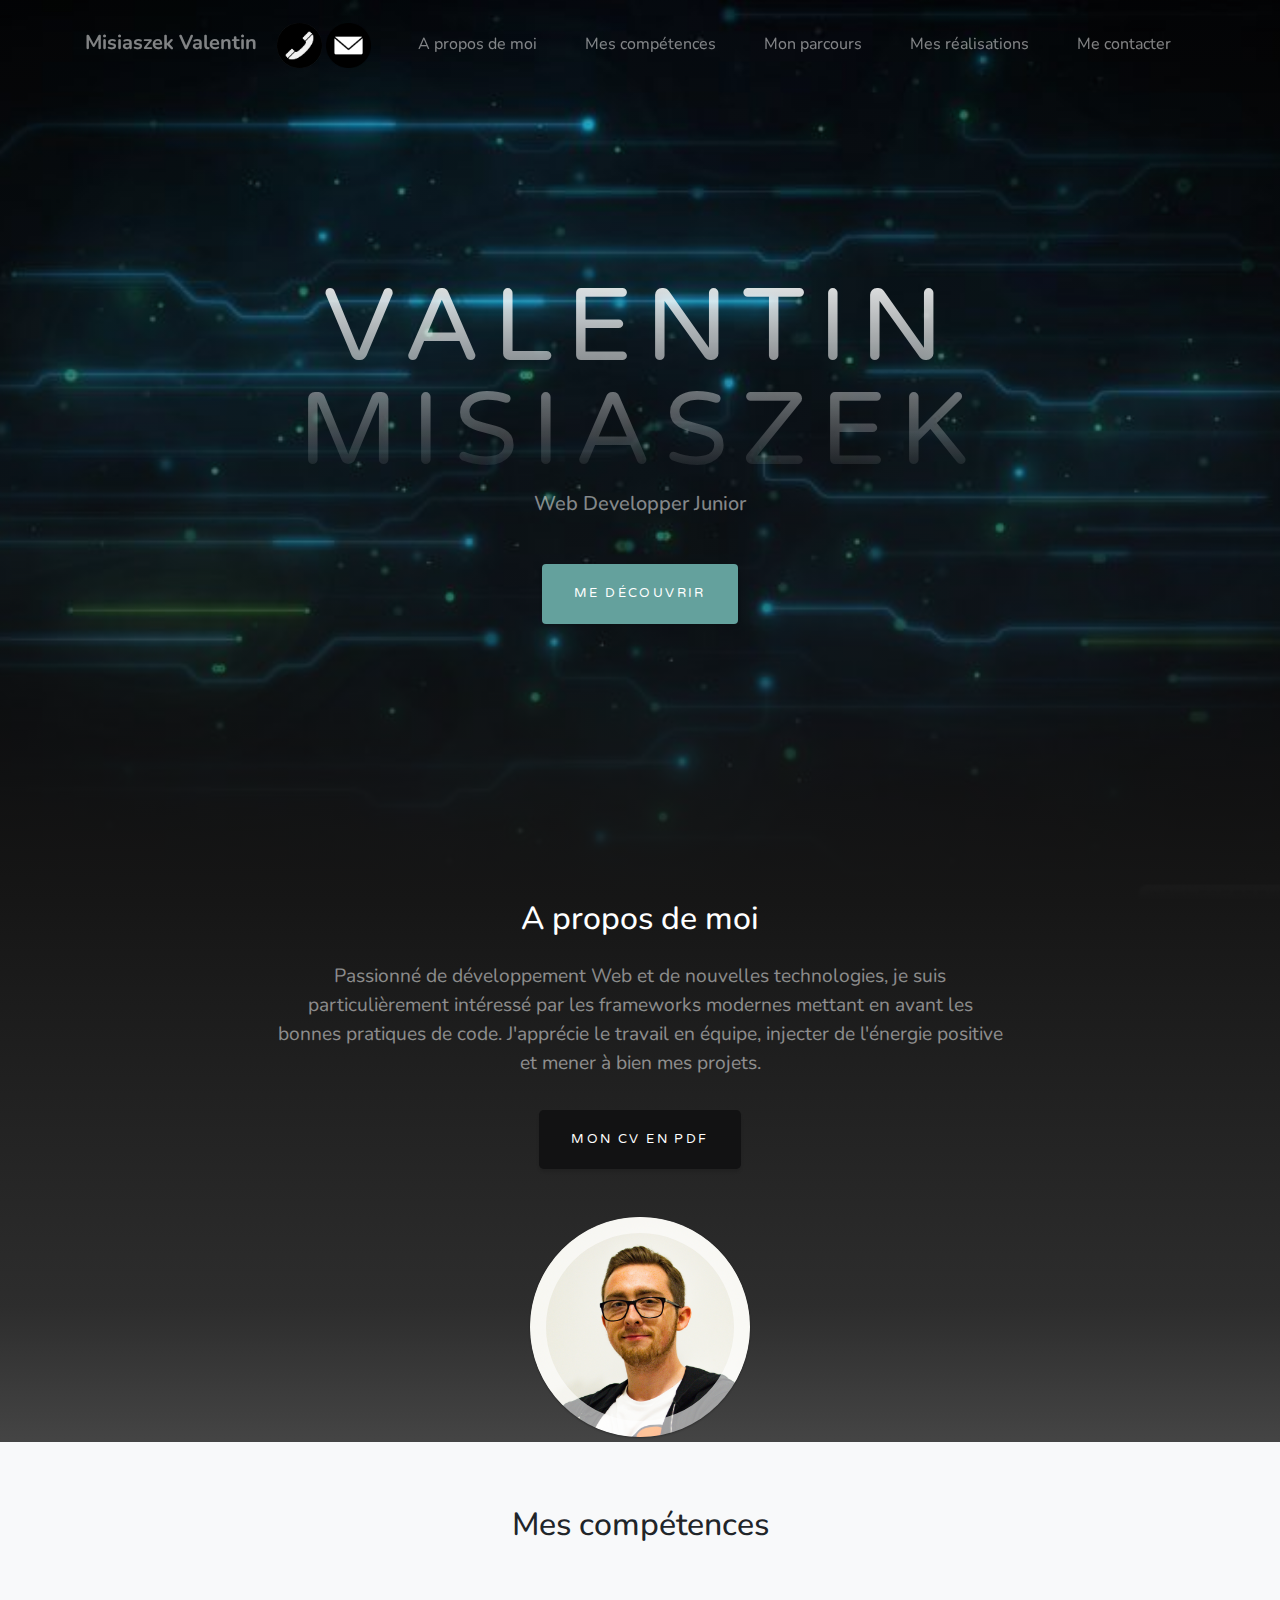
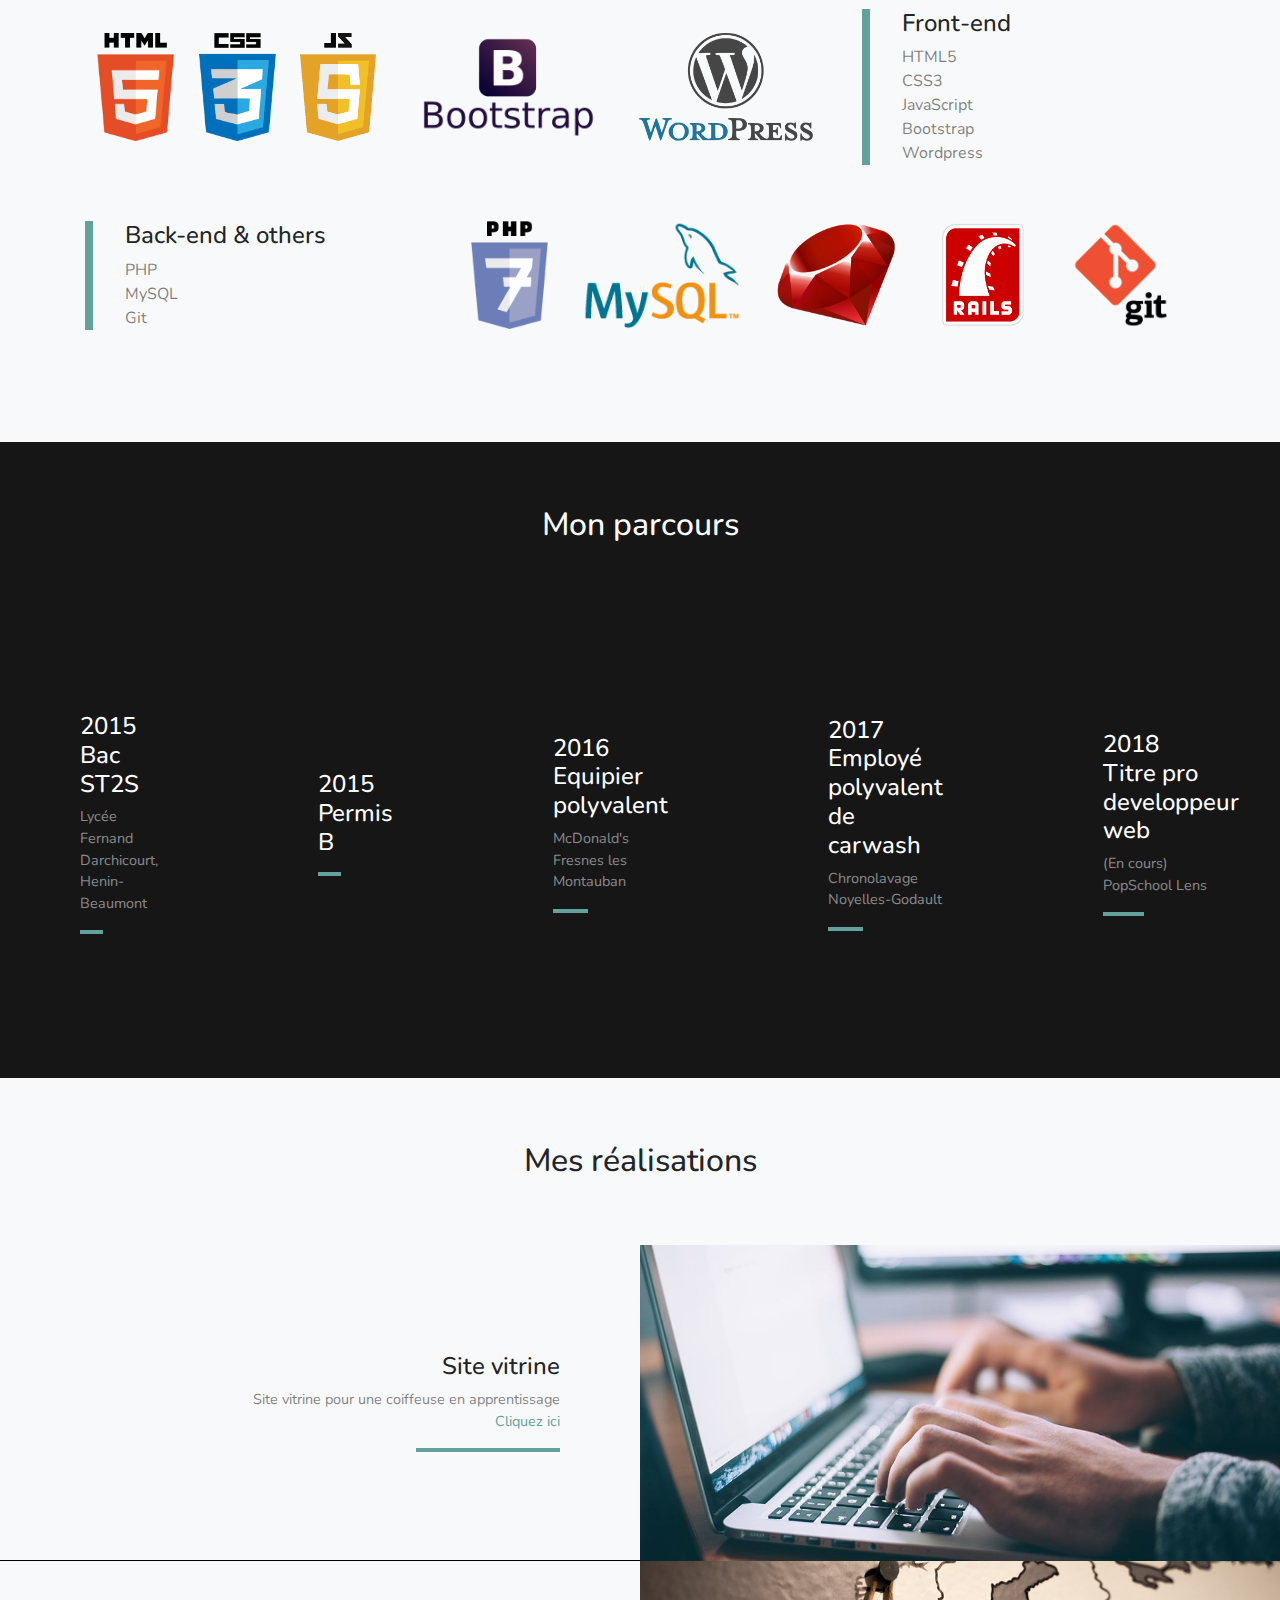
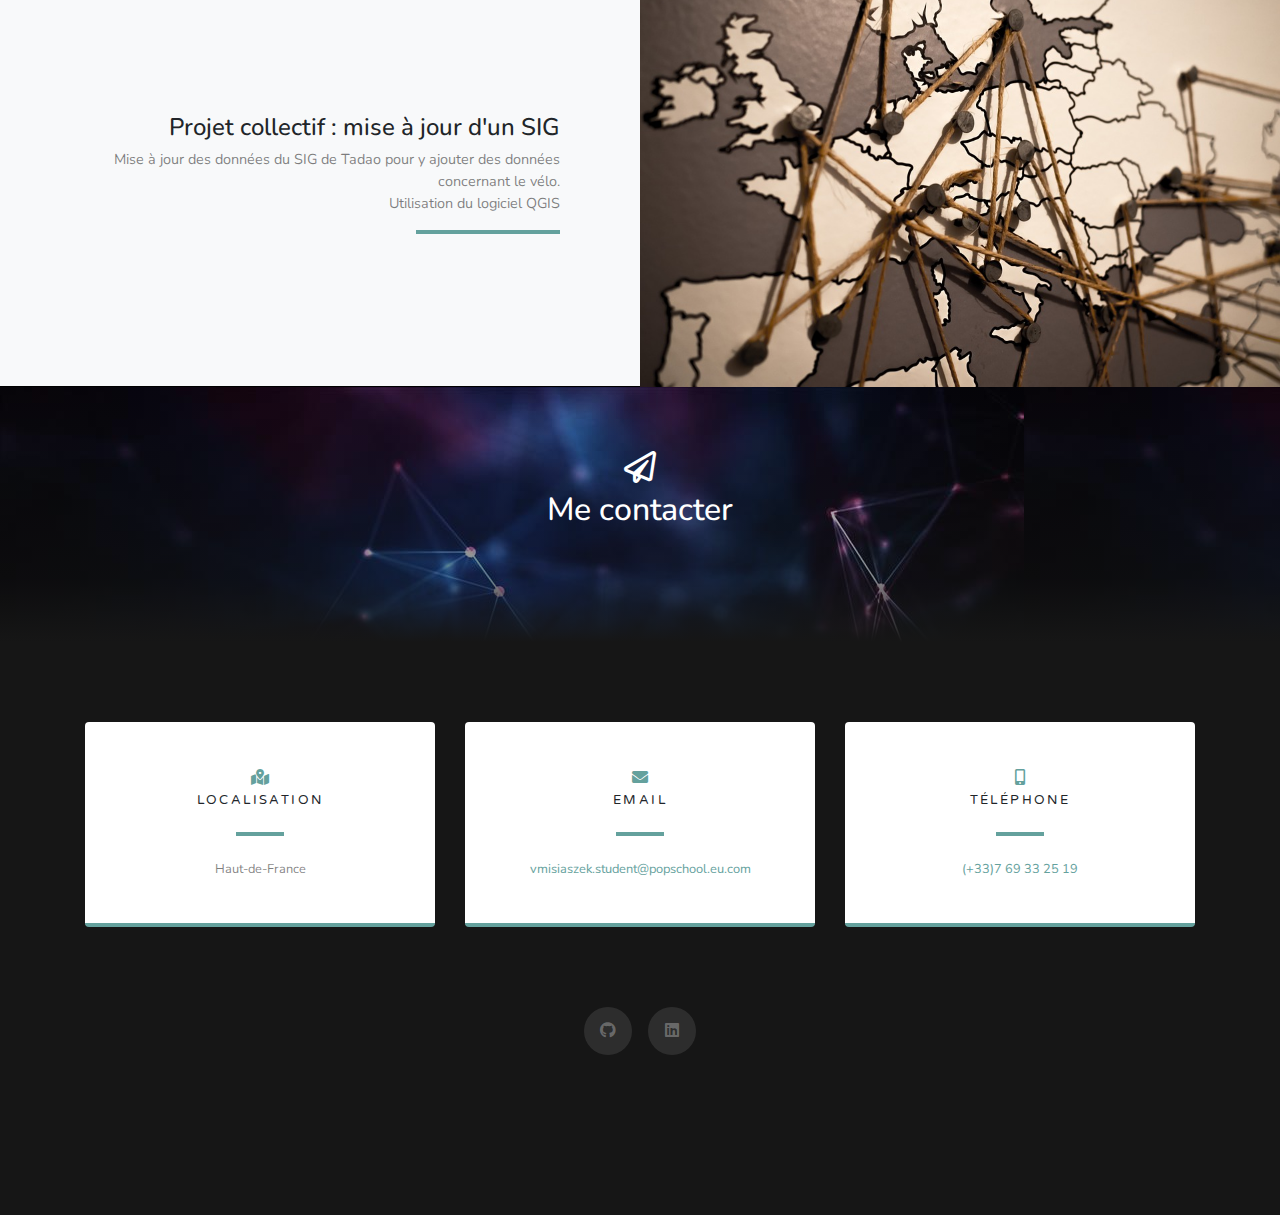
==== commit baa531c2: "add ruby on rails on skills section" ====
--- a/index.html
+++ b/index.html
@@ -135,6 +135,8 @@
         <div class="col-xl-8 col-lg-7 icon_containerb">
           <img class="icon" src="img/php.png" alt="">
           <img class="icon" src="img/mysql.png" alt="">
+          <img class="icon" src="img/ruby.png" alt="">
+          <img class="icon" src="img/rails.png" alt="">
           <img class="icon" src="img/git.png" alt="">
         </div>
       </div>
--- a/css/style.css
+++ b/css/style.css
@@ -111,7 +111,7 @@
     height: 5vh;
 }
 
-@media (max-width: 640px) {
+@media (max-width: 950px) {
     .flexcol{
         flex-direction: column;
     }
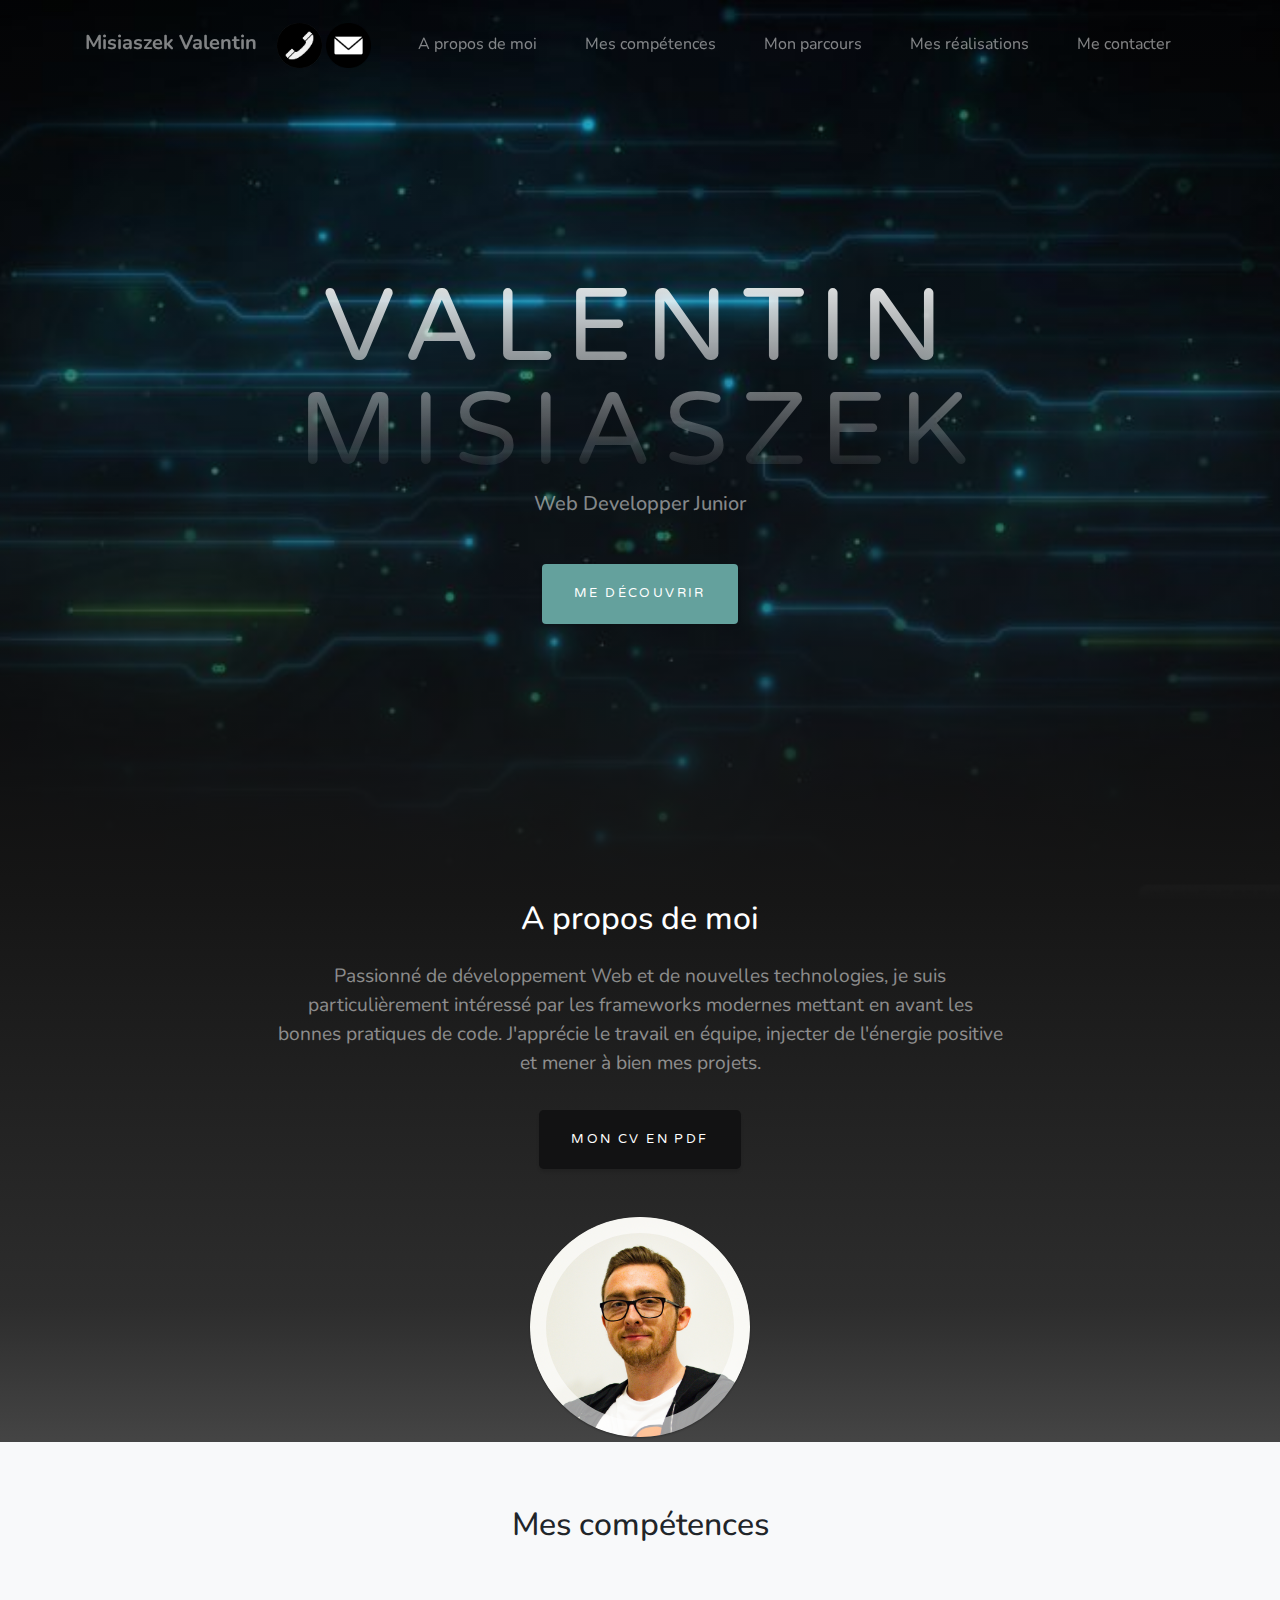
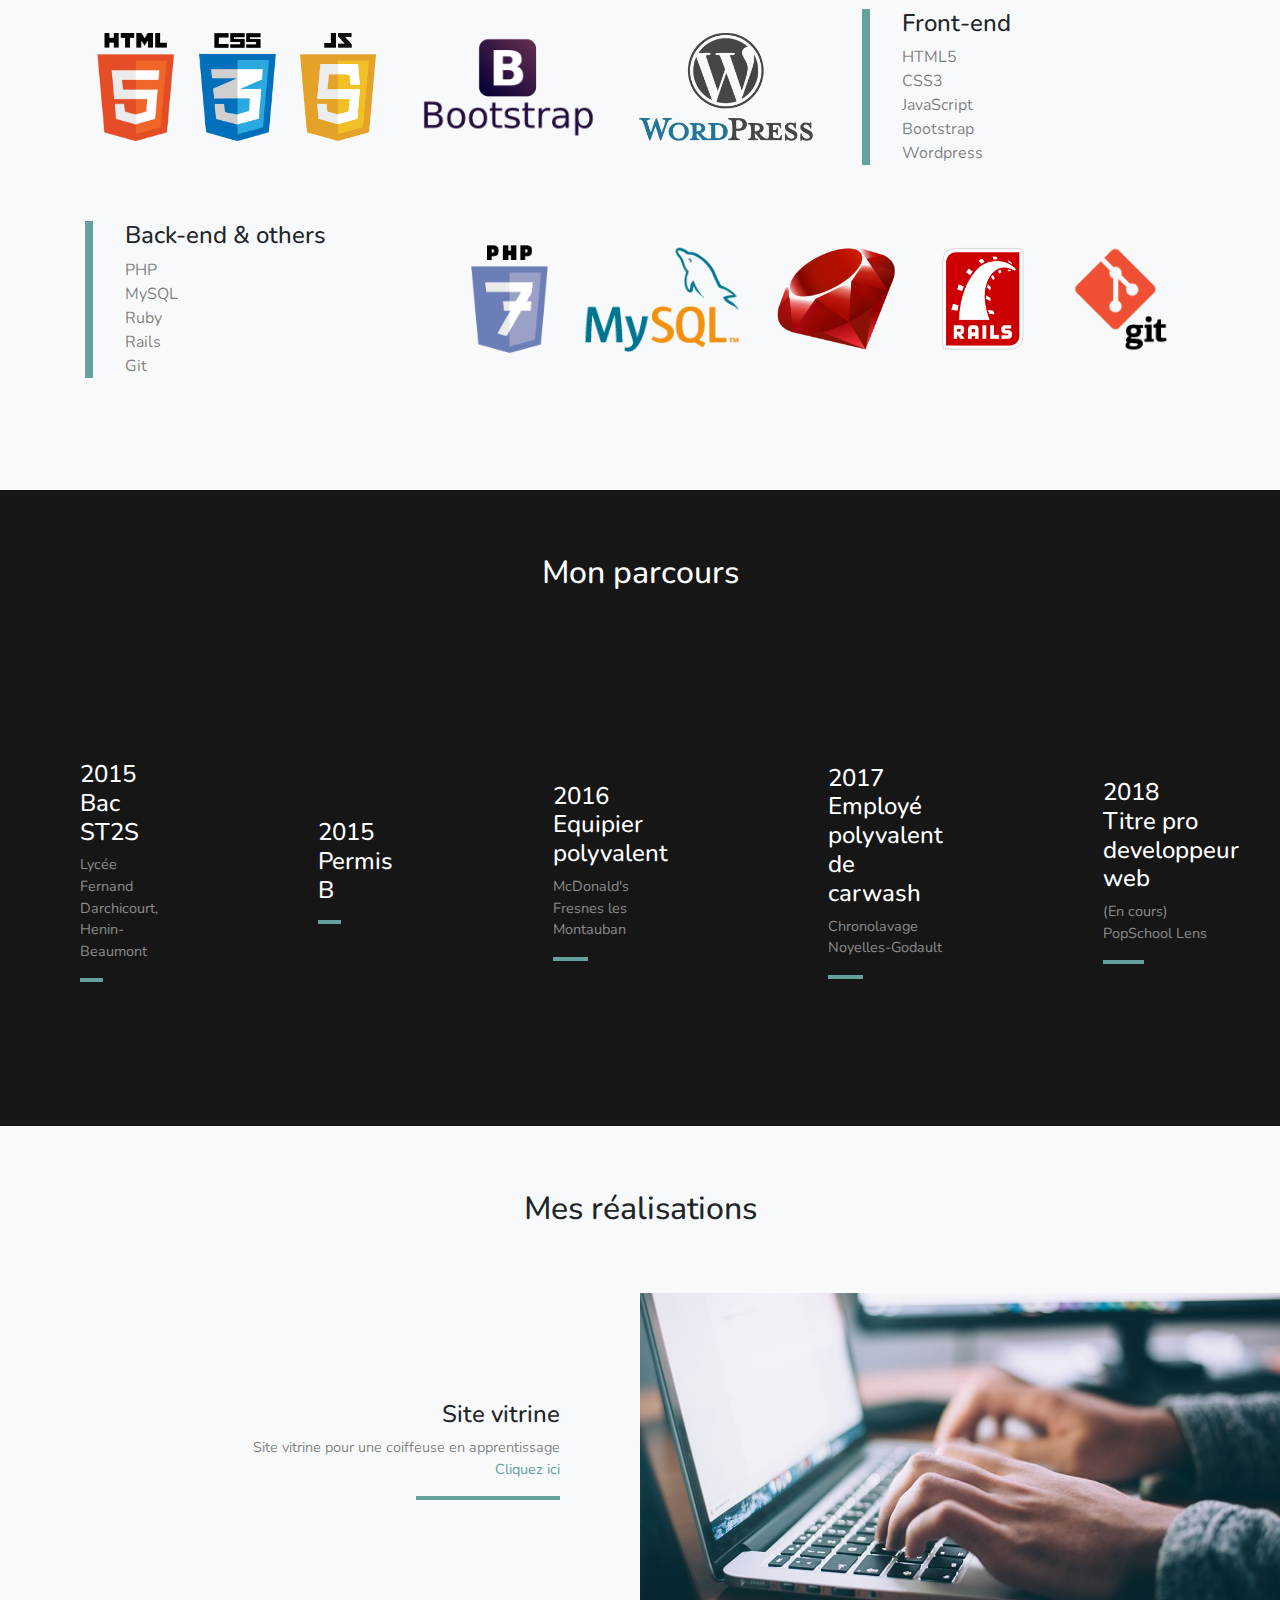
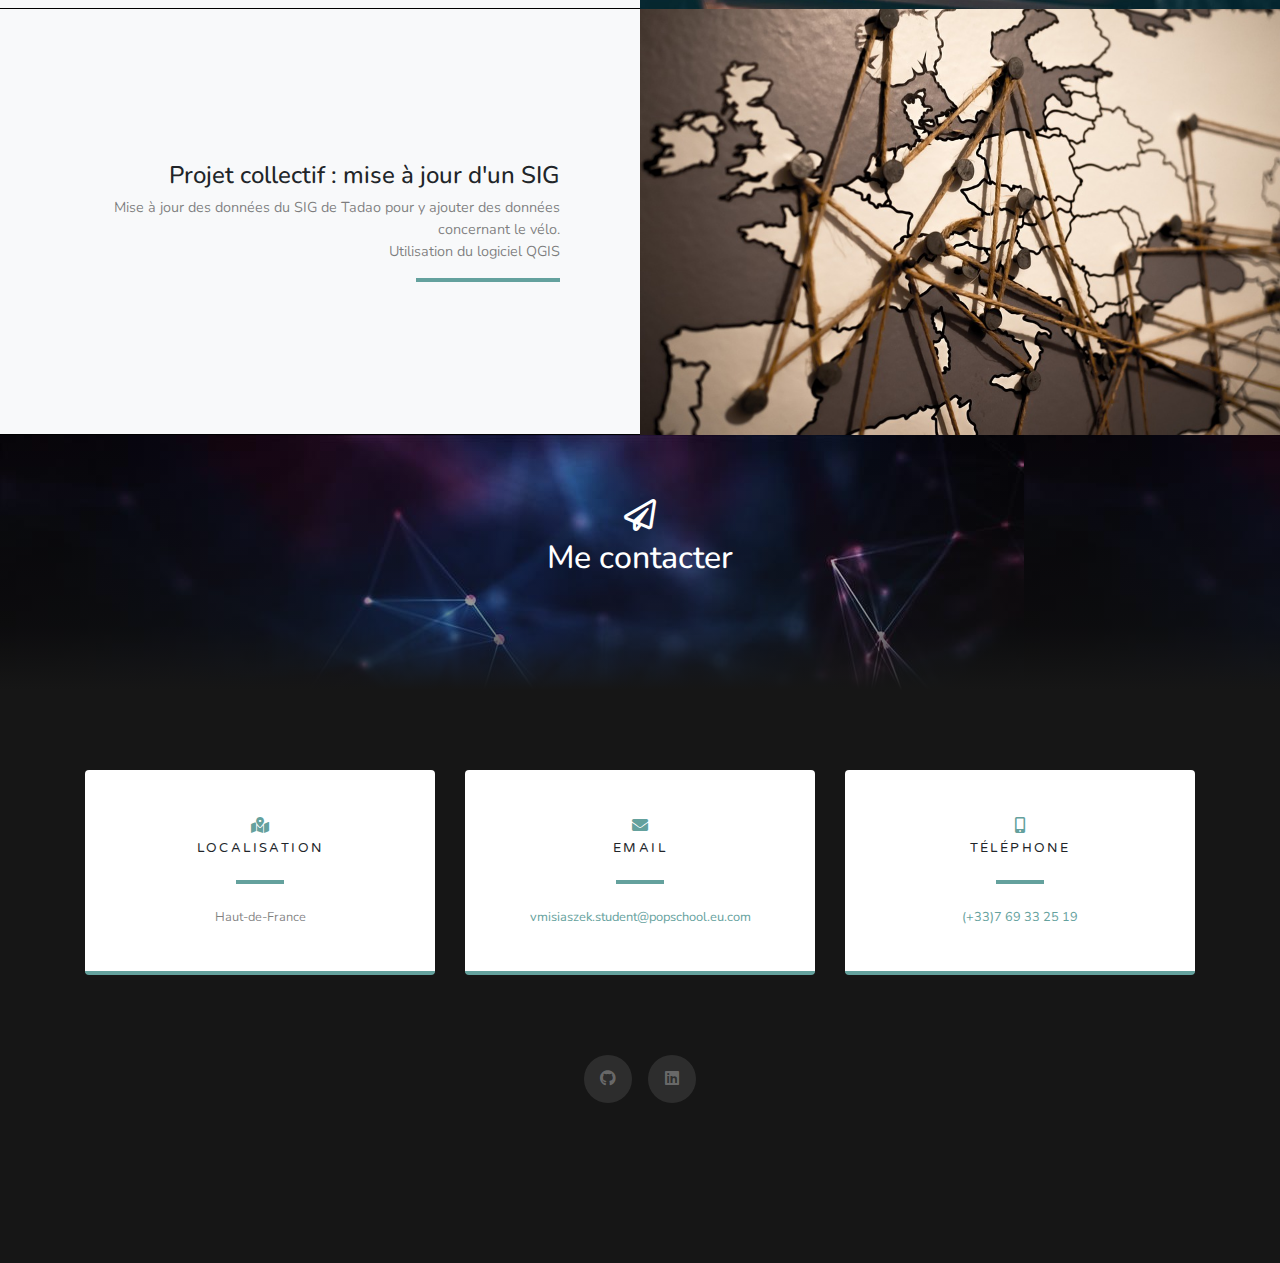
==== commit 9ab1f9e9: "fix text skills" ====
--- a/index.html
+++ b/index.html
@@ -129,7 +129,7 @@
         <div class="col-xl-4 col-lg-5">
           <div class="featured-text text-center text-lg-left">
             <h4>Back-end & others</h4>
-            <p class="text-black-50 mb-0">PHP<br>MySQL<br>Git</p>
+            <p class="text-black-50 mb-0">PHP<br>MySQL<br>Ruby<br>Rails<br>Git</p>
           </div>
         </div>
         <div class="col-xl-8 col-lg-7 icon_containerb">
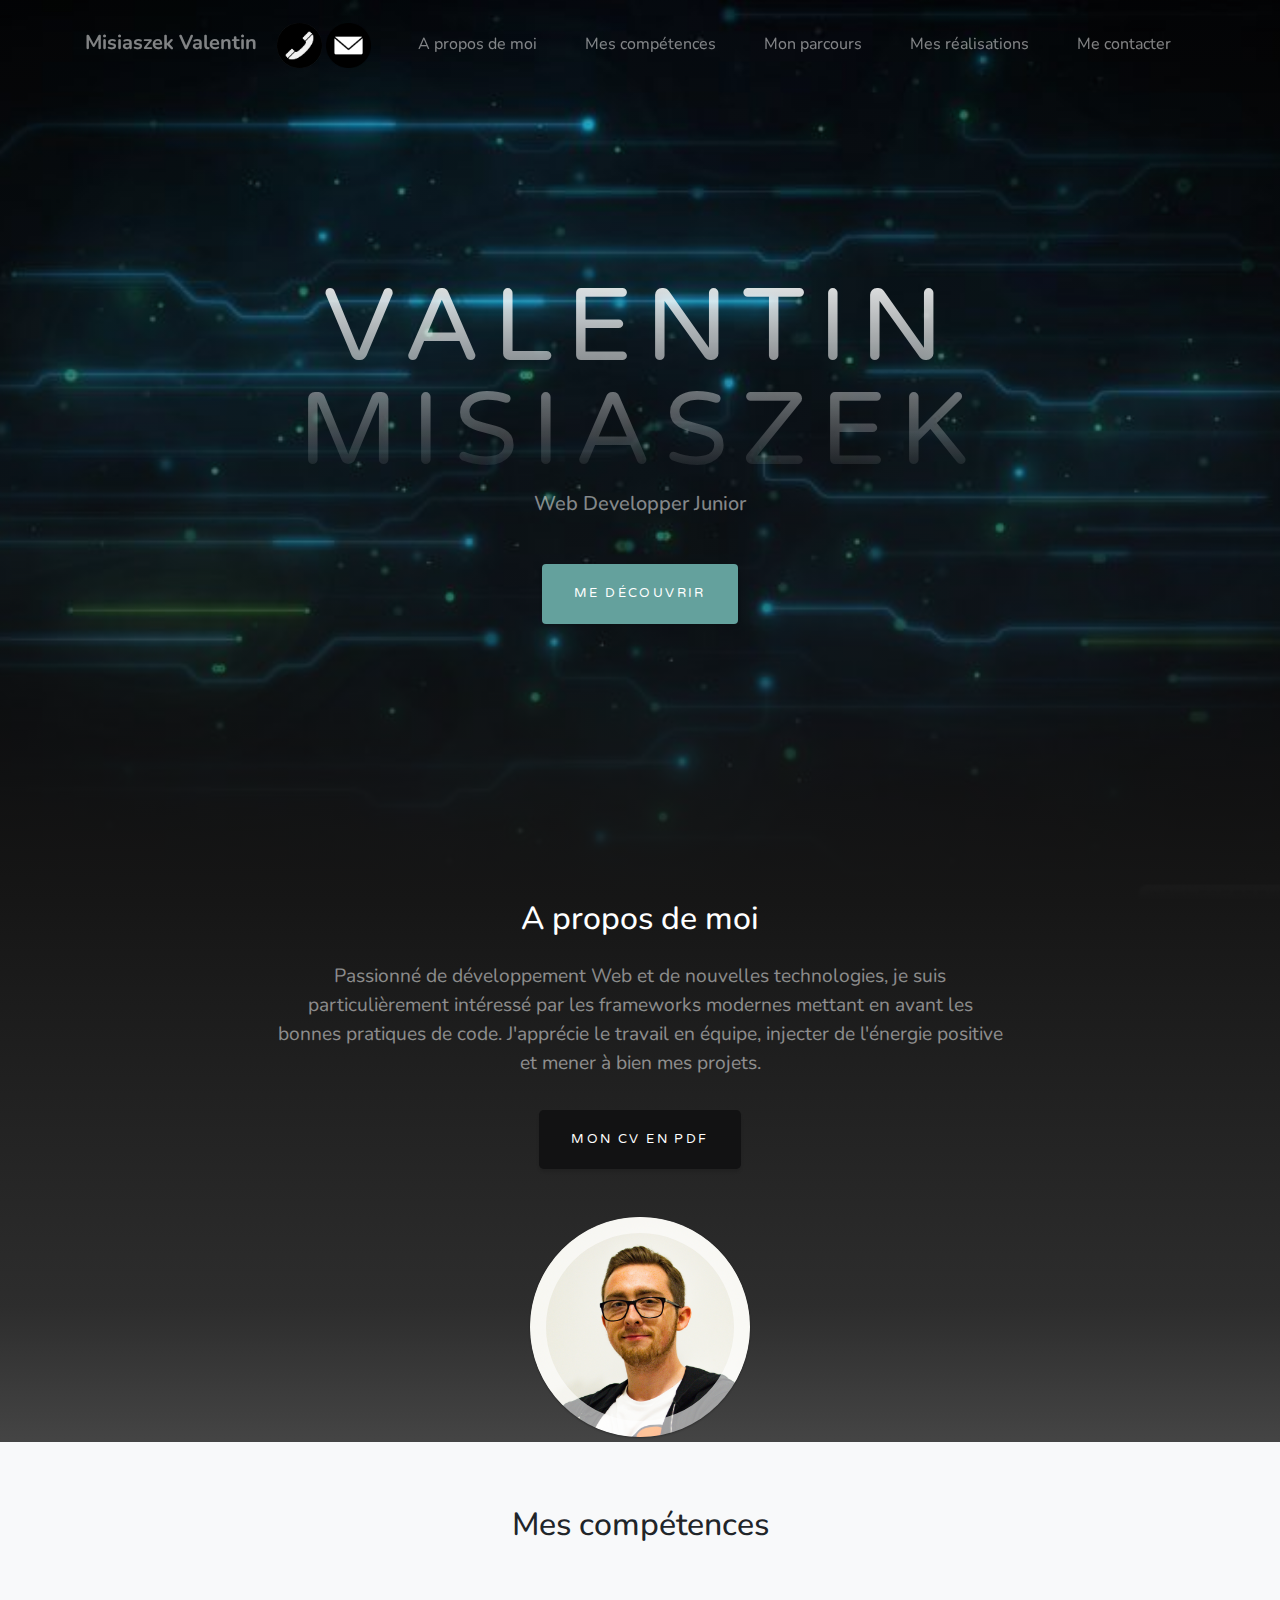
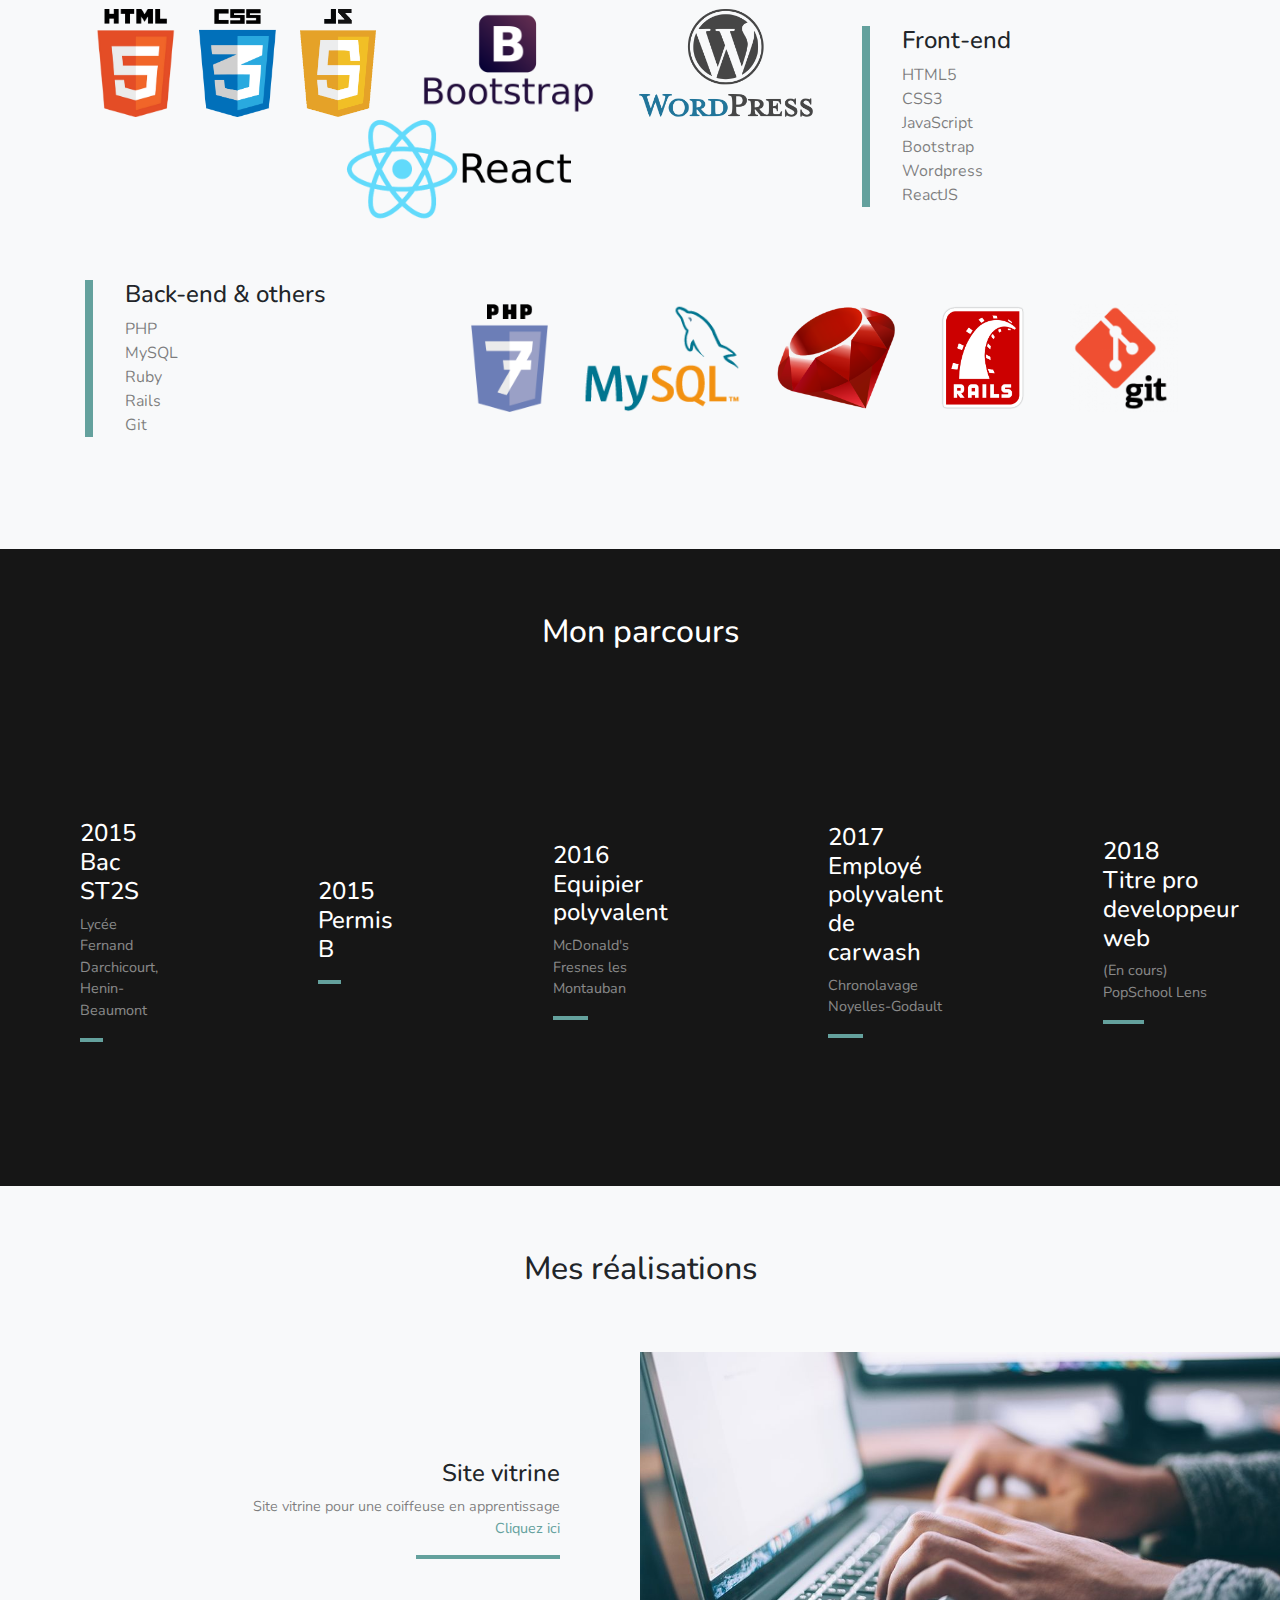
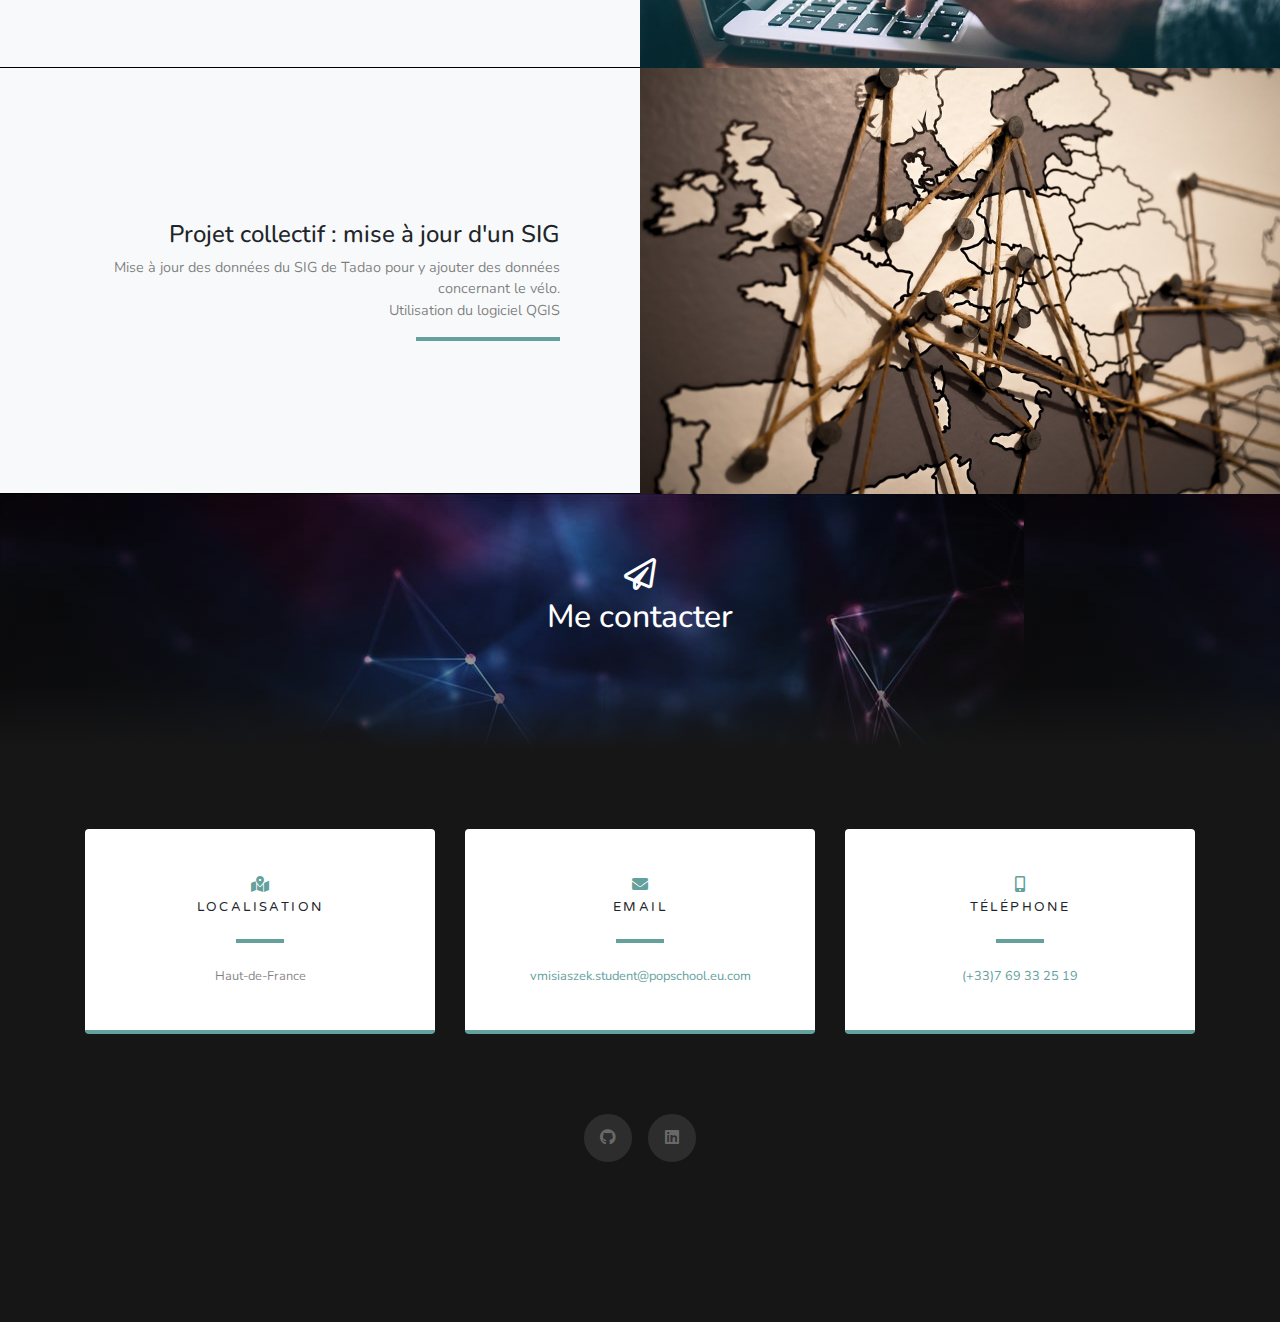
==== commit ed15145f: "Add react skill" ====
--- a/index.html
+++ b/index.html
@@ -117,11 +117,12 @@
           <a href="https://github.com/ValentinMi/ExoPhilipJs/blob/master/gestion-eleves/main.js"><img class="icon js" src="img/javascript.png" alt=""></a>
           <a href="https://github.com/ValentinMi/bootstrap_repro_twitterhomepage/blob/master/index.html"><img class="icon" src="img/bootstrap.png" alt=""></a>
           <img class="icon" src="img/wp.png" alt="">
+          <img class="icon" src="img/react.png" alt="">
         </div>
         <div class="col-xl-4 col-lg-5">
           <div class="featured-text text-center text-lg-left textfront">
             <h4>Front-end</h4>
-            <p class="text-black-50 mb-0">HTML5<br>CSS3<br>JavaScript<br>Bootstrap<br>Wordpress</p>
+            <p class="text-black-50 mb-0">HTML5<br>CSS3<br>JavaScript<br>Bootstrap<br>Wordpress<br>ReactJS</p>
           </div>
         </div>
       </div>
--- a/css/style.css
+++ b/css/style.css
@@ -111,7 +111,7 @@
     height: 5vh;
 }
 
-@media (max-width: 950px) {
+@media (max-width: 1240px) {
     .flexcol{
         flex-direction: column;
     }
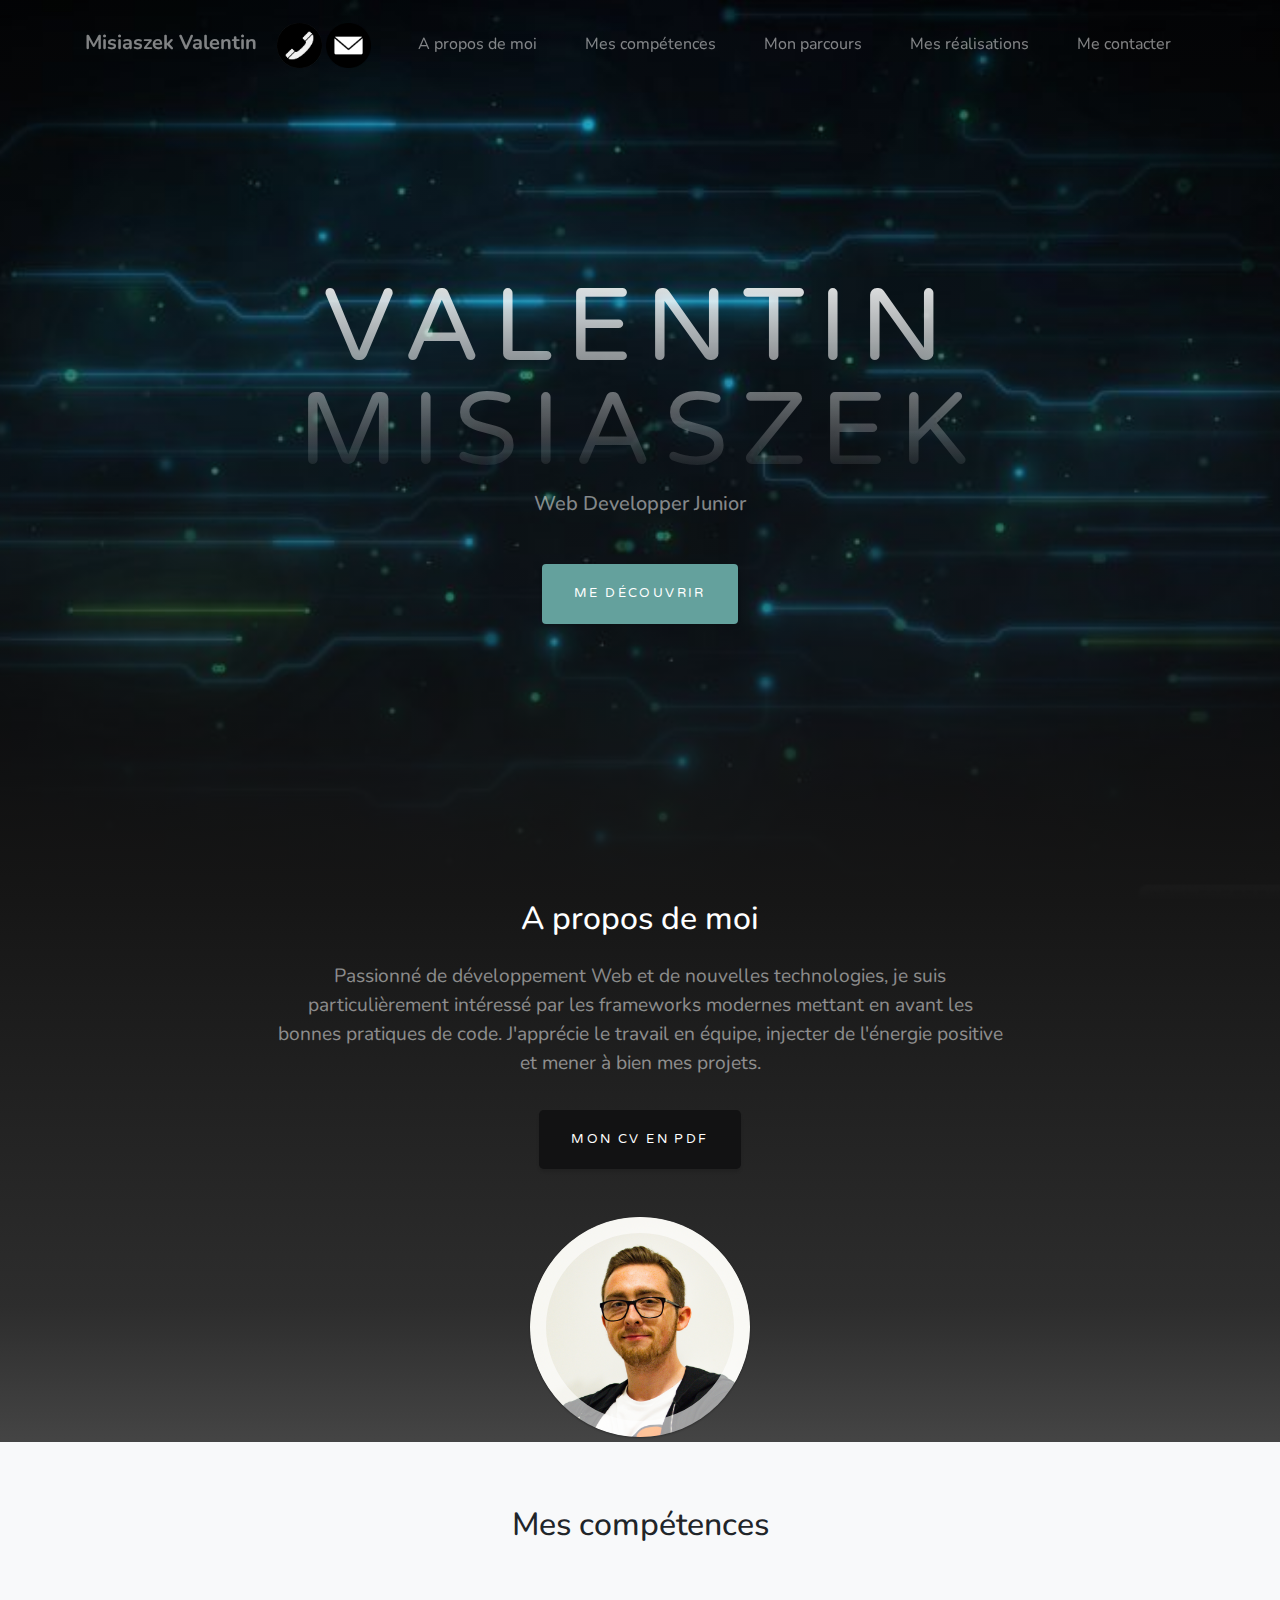
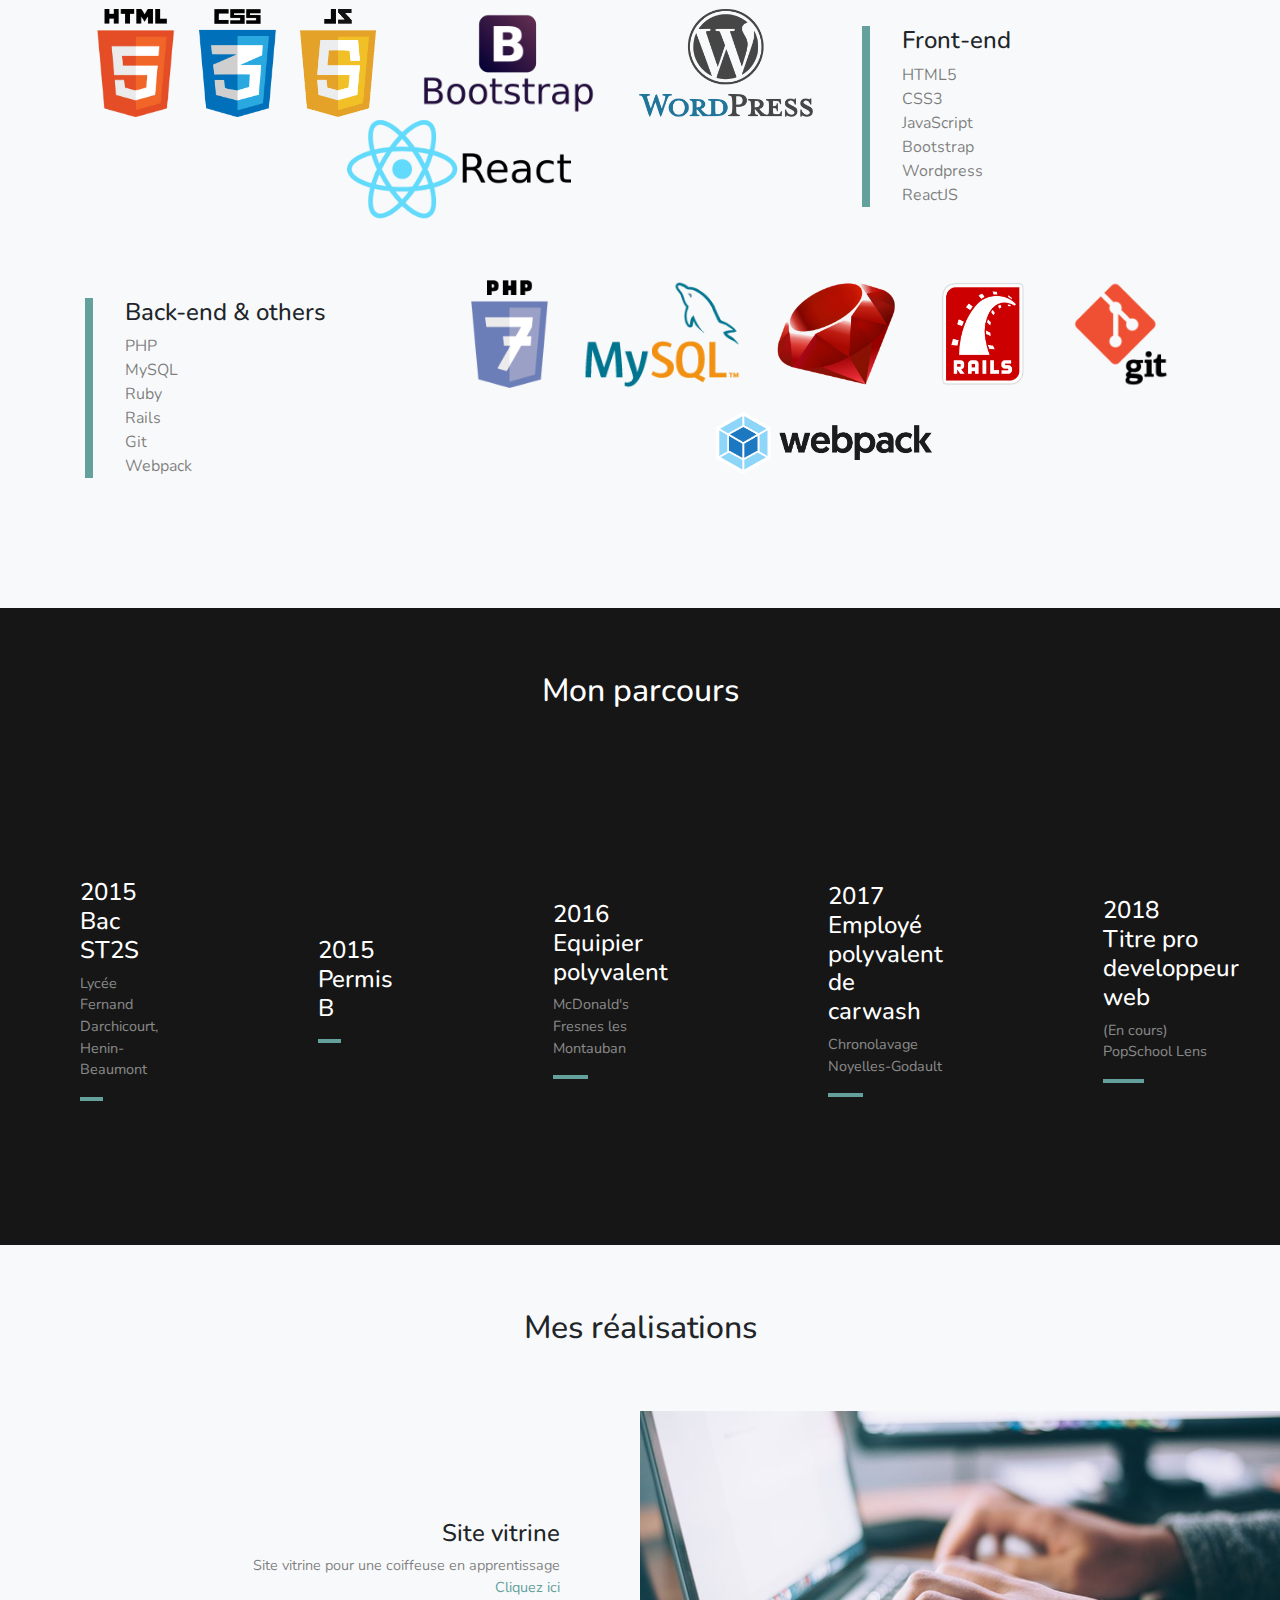
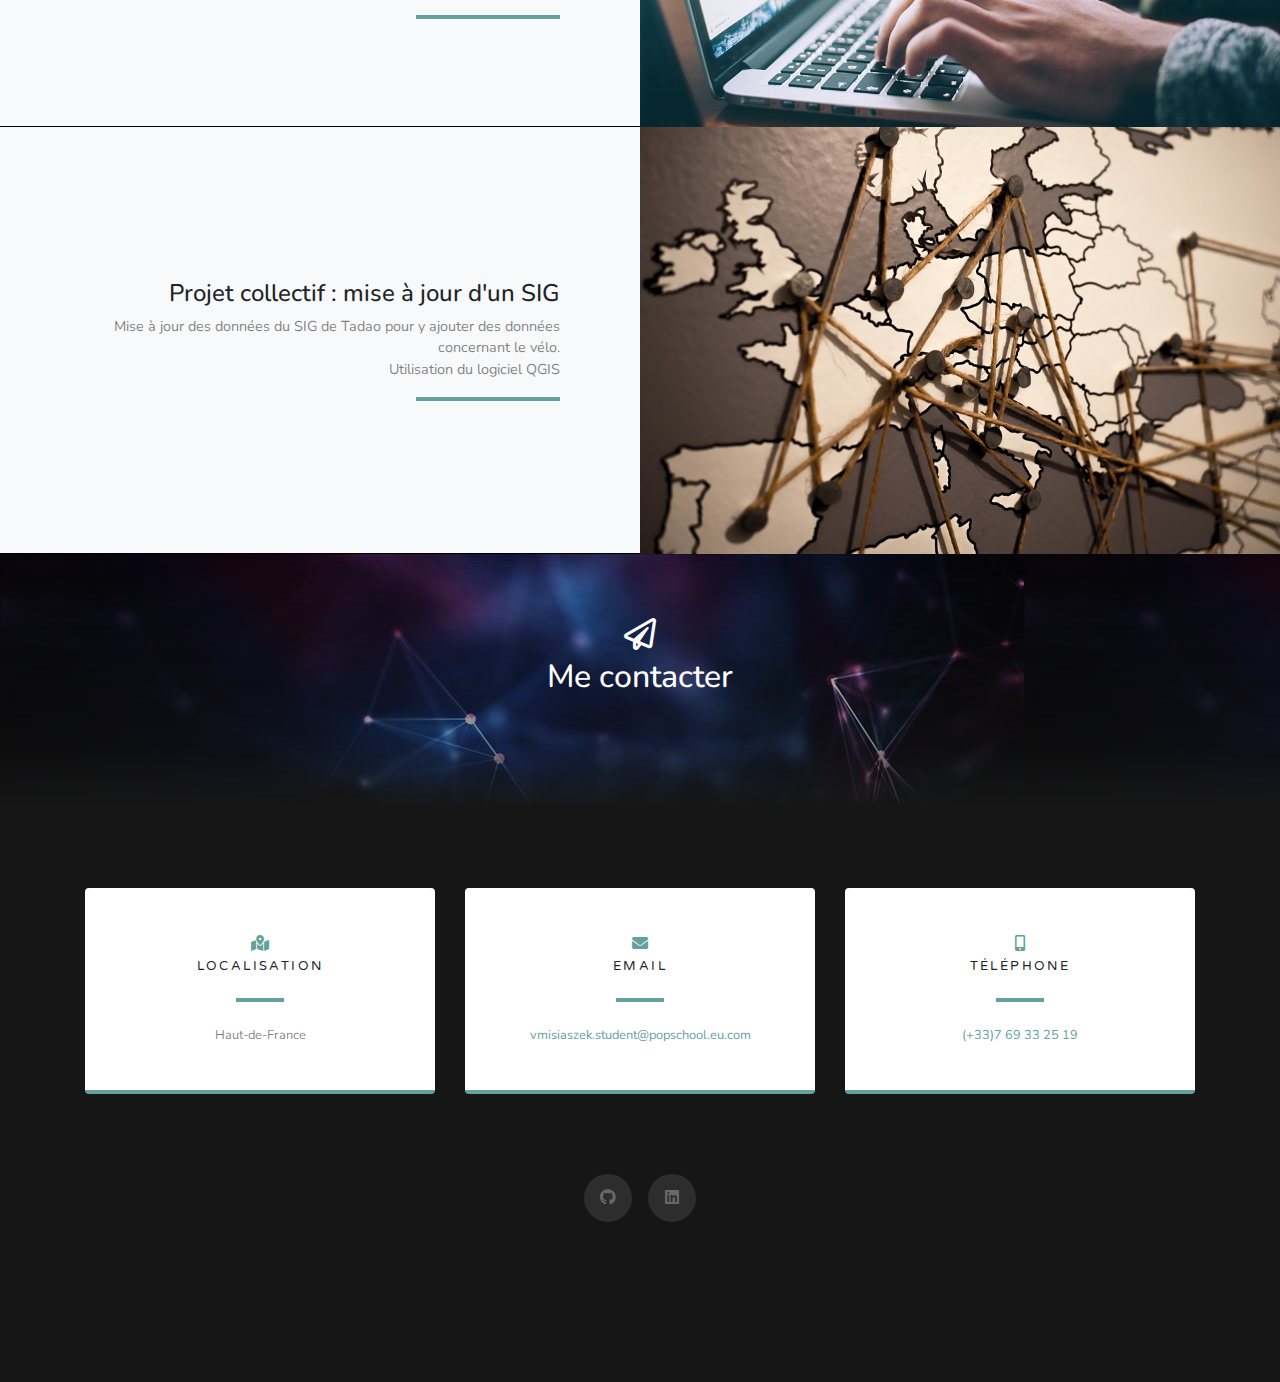
==== commit 2bfd70ff: "add webpack skill" ====
--- a/index.html
+++ b/index.html
@@ -130,15 +130,16 @@
         <div class="col-xl-4 col-lg-5">
           <div class="featured-text text-center text-lg-left">
             <h4>Back-end & others</h4>
-            <p class="text-black-50 mb-0">PHP<br>MySQL<br>Ruby<br>Rails<br>Git</p>
+            <p class="text-black-50 mb-0">PHP<br>MySQL<br>Ruby<br>Rails<br>Git<br>Webpack</p>
           </div>
         </div>
         <div class="col-xl-8 col-lg-7 icon_containerb">
           <img class="icon" src="img/php.png" alt="">
           <img class="icon" src="img/mysql.png" alt="">
-          <img class="icon" src="img/ruby.png" alt="">
+          <a href="https://github.com/ValentinMi/Ruby"><img class="icon" src="img/ruby.png" alt=""></a>
           <img class="icon" src="img/rails.png" alt="">
           <img class="icon" src="img/git.png" alt="">
+          <img class="icon" src="img/wbpack.png" alt="">
         </div>
       </div>
   </section>
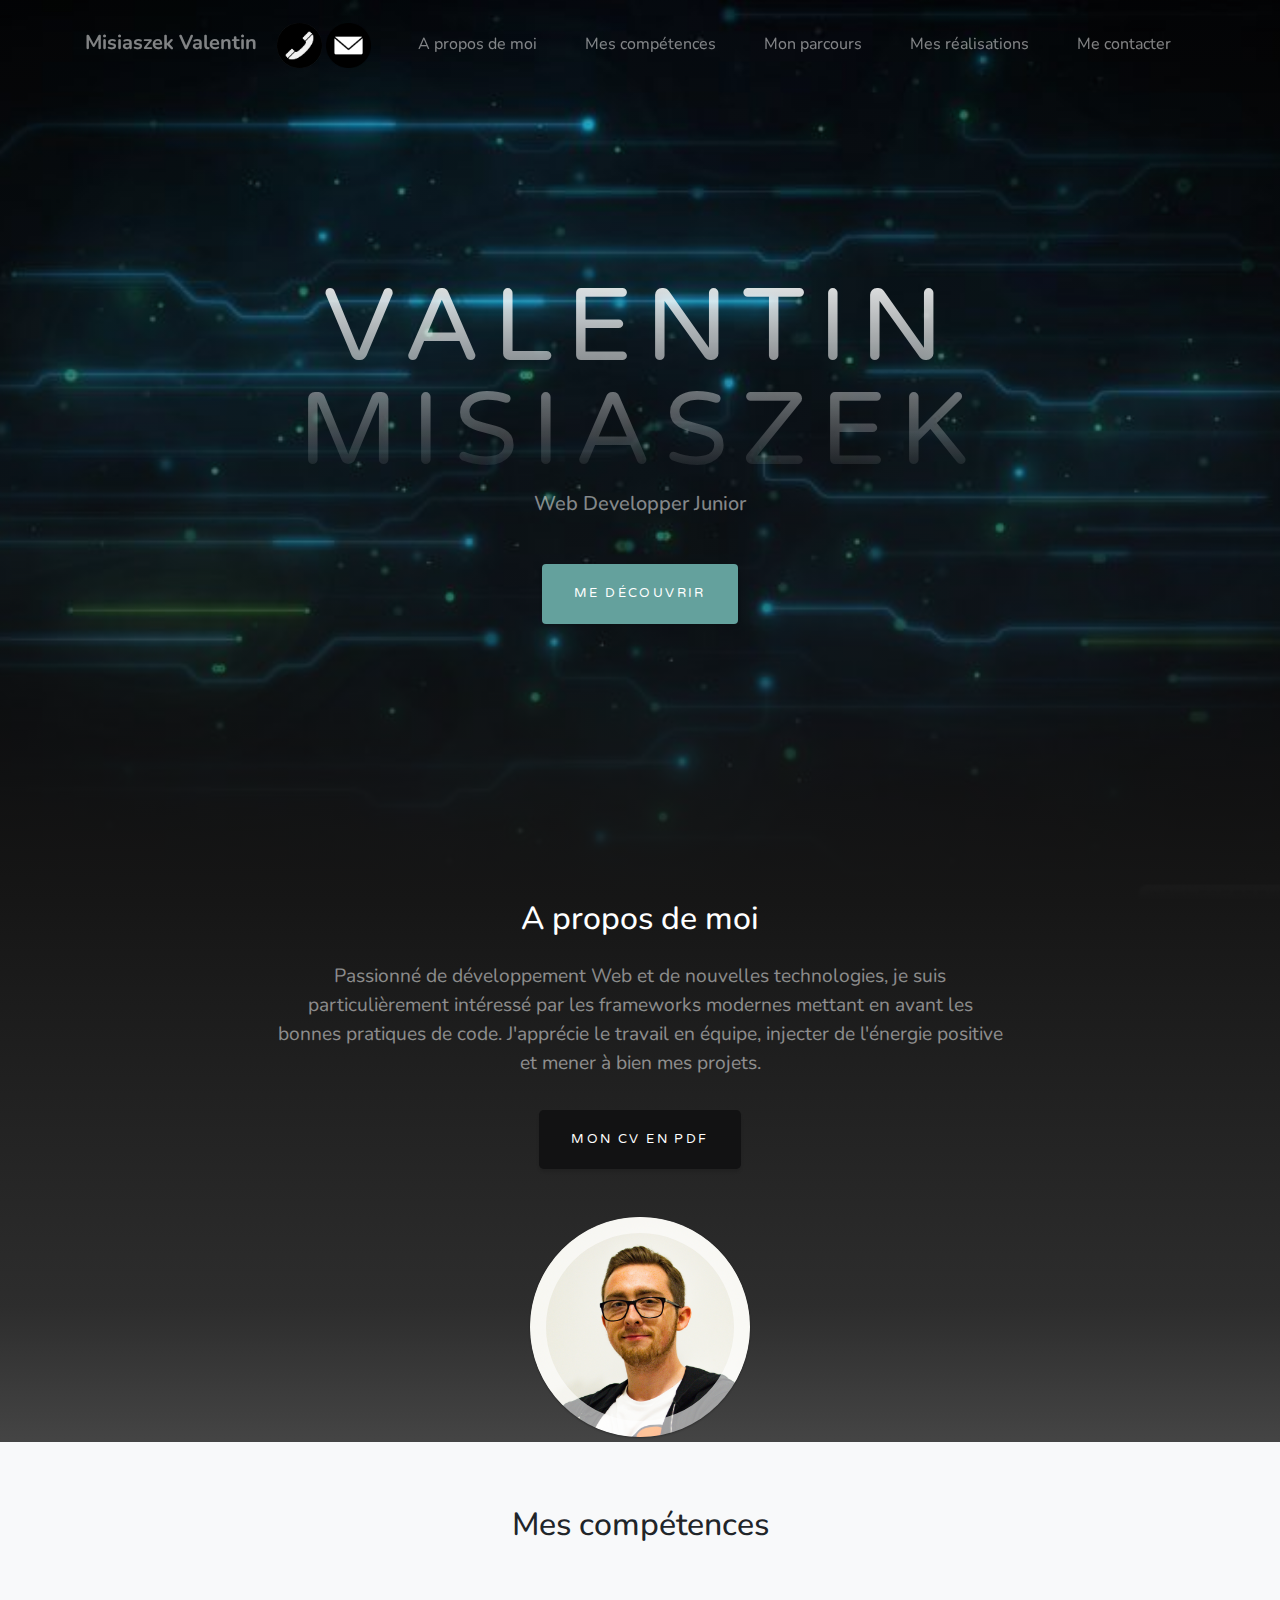
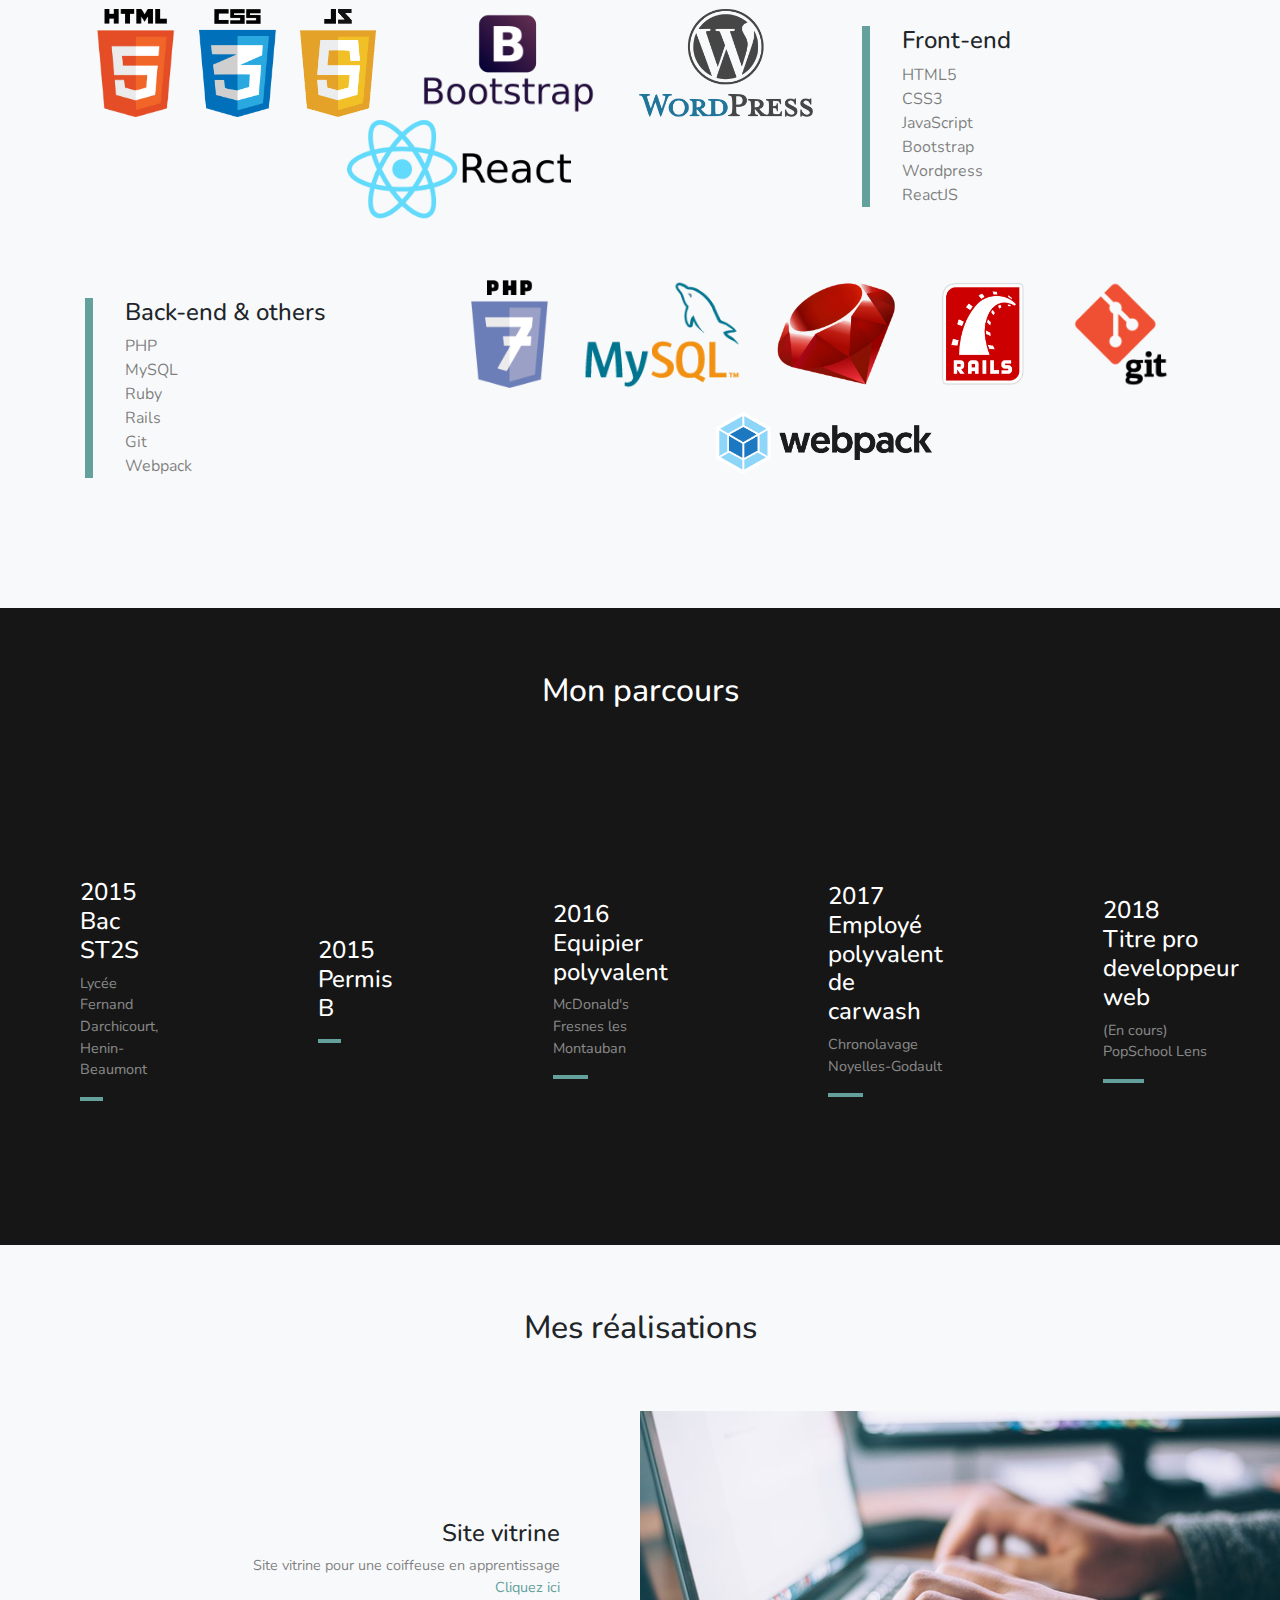
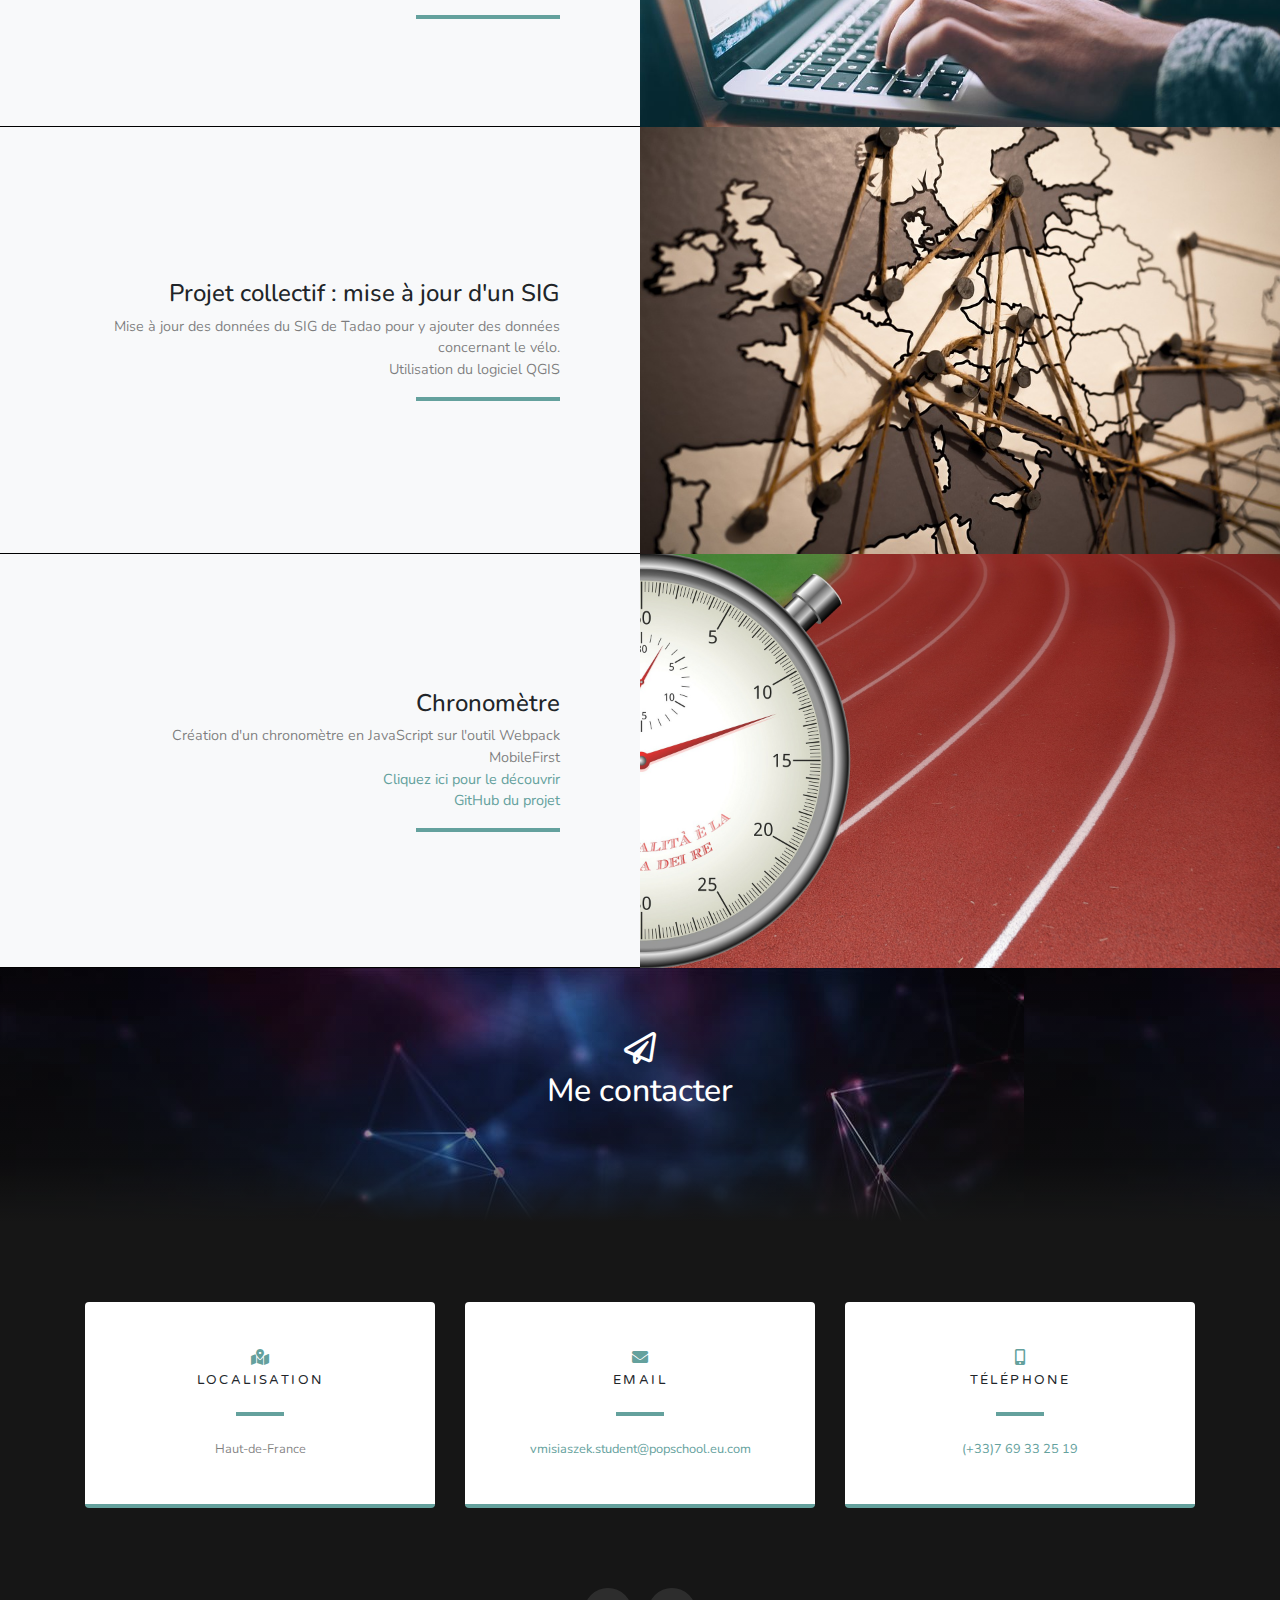
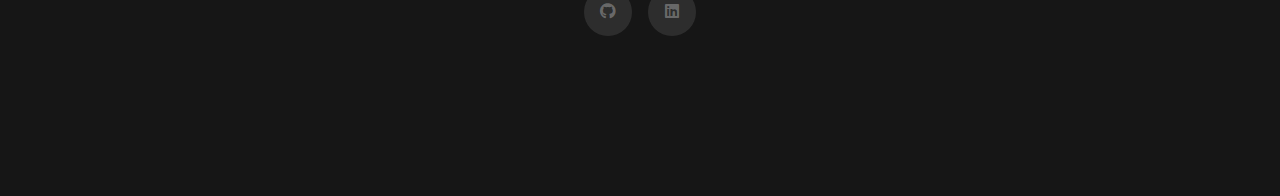
==== commit 04500401: "add chrono project" ====
--- a/index.html
+++ b/index.html
@@ -95,7 +95,7 @@
               <div class="img"><img src="img/valmini.png" alt="img"></div>
               <div class="info">
                 <h3>Valentin Misiaszek</h3>
-                <p class="age">21 ans<br>Developpeur Web Junior</p>
+                <p class="age">22 ans<br>Developpeur Web Junior</p>
               </div>
             </a></div>
           <!-- end normal -->
@@ -114,7 +114,7 @@
         <div class="col-xl-8 col-lg-9 icon_container">
           <a href="https://github.com/ValentinMi/Projet-Alicia/blob/master/index.html"><img class="icon" src="img/html.png" alt=""></a>
           <a href="https://github.com/ValentinMi/Projet-Alicia/blob/master/css/style.css"><img class="icon" src="img/css.png" alt=""></a>
-          <a href="https://github.com/ValentinMi/ExoPhilipJs/blob/master/gestion-eleves/main.js"><img class="icon js" src="img/javascript.png" alt=""></a>
+          <a href="https://github.com/ValentinMi/chronometre/tree/master/src/js"><img class="icon js" src="img/javascript.png" alt=""></a>
           <a href="https://github.com/ValentinMi/bootstrap_repro_twitterhomepage/blob/master/index.html"><img class="icon" src="img/bootstrap.png" alt=""></a>
           <img class="icon" src="img/wp.png" alt="">
           <img class="icon" src="img/react.png" alt="">
@@ -224,6 +224,25 @@
       </div>
     </div>
     </div>
+    <div class="row justify-content-center no-gutters">
+      <div class="col-lg-6">
+        <img class="img-fluid" src="img/stopwatch.jpg" alt="">
+      </div>
+      <div class="col-lg-6 order-lg-first">
+        <div class="bg-black text-center h-100 project">
+          <div class="d-flex h-100 real">
+            <div class="project-text w-100 my-auto text-center text-lg-right">
+              <h4 class="text-black">Chronomètre</h4>
+              <p class="mb-0 text-black-50">Création d'un chronomètre en JavaScript sur l'outil Webpack<br>MobileFirst</p>
+              <a href="../chronometre">Cliquez ici pour le découvrir</a><br>
+              <a href="https://github.com/ValentinMi/chronometre">GitHub du projet</a>
+              <hr class="d-none d-lg-block mb-0 mr-0">
+            </div>
+          </div>
+        </div>
+      </div>
+    </div>
+    </div>
   </section>
 
   <!-- Signup Section -->
--- a/css/style.css
+++ b/css/style.css
@@ -111,6 +111,7 @@
     height: 5vh;
 }
 
+
 @media (max-width: 1240px) {
     .flexcol{
         flex-direction: column;
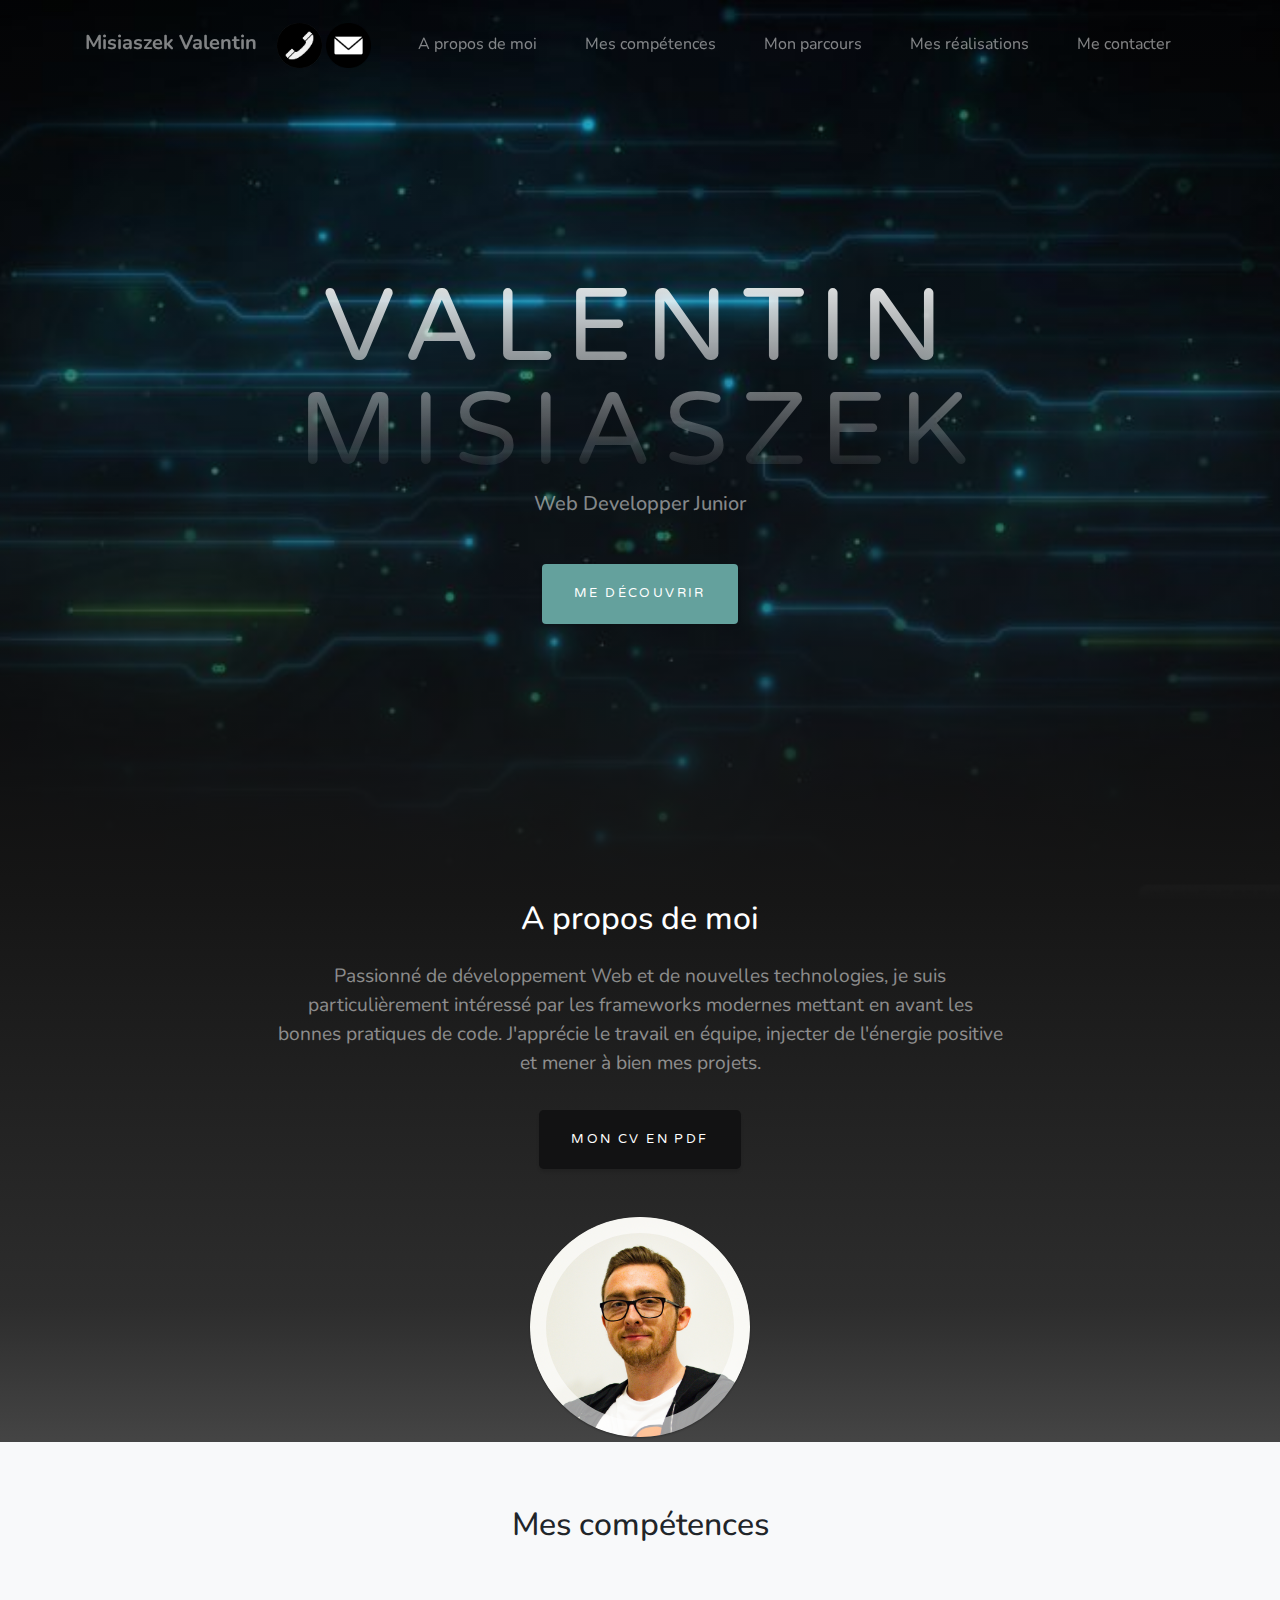
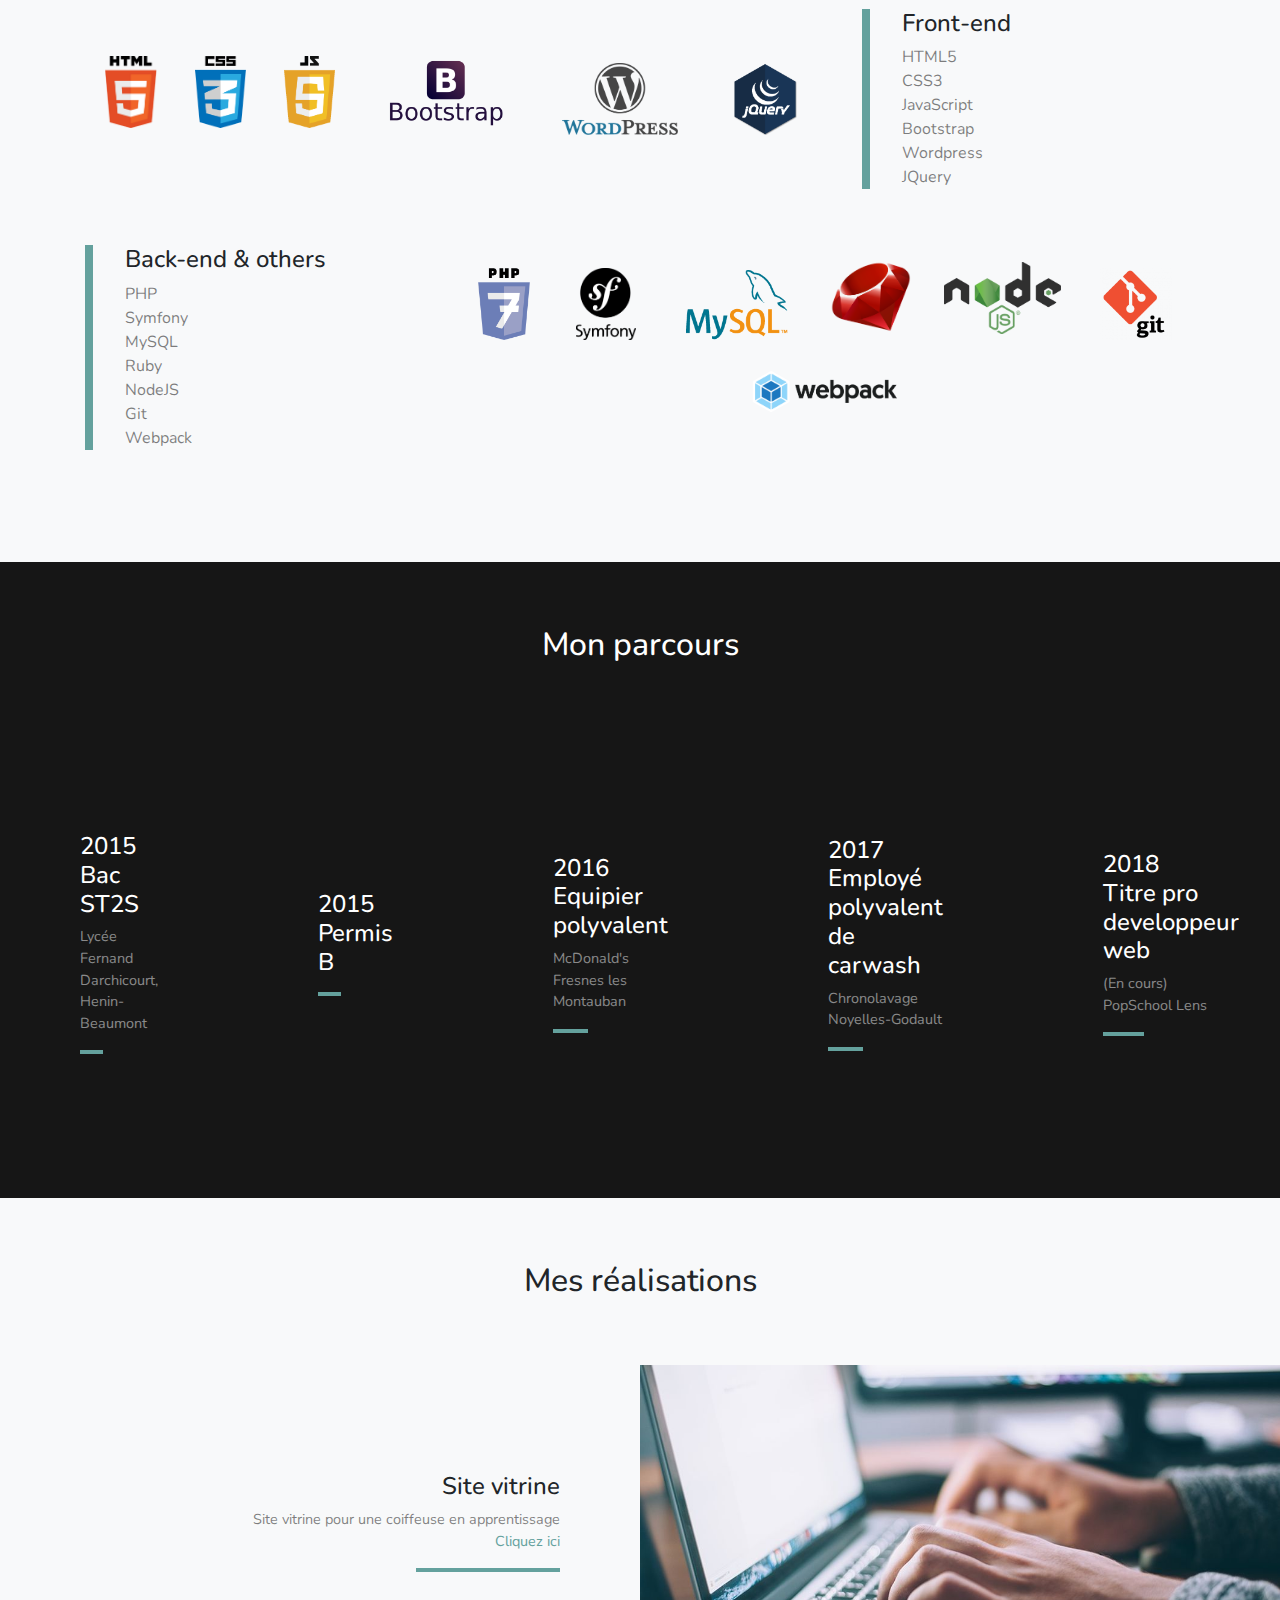
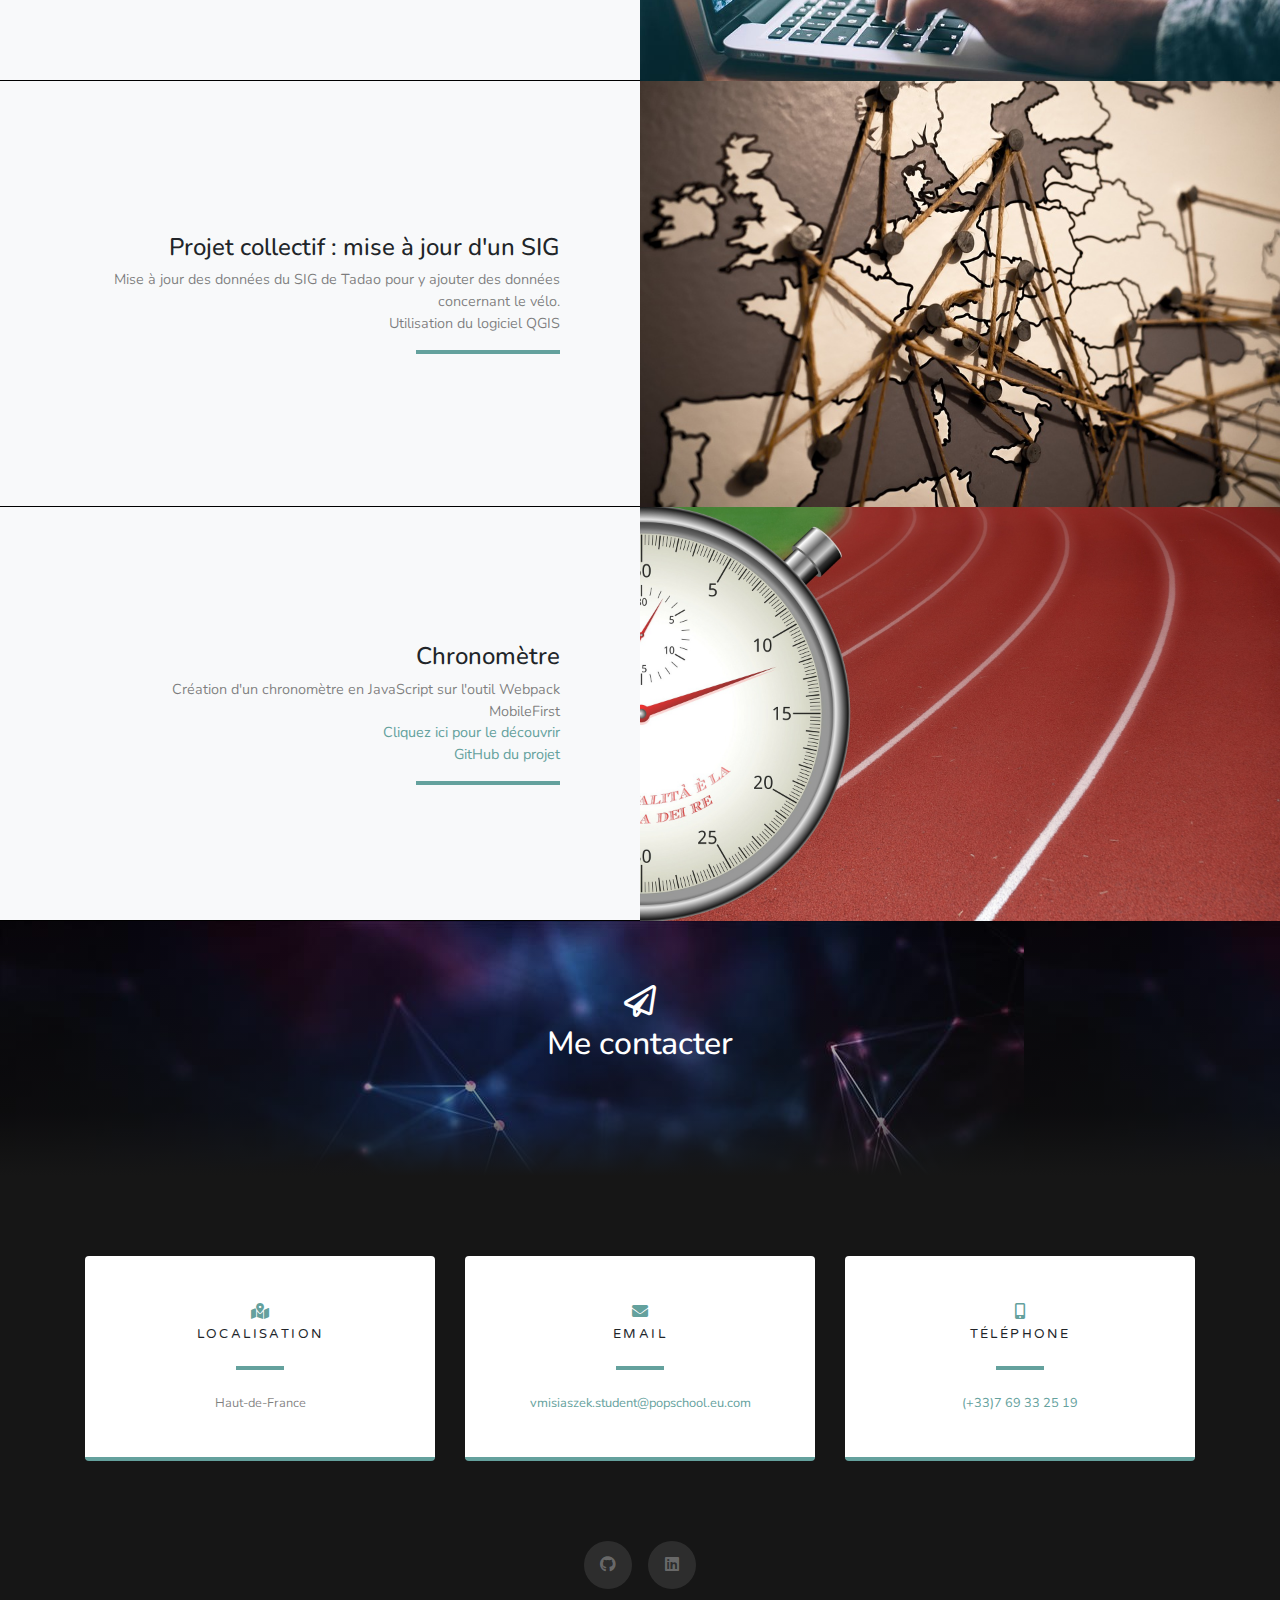
==== commit 859df04b: "fix 1080p skill icon height" ====
--- a/index.html
+++ b/index.html
@@ -117,12 +117,12 @@
           <a href="https://github.com/ValentinMi/chronometre/tree/master/src/js"><img class="icon js" src="img/javascript.png" alt=""></a>
           <a href="https://github.com/ValentinMi/bootstrap_repro_twitterhomepage/blob/master/index.html"><img class="icon" src="img/bootstrap.png" alt=""></a>
           <img class="icon" src="img/wp.png" alt="">
-          <img class="icon" src="img/react.png" alt="">
+          <img class="icon" src="img/jquery.png" alt="">
         </div>
         <div class="col-xl-4 col-lg-5">
           <div class="featured-text text-center text-lg-left textfront">
             <h4>Front-end</h4>
-            <p class="text-black-50 mb-0">HTML5<br>CSS3<br>JavaScript<br>Bootstrap<br>Wordpress<br>ReactJS</p>
+            <p class="text-black-50 mb-0">HTML5<br>CSS3<br>JavaScript<br>Bootstrap<br>Wordpress<br>JQuery</p>
           </div>
         </div>
       </div>
@@ -130,14 +130,15 @@
         <div class="col-xl-4 col-lg-5">
           <div class="featured-text text-center text-lg-left">
             <h4>Back-end & others</h4>
-            <p class="text-black-50 mb-0">PHP<br>MySQL<br>Ruby<br>Rails<br>Git<br>Webpack</p>
+            <p class="text-black-50 mb-0">PHP<br>Symfony<br>MySQL<br>Ruby<br>NodeJS<br>Git<br>Webpack</p>
           </div>
         </div>
         <div class="col-xl-8 col-lg-7 icon_containerb">
           <img class="icon" src="img/php.png" alt="">
+          <img class="icon" src="img/symfony.png" alt="">
           <img class="icon" src="img/mysql.png" alt="">
           <a href="https://github.com/ValentinMi/Ruby"><img class="icon" src="img/ruby.png" alt=""></a>
-          <img class="icon" src="img/rails.png" alt="">
+          <a href="https://github.com/ValentinMi/nodeJS"><img class='icon' src='img/node.png' alt=''></a>
           <img class="icon" src="img/git.png" alt="">
           <img class="icon" src="img/wbpack.png" alt="">
         </div>
--- a/css/style.css
+++ b/css/style.css
@@ -7,11 +7,12 @@
 }
 
 .icon{
-    height: 12vh;
+    height: 10vh;
+    transition-duration: 1s;
 }
 
 .icon:hover{
-    height: 15vh;
+    height: 13vh;
     transition-duration: 1s;
 }
 
@@ -119,4 +120,14 @@
 }
 
 
+@media (min-width: 1080px) {
+    .icon{
+        height: 8vh;
+        margin: 1%;
+    }
 
+    .icon:hover{
+        height: 10vh;
+    }
+}
+
